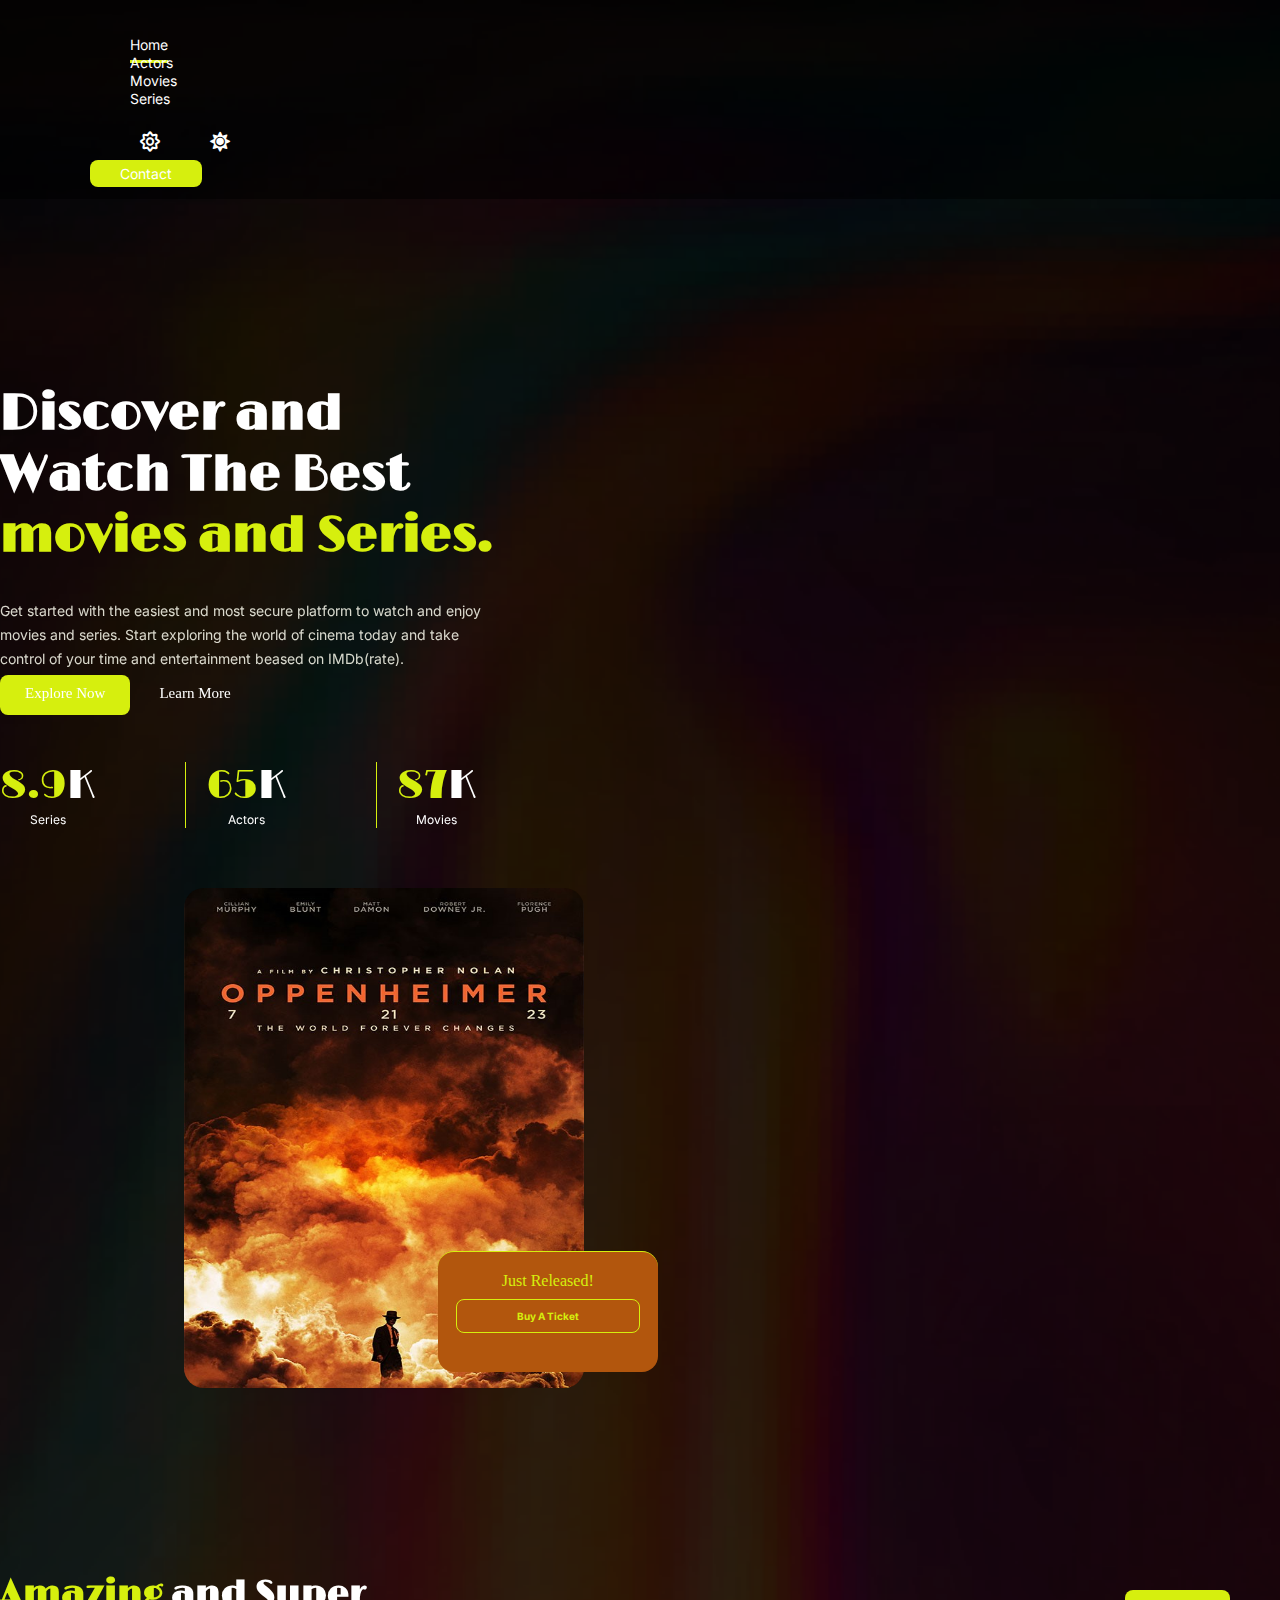
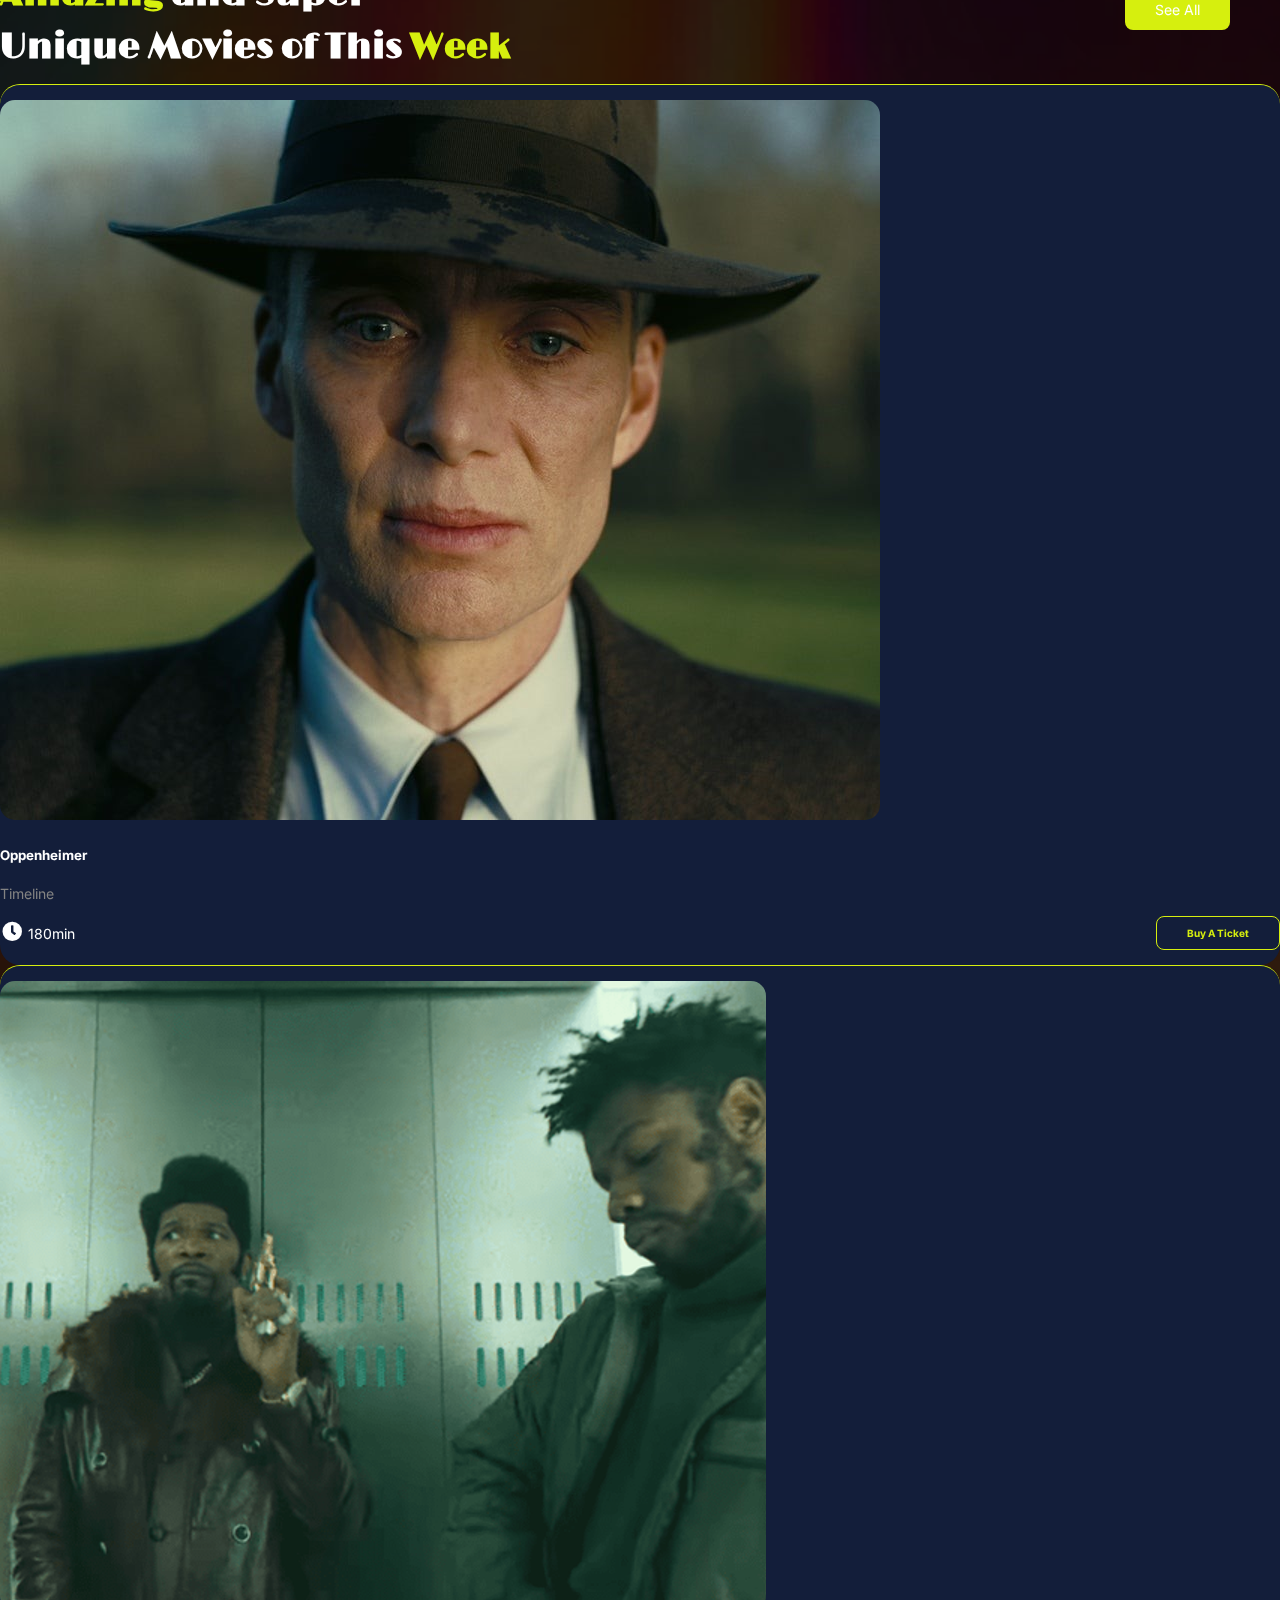
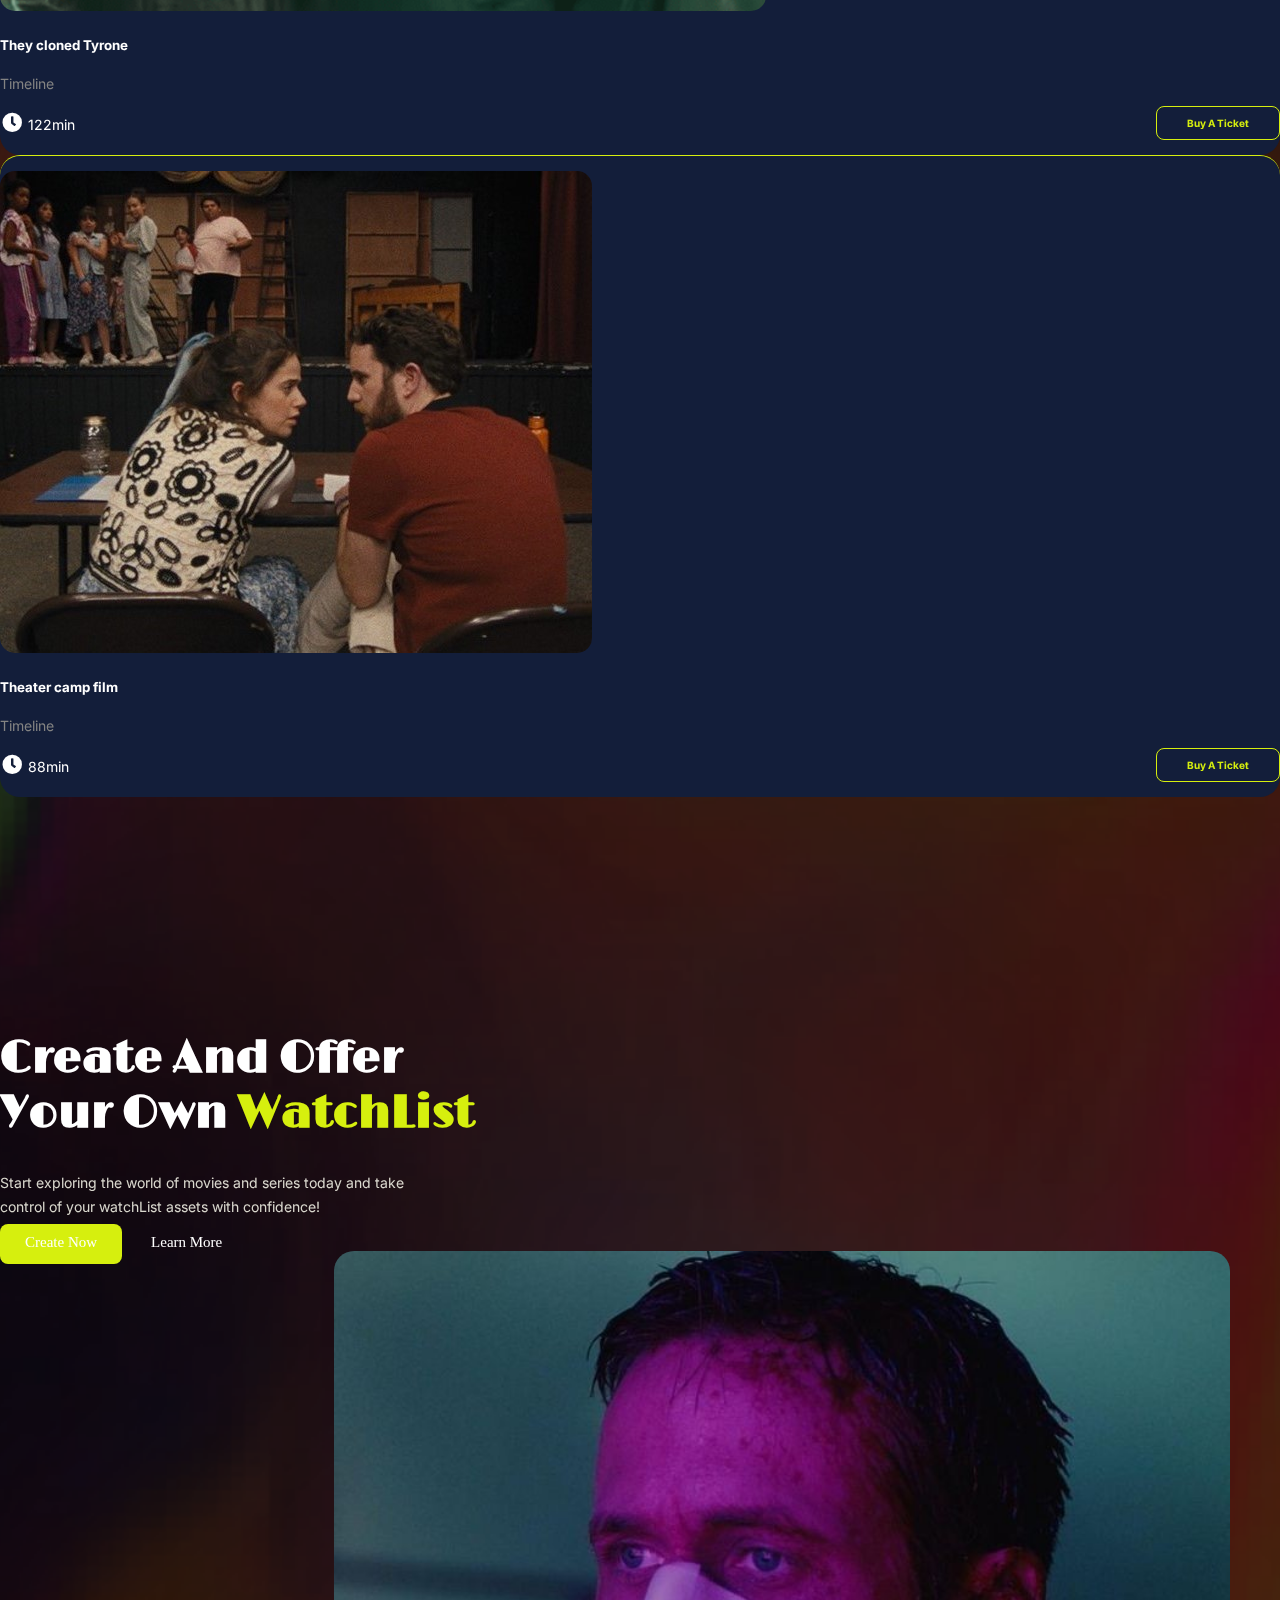
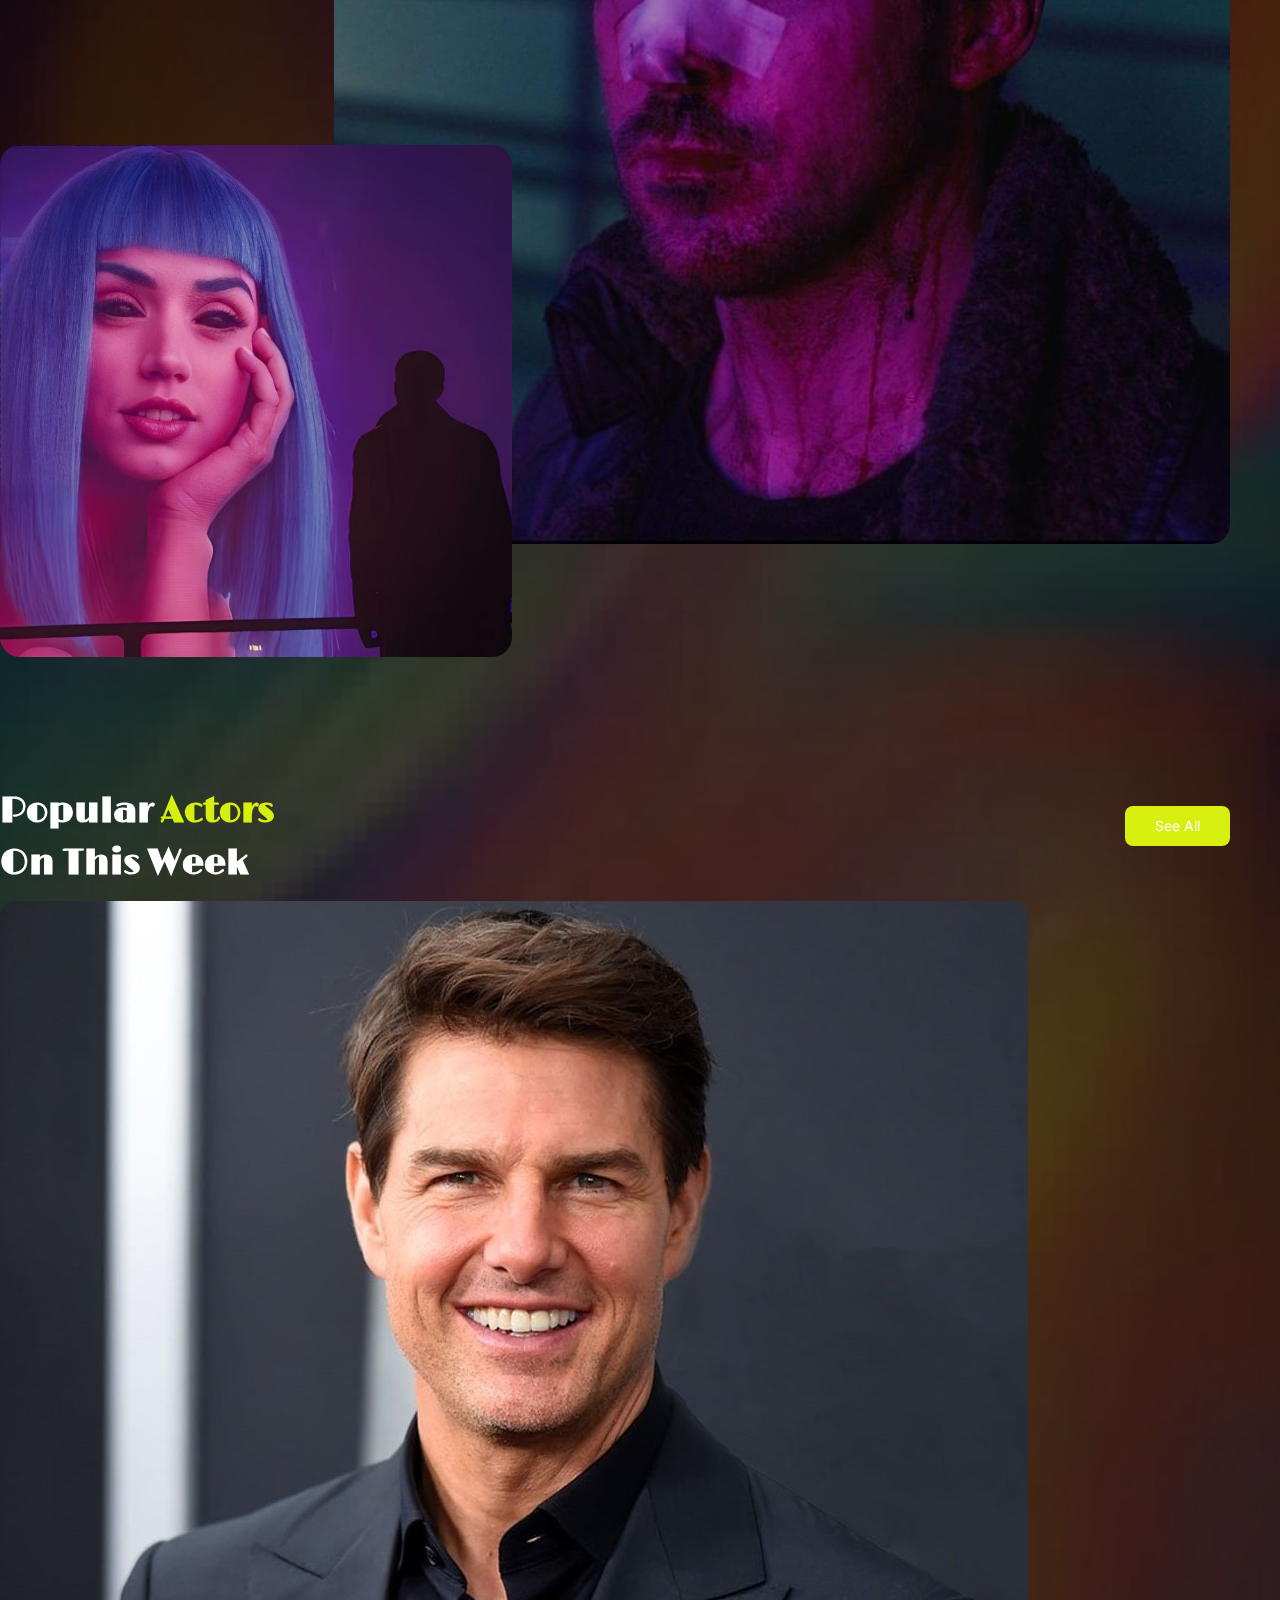
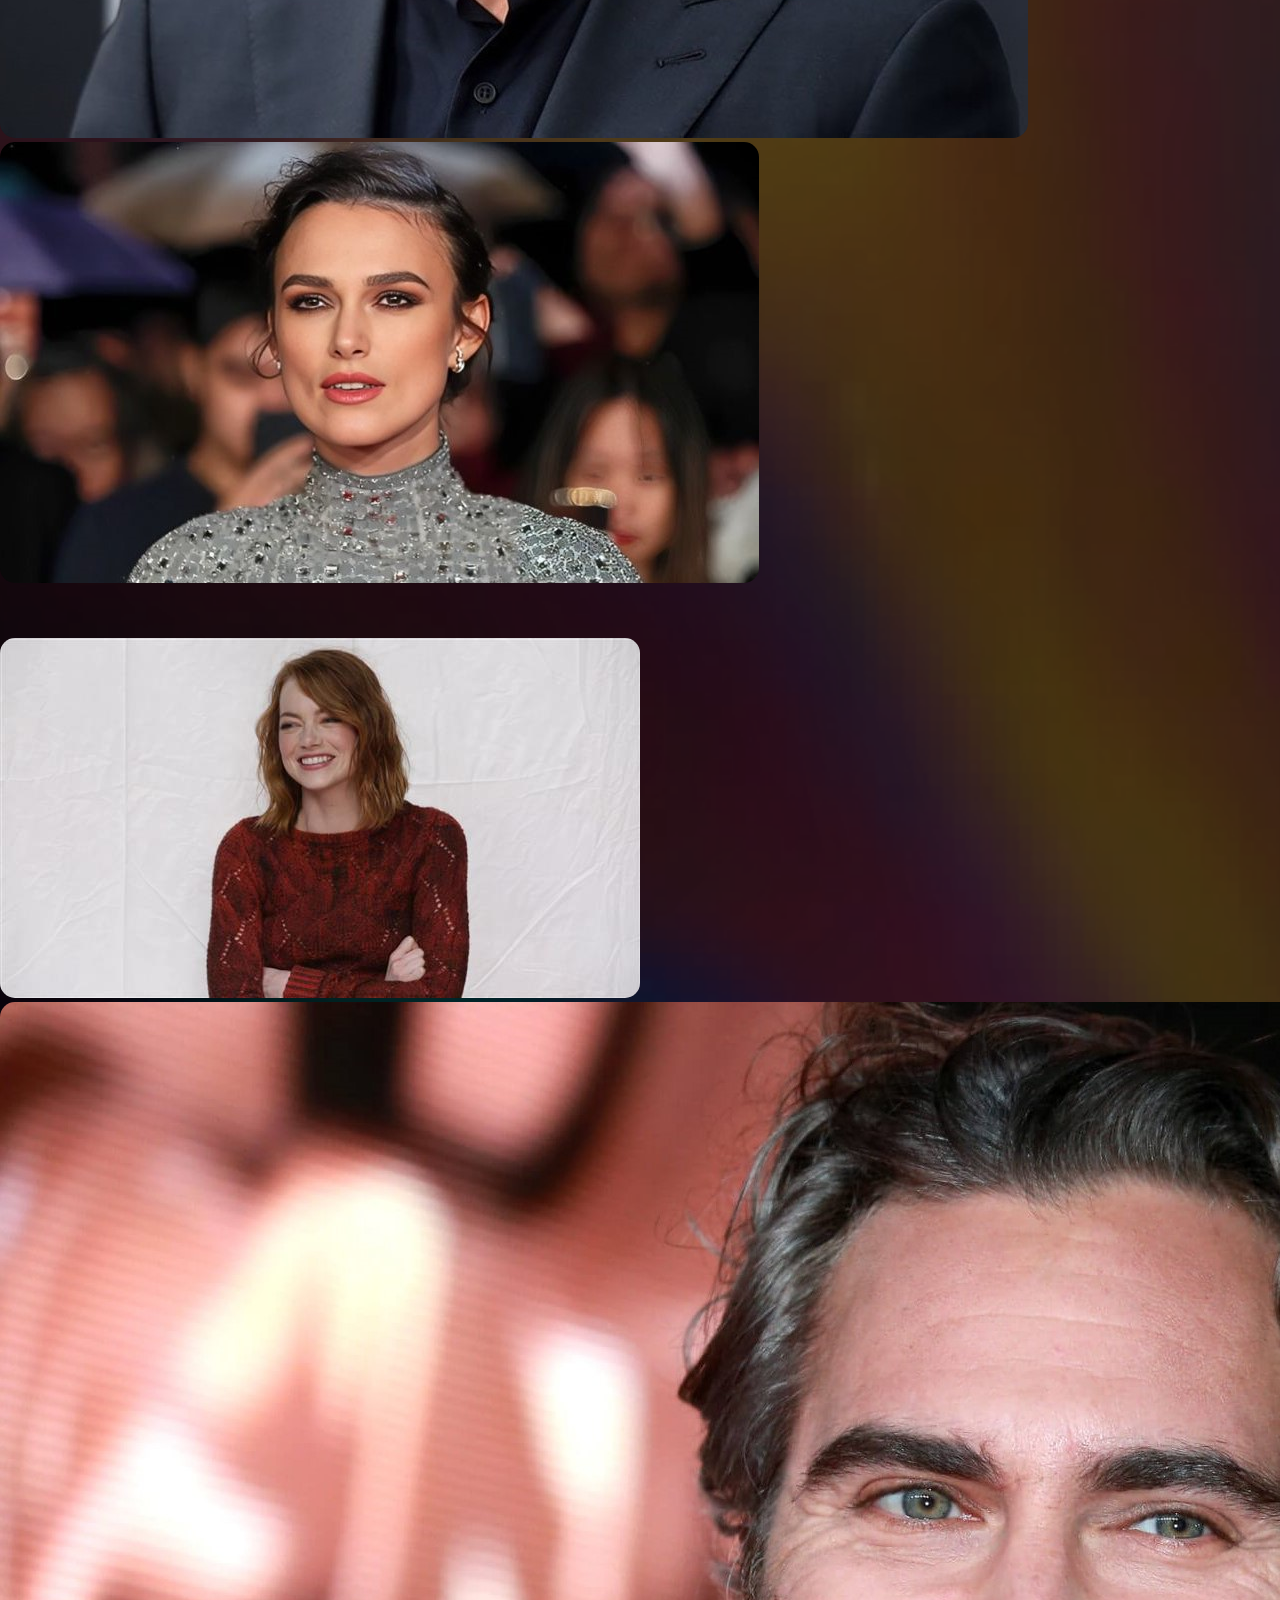
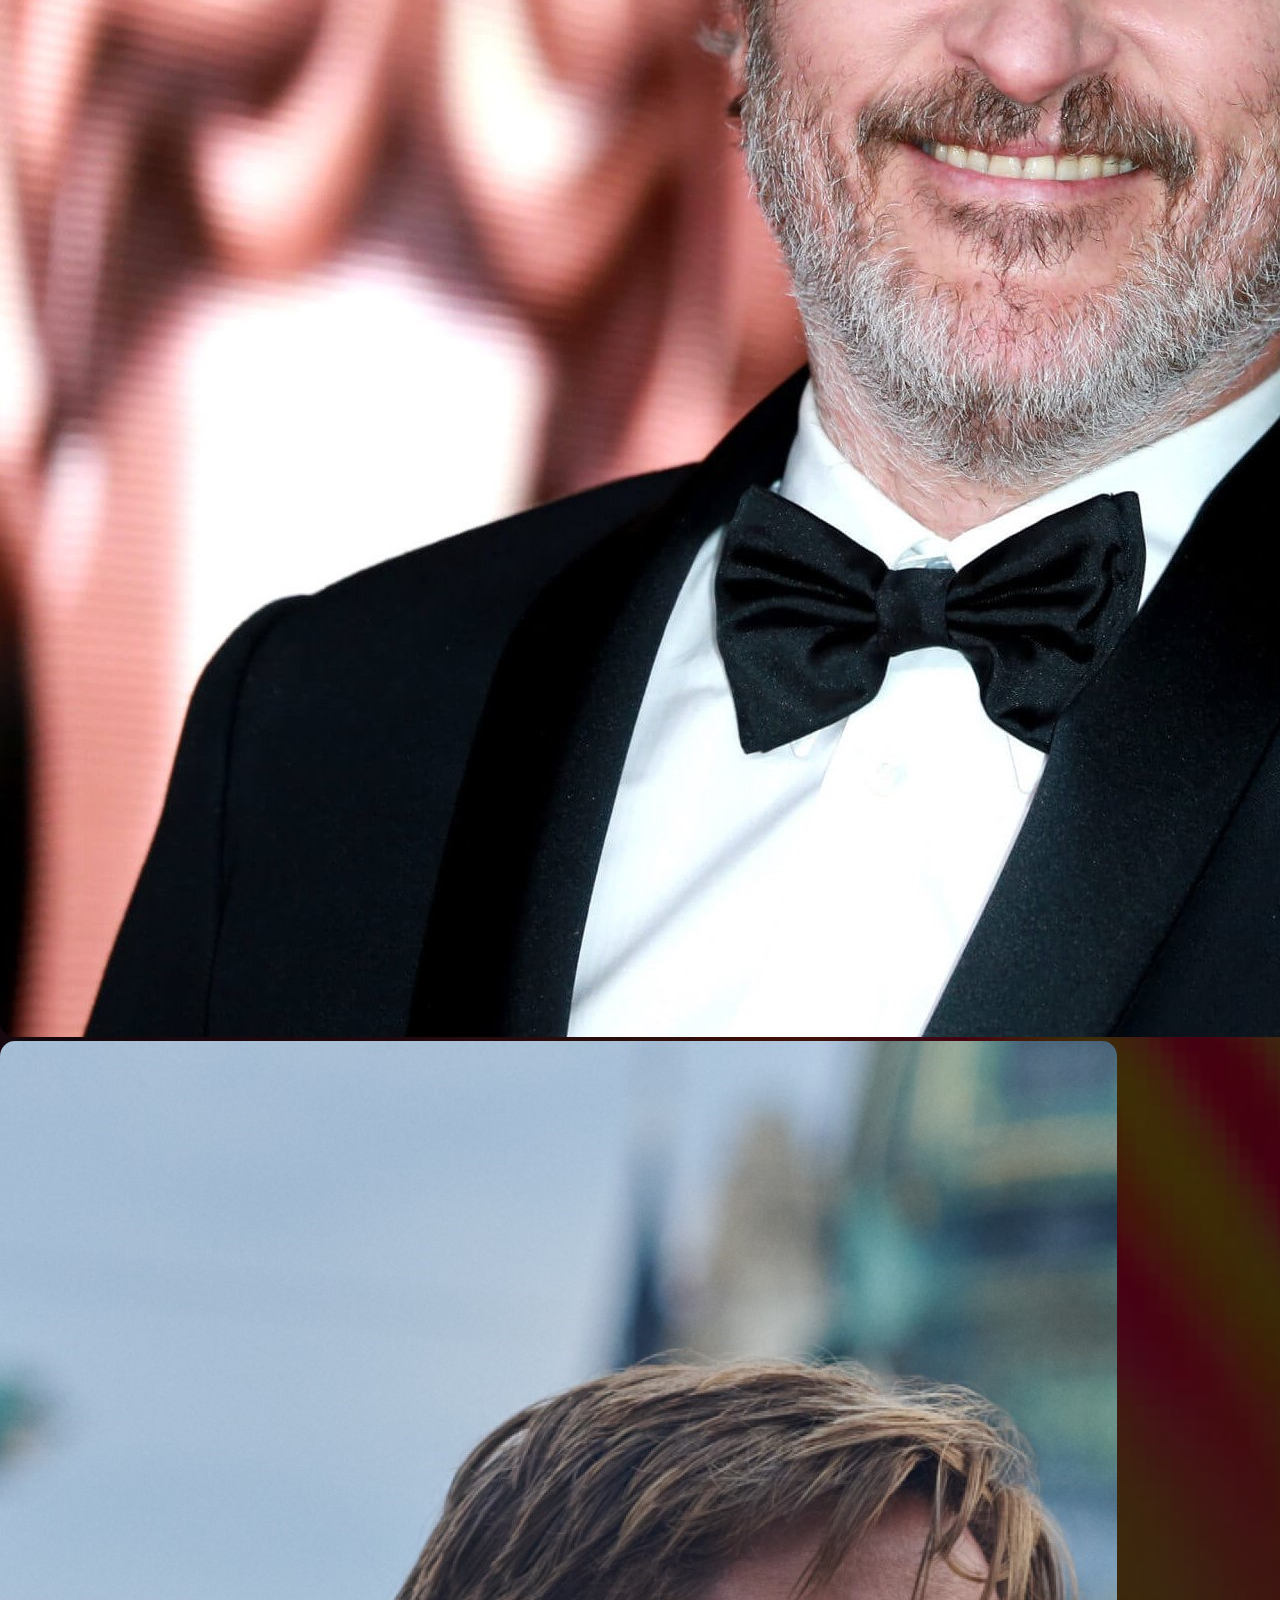
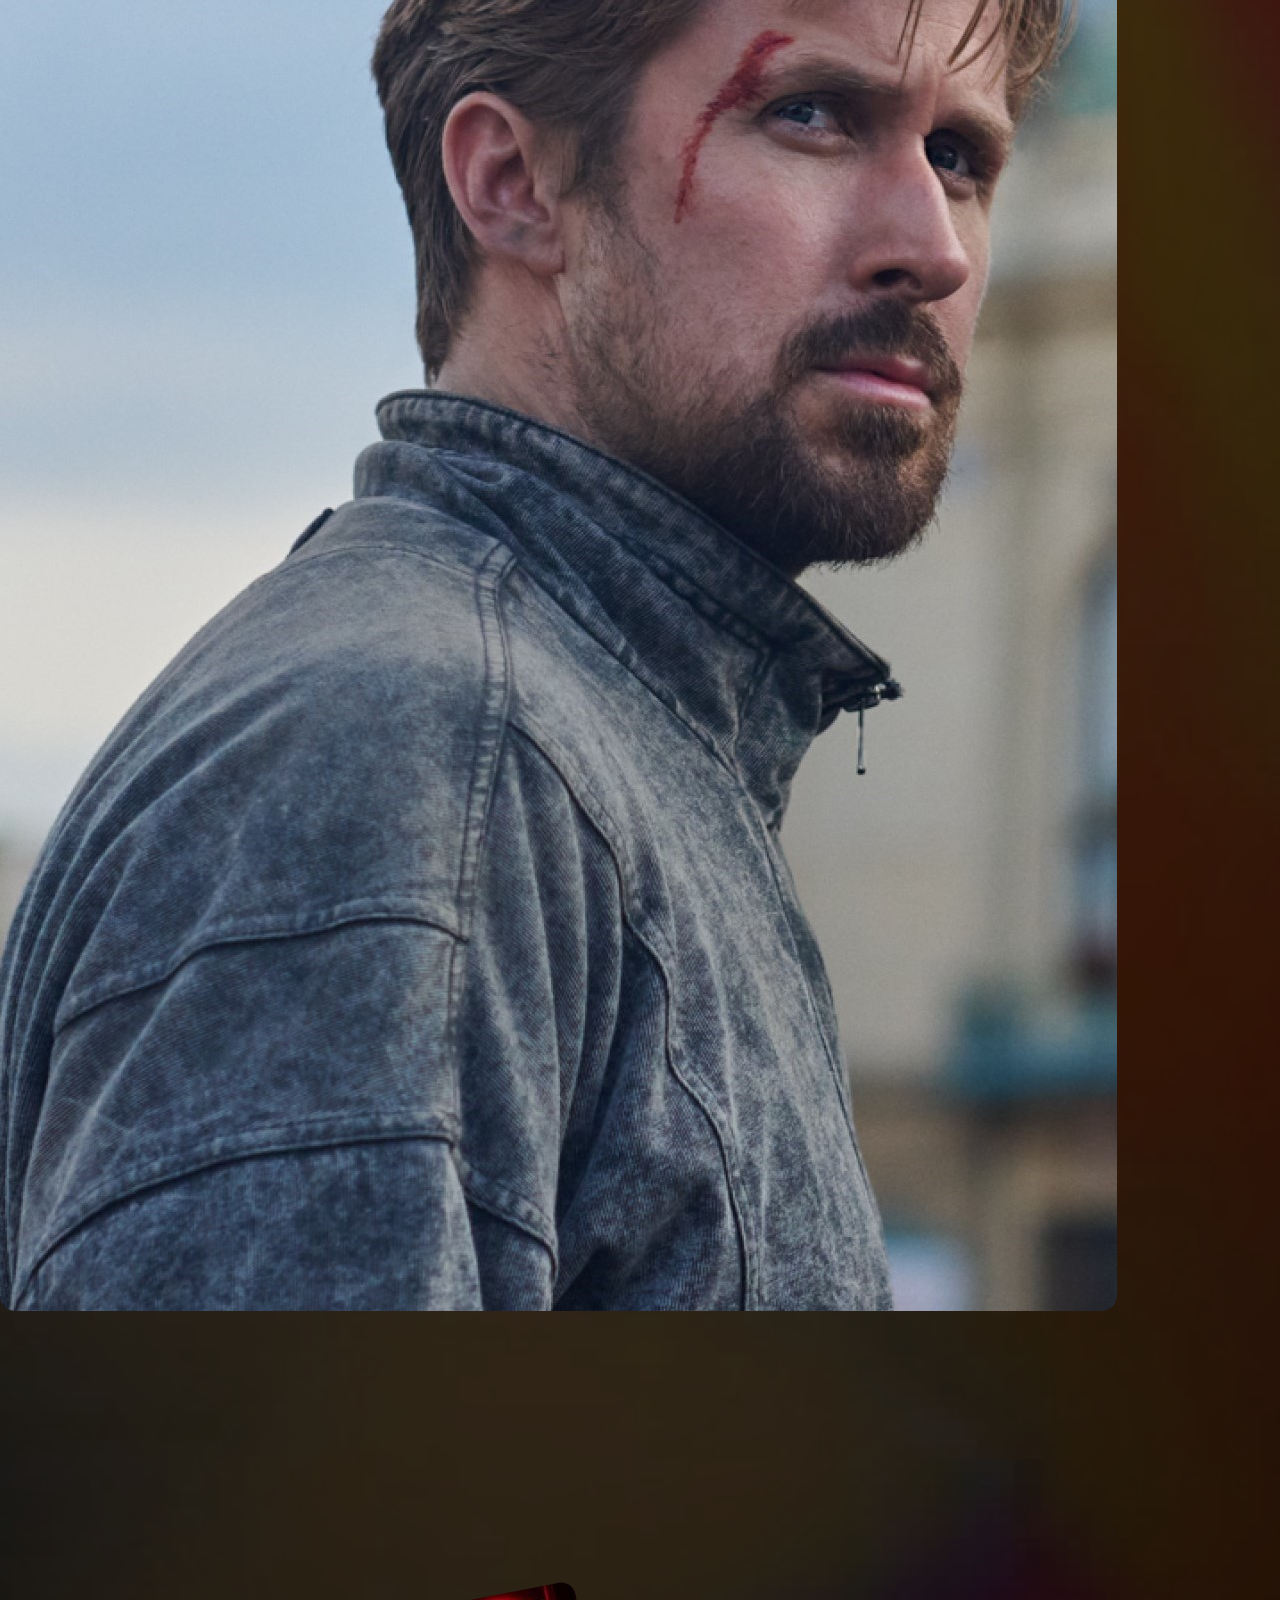
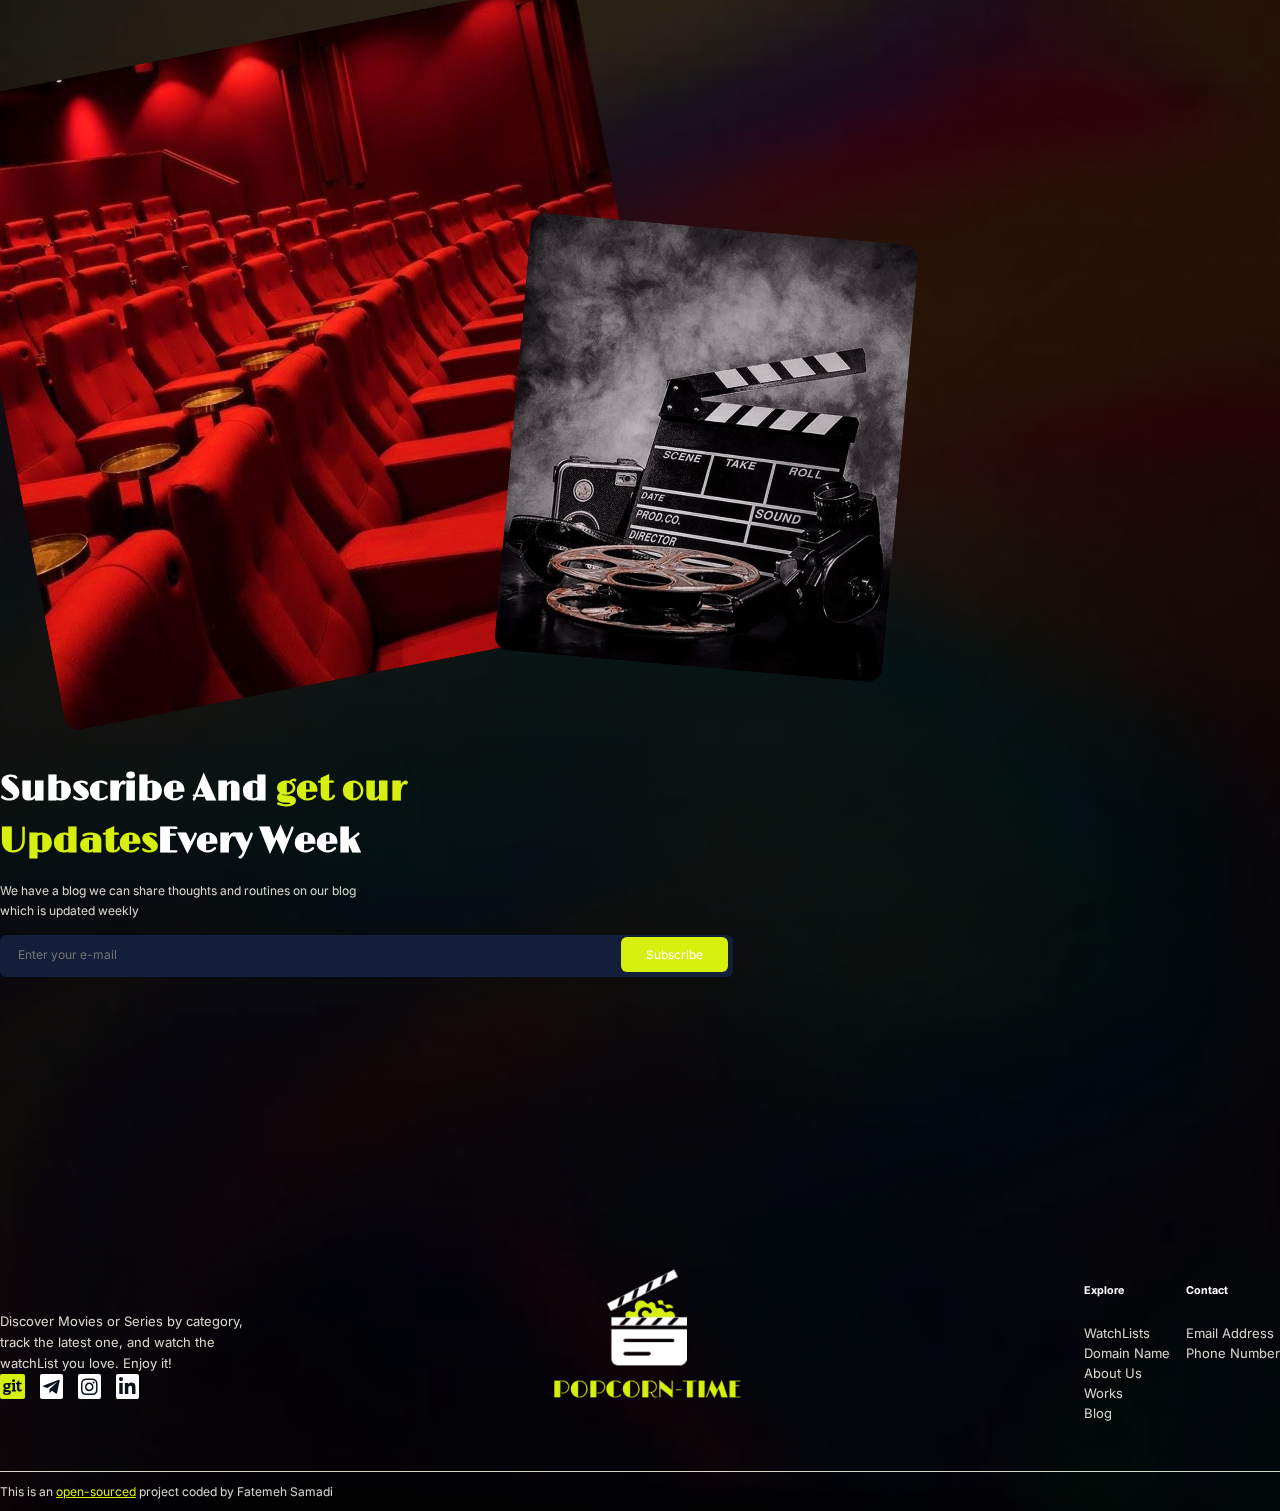
==== index.html @ fd4ba1c6 "actors page SEO" ====
<!DOCTYPE html>
<html lang="en">

<head>
    <meta charset="UTF-8">
    <meta http-equiv="X-UA-Compatible" content="IE=edge">
    <meta name="viewport" content="width=device-width, initial-scale=1.0">
    <meta name="description" content="this is a site, we can buy new movies ticket of and be aware of popular actors and new movies.">
    <title>Popcorn-time (Movies & Series)</title>
    <link rel="icon" href="/images/Popcorn-icon.png" type="">
    <link rel="stylesheet" href="/style.css">
    <link href="https://cdn.jsdelivr.net/npm/bootstrap@5.3.0/dist/css/bootstrap.min.css" rel="stylesheet"
        integrity="sha384-9ndCyUaIbzAi2FUVXJi0CjmCapSmO7SnpJef0486qhLnuZ2cdeRhO02iuK6FUUVM" crossorigin="anonymous">
    <script src="https://cdn.jsdelivr.net/npm/bootstrap@5.3.0/dist/js/bootstrap.bundle.min.js"
        integrity="sha384-geWF76RCwLtnZ8qwWowPQNguL3RmwHVBC9FhGdlKrxdiJJigb/j/68SIy3Te4Bkz"
        crossorigin="anonymous"></script>
    <link rel="preconnect" href="https://fonts.googleapis.com">
    <link rel="preconnect" href="https://fonts.gstatic.com" crossorigin>
    <link href="https://fonts.googleapis.com/css2?family=Inter&family=Limelight&display=swap" rel="stylesheet">
    <link rel="stylesheet" href="https://cdnjs.cloudflare.com/ajax/libs/font-awesome/4.7.0/css/font-awesome.min.css">
    <link rel="stylesheet" href="https://cdnjs.cloudflare.com/ajax/libs/font-awesome/5.10.2/css/all.min.css" />

</head>

<body>
    <nav class="d-flex justify-content-between fixed-top align-items-center">
        <ul class="d-flex mb-0" id="links">
            <li><a href="/" title="Home" class="active pb-1">Home</a></li>
            <li><a href="/actors.html" title="Actors">Actors</a></li>
            <li><a href="" title="Movies">Movies</a></li>
            <li><a href="" title="Series">Series</a></li>
        </ul>
        <!--  -->
        <div class="brightness-box d-none d-lg-flex">
            <i class="far fa-sun me-2 dark"></i>
            <input type="range" id="range" min="30" max="100" value="100">
            <i class="fas fa-sun ms-2 light"></i>
        </div>
        <!--  -->
        <a href="/index.html#contacts" class="btn-branding" title="Contact">Contact</a>
    </nav>
    <div class="brightnessFilter">
        <div class="container hero first-page-m">
            <div class="row">
                <div class="col-lg-6 hero-left">
                    <h1>Discover and<br>Watch The Best<br><span>movies and Series.</span></h1>
                    <p>Get started with the easiest and most secure platform to watch and enjoy movies and series. Start
                        exploring the world of cinema today and take control of your time and entertainment beased on
                        IMDb(rate).</p>
                    <div class="btns mt-4">
                        <a href="https://www.imdb.com/" title="Explore now" target="_blank">Explore Now</a>
                        <a href="https://en.wikipedia.org/wiki/IMDb" title="Learn more" target="_blank">Learn More</a>
                    </div>
                    <div class="count">
                        <div class="amount">
                            <span>8.9</span><span>K</span>
                            <br><span>Series</span>
                        </div>
                        <div class="amount">
                            <span>65</span><span>K</span>
                            <br><span>Actors</span>
                        </div>
                        <div class="amount">
                            <span>87</span><span>K</span>
                            <br><span>Movies</span>
                        </div>
                    </div>
                </div>
                <div class="col-lg-6 hero-right d-none d-lg-block">
                    <img src="/images/oppenheimer-movie-poster.jpg" alt="oppenheimer movie poster">
                    <div>
                        <div class="first-box shadow text-center">
                            <p>Just Released!</p>
                            <a href="https://www.oppenheimermovie.com/" title="Buy a ticket" target="_blank">Buy A
                                Ticket</a>
                        </div>
                    </div>
                </div>
            </div>
        </div>
        <div class="container second-layer mt-5 second-page-m">
            <div class="second-layer-title">
                <h1><span>Amazing</span> and Super <br> Unique Movies of This <span>Week</span></h1>
                <a href="https://www.movieinsider.com/movies/this-week" target="_blank"
                    class="btn-branding second-layer-btn" title="See all">See All</a>
            </div>
            <div class="row mt-5 amazing ">
                <div class="col-lg-3 movie-boxes shadow">
                    <img src="/images/morphy2.jpg" alt="Cillian Murphy" class="img-fluid" id="oppenheimer">
                    <h5 class="mt-3 fw-bold">Oppenheimer</h5>
                    <p class="mb-0">Timeline</p>
                    <div class="movie-details">
                        <div>
                            <i class="fa fa-clock-o"></i>
                            <span>180min</span>
                        </div>
                        <a href="https://www.oppenheimermovie.com/" title="Buy a ticket" target="_blank">Buy A
                            Ticket</a>
                    </div>
                </div>
                <div class="col-lg-3 movie-boxes shadow">
                    <img src="/images/cloned.png" alt="they cloned Tyrone scene" class="img-fluid" id="clone">
                    <h5 class="mt-3 fw-bold">They cloned Tyrone</h5>
                    <p class="mb-0">Timeline</p>
                    <div class="movie-details">
                        <div>
                            <i class="fa fa-clock-o"></i>
                            <span>122min</span>
                        </div>
                        <a href="https://www.theyclonedtyronemovie.com/" target="_blank" title="Buy a ticket">Buy A
                            Ticket</a>
                    </div>
                </div>
                <div class="col-lg-3 movie-boxes shadow">
                    <img src="/images/camp.jpg" alt="Theater camp film scene" class="img-fluid" id="camp">
                    <h5 class="mt-3 fw-bold">Theater camp film</h5>
                    <p class="mb-0">Timeline</p>
                    <div class="movie-details">
                        <div>
                            <i class="fa fa-clock-o"></i>
                            <span>88min</span>
                        </div>
                        <a href="https://www.theatercampthefilm.com/" title="Buy a ticket" target="_blank">Buy A
                            Ticket</a>
                    </div>
                </div>
            </div>
        </div>
        <div class="container third-page-m">
            <div class="row third-layer hero-left">
                <div class="col-md-6 third-layer-left">
                    <h1>Create And Offer <br>
                        Your Own <span>WatchList</span>
                    </h1>
                    <p>Start exploring the world of movies and series today and take <br> control of your watchList
                        assets
                        with
                        confidence!</p>
                    <div class="btns mt-4">
                        <a href="">Create Now</a>
                        <a href="">Learn More</a>
                    </div>
                </div>
                <div class="col-md-6 third-layer-right mt-5">
                    <img src="/images/rayan.jpg" alt="Ryan Gosling photo">
                    <div class="sec-img">
                        <img src="/images/anadarmas.jpg" alt="Ana de Armas photo">
                    </div>
                </div>
            </div>
        </div>
        <div class="actors second-layer-title container second-layer mb-3 mt-4">
            <h1>Popular <span>Actors</span><br>
                On This Week</h1>
            <a href="/actors.html" title="See all" class="btn-branding second-layer-btn">See All</a>
        </div>
        <div class="container fourth-page-m">
            <div class="row actors-images">
                <div class="col-7">
                    <div class="row first-row">
                        <div class="col-5 col-xs-6"><img src="/images/1.jpg" alt="Tom Cruise photo" class="img-fluid">
                        </div>
                        <div class="col-7 col-xs-6"><img src="/images/2.jpg" alt="keira knightley photo"
                                class="img-fluid">
                        </div>
                    </div>
                    <div class="row">
                        <div class="col-7"><img src="/images/4.jpg" alt="Emma Stone photo" class="img-fluid"></div>
                        <div class="col-5"><img src="/images/5.jpg" alt="Joaquin Phoenix photo" class="img-fluid"></div>
                    </div>
                </div>
                <div class="col-3"><img src="/images/3.jpg" alt="Ryan Gosling photo" class="img-fluid"></div>
            </div>
        </div>
        <div class="container">
            <div class="row fifth-layer">
                <div class="col fifth-layer-left d-none d-lg-block text-center">
                    <img src="/images/cinema.jpg" alt="cinema photo" class="fifth-first-img">
                    <div class="fifth-sec-img">
                        <img src="/images/cut.jpg" alt="camera photo">
                    </div>
                </div>
                <div class="col second-layer hero-left fifth-layer-right ">
                    <h1>Subscribe And <span>get our<br>
                            Updates</span>Every Week</h1>
                    <p class="mb-4">We have a blog we can share thoughts and routines on our blog which is updated
                        weekly</p>
                    <div class="email-input">
                        <input type="email" name="" id="Email" placeholder="Enter your e-mail" autocomplete="email">
                        <a href="" class="btn-branding" id="subBtn" title="Subscribe">Subscribe</a>
                    </div>
                </div>
            </div>
        </div>
        <footer>
            <div class="container mb-1 mt-5 ps-4 pe-4">
                <div class="footer-cols">
                    <div class="footer-left">
                        <div class="contact">
                            <p class="mb-3">Discover Movies or Series by category, <br>track the latest one, and watch
                                the
                                watchList
                                you love.
                                Enjoy it!</p>
                            <div class="icons" id="contacts">
                                <a href="https://github.com/missfatimaa" class="git" title="GitHub" target="_blank">
                                    <i class="fab fa-git"></i>
                                </a>
                                <a href="https://T.me/fatemsmd" title="Telegram" target="_blank">
                                    <i class="fab fa-telegram-plane"></i>
                                </a>
                                <a href="https://instagram.com/miss._.fatimaa" title="Instagram" target="_blank">
                                    <i class="fab fa-instagram"></i>
                                </a>
                                <a href="https://www.linkedin.com/in/fatemeh-samadi-b4b755273" target="_blank"
                                    title="Linkedin">
                                    <i class="fab fa-linkedin-in"></i>
                                </a>
                            </div>
                        </div>
                    </div>
                    <div class="footer-middle logo d-none d-md-block">
                        <a href="/" title="logo"><img src="/images/logo.png" alt="logo image"></a>
                    </div>
                    <div class="footer-right">
                        <div class="explore">
                            <h6 class="fw-bold">Explore</h6>
                            <ul>
                                <li><a href="" target="_blank" title="WatchLists">WatchLists</a></li>
                                <li><a href="https://www.netlify.com/" target="_blank" title="Domain Name">Domain
                                        Name</a></li>
                                <li><a href="https://candid-cendol-6470b0.netlify.app/about.html" target="_blank"
                                        title="About Us">About Us</a></li>
                                <li><a href="https://candid-cendol-6470b0.netlify.app/work.html" target="_blank"
                                        title="Works">Works</a></li>
                                <li><a href="https://candid-cendol-6470b0.netlify.app/" target="_blank"
                                        title="Blog">Blog</a></li>
                            </ul>
                        </div>
                        <div class="contact">
                            <h6 class="fw-bold">Contact</h6>
                            <ul>
                                <li><a href="mailto:fatemehjaafari3672@gmail.com" title="Email Address">Email
                                        Address</a></li>
                                <li><a href="tel:+989035300962" title="Phone Number">Phone Number</a></li>
                            </ul>
                        </div>
                    </div>
                </div>
                <p class="mt-4 source text-center">This is an <a
                        href="https://github.com/missfatimaa/digital-art">open-sourced</a> project coded by Fatemeh
                    Samadi
                </p>
            </div>
        </footer>
    </div>
    <script src="java.js"></script>
</body>

</html>
---- style.css ----
:root {
    --normal-font: 'Inter', sans-serif;
    --heading-font: 'Limelight', cursive;
    --first-color: #fff;
    --second-color: #D6EF0E;
    --box-color: #b2560d;
    --boxes-color: #131E3A;
}

body {
    padding: 0;
    margin: 0;
    box-sizing: border-box;
    background: url(/images/bg\ burn.png) no-repeat;
    background-position: top;
    background-size: cover;
}

.brightnessFilter {
    filter: brightness(100%);
}

nav {
    background-color: rgba(0, 0, 0, 0.534);
    width: 100%;
    padding: 20px 160px 10px 90px;
}

nav ul {
    list-style-type: none;
}

nav li {
    margin-right: 50px;
}

nav li a {
    transition: all .17s ease-in-out;
    position: relative;
    padding-bottom: 7px;
}

nav li a::after {
    position: absolute;
    content: '';
    width: 100%;
    height: 2px;
    background-color: var(--second-color);
    bottom: 0;
    right: 0;
    transform: scaleX(0);
    transition: transform 0.25s ease-in-out;
}

nav li a:hover::after {
    transform: scaleX(1);
}

nav li a:hover {
    color: var(--second-color);
}

.btn-branding {
    background-color: var(--second-color);
    border-radius: 8px;
    padding: 5px 30px;
    line-height: 30px;
    transition: all .17s ease-in-out;

}

.btn-branding:hover {
    background-color: #8d9f0b;
}

.btn-branding,
nav a {
    color: var(--first-color);
    text-decoration: none;
    font-family: var(--normal-font);
    font-size: 14px;
}

.active {
    border-bottom: 3px solid var(--second-color);
    pointer-events: none;
}

.hero {
    margin-top: 90px;
}

.hero-left {
    padding-top: 60px;
    margin-bottom: 60px;
}

.hero-right {
    text-align: center;
    position: relative;
    width: 60%;
    height: auto;
}

.hero-right img {
    border-radius: 20px;
    width: 400px;
    height: 500px;
}

.first-box {
    position: absolute;
    background-color: var(--box-color);
    /* transform: translate(20px, -78px); */
    width: 220px;
    height: 120px;
    border-radius: 16px;
    border-top: 1px solid var(--second-color);
    top: 72%;
    left: 57%;
}

.first-box p {
    color: var(--second-color);
    margin-top: 20px;
}

.first-box a,
.movie-details a {
    text-decoration: none;
    padding: 10px 60px;
    font-size: 10px;
    font-weight: bold;
    border-radius: 8px;
    font-family: var(--normal-font);
    color: var(--second-color);
    border: 1px solid var(--second-color);
    margin-top: 10px;
    transition: all .17s ease-in-out;
}

.first-box a:hover {
    background-color: var(--second-color);
    color: var(--box-color);
}

.hero-left h1,
.actorsPageTitle {
    font-size: 50px;
    color: var(--first-color);
    font-family: var(--heading-font);
}

.actorsPageTitle {
    font-size: 30px;
    text-shadow: 8px 5px 8px var(--second-color);
    text-align: center;
}

.hero-left h1 span,
.actorsPageTitle span {
    color: var(--second-color);
}

.hero-left p {
    color: #fefef1d7;
    font-family: var(--normal-font);
    width: 500px;
    font-size: 14px;
    line-height: 1.7;
}

.btns a {
    color: var(--first-color);
    text-decoration: none;
    font-size: 15px;
    transition: all .17s ease-in-out;

}

.btns :first-child {
    background-color: var(--second-color);
    padding: 10px 25px 14px 25px;
    border-radius: 8px;
    margin-right: 25px;
}

.btns :hover:first-child {
    background-color: #8d9f0b;
}

.btns :hover:last-child {
    color: var(--second-color);
}

.count {
    margin-top: 60px;
    display: flex;
    gap: 90px;
    text-align: center;
}

.count div:nth-child(2),
.count div:nth-child(3) {
    border-left: 1px solid var(--second-color);
    padding-left: 20px;
}

.amount span:nth-of-type(1) {
    font-size: 40px;
    color: var(--second-color);
    font-family: var(--heading-font);
}

.amount span:nth-of-type(2) {
    font-size: 40px;
    font-family: var(--heading-font);
    color: var(--first-color);
}

.amount span:nth-of-type(3) {
    font-family: var(--normal-font);
    color: var(--first-color);
    font-size: 12px;
}

/* second layer */
.first-page-m,
.second-page-m,
.third-page-m,
.fourth-page-m {
    margin-bottom: 12%;
}

.second-layer h1 {
    font-family: var(--heading-font);
    font-size: 35px;
    color: var(--first-color);
    margin-bottom: 0;
    line-height: 1.5;
}

.second-layer h1 span {
    color: var(--second-color);
}

.second-layer-btn {
    padding: 5px 30px;
    margin-right: 50px;
}

.second-layer-title {
    display: flex;
    justify-content: space-between;
    align-items: center;
    margin-bottom: 10px;
}

.amazing {
    justify-content: center;
    gap: 45px;
}

.movie-boxes {
    background-color: var(--boxes-color);
    border-radius: 20px;
    color: var(--first-color);
    font-family: var(--normal-font);
    border-top: 1px solid var(--second-color);
    padding: 15px 0px;
}

.movie-boxes img {
    border-radius: 15px;
    transition: all .2s ease-in-out;
}

.movie-boxes img:hover {
    transform: scale(1.01);
}

.movie-details {
    display: flex;
    align-items: center;
    justify-content: space-between;
}

.movie-boxes p {
    font-size: 14px;
    color: #838382;
}

.movie-details i {
    font-size: 20px;
    margin-left: 2px;
}

.movie-details span {
    font-size: 14px;
    margin-left: 2px;
}

.movie-details a {
    padding: 10px 30px;
    margin-top: 0;
}

.movie-details a:hover {
    background-color: var(--second-color);
    color: var(--boxes-color);
}

/* third layer */

.third-layer {
    align-items: center;
    padding: 50px 0 60px 0;
}

.third-layer-left h1 {
    font-size: 45px;
}

.third-layer-right img {
    width: 70%;
    height: auto;
    margin-right: 50px;
    border-radius: 20px;
}

.third-layer-right {
    text-align: end;
    position: relative;
}

.sec-img {
    position: absolute;
    top: 55%;
    right: 60%;
}

.sec-img img {
    width: 100%;
    height: auto;
}

/* fourth layer */

.actors-images img {
    border-radius: 15px;
}

.actors-images {
    justify-content: center;
}

.first-row {
    margin-bottom: 4%;
}

/* fifth layer */

.fifth-layer {
    padding: 13% 0 15% 0;
}

.fifth-layer-left {
    position: relative;
}

.fifth-sec-img {
    position: absolute;
    top: 30%;
    left: 40%;
}

.fifth-layer-left img {
    border-radius: 15px;
}

.fifth-first-img {
    width: 50%;
    transform: rotate(-11deg);
}

.fifth-sec-img img {
    width: 60%;
    transform: rotate(5deg);
}

.email-input {
    align-items: center;
    background-color: var(--boxes-color);
    border-radius: 6px;
    display: inline;
    padding: 10px 5px 15px 5px;
    width: 100%;
}

.email-input a {
    font-size: 12px;
    border-radius: 6px;
    padding: 10px 25px;
    margin-left: 10px;
}

.fifth-layer-right p {
    font-size: 12px;
    color: #fefef1d7;
    width: 370px;
}

input[type=email] {
    background-color: transparent;
    border: none;
    font-size: 12px;
    font-family: var(--normal-font);
    padding: 13px;
    outline: none;
    color: #fff;
    width: 45%;
}

.box-shadow {
    transition: all .15s ease-in-out;
    box-shadow: 0px 0px 5px var(--second-color);
}

.warning-shadow {
    animation: Warning 2s ease-in-out infinite;
}

@keyframes Warning {
    0% {
        box-shadow: 0px 0px 10px red;
    }

    50% {
        box-shadow: 0px 0px 20px red;
    }

    70% {
        box-shadow: 0px 0px 10px red;

    }

    100% {
        box-shadow: 0px 0px 20px red;
    }
}

footer {
    font-family: var(--normal-font);
    color: var(--first-color);
}


.contact p {
    width: 270px;
    font-size: 13px;
    line-height: 1.6;
    margin-bottom: 0;
    color: #fefef1d7;
}

.icons {
    display: flex;
    gap: 15px;
}

.icons i {
    text-decoration: none;
    padding: 3px;
    font-size: 19px;
    background-color: var(--first-color);
    color: #090F1D;
    border-radius: 2px;
    transition: all .15s ease-in-out;
}

.icons i:hover {
    background-color: var(--second-color);
    transform: scale(1.1);
}

.git i {
    background-color: var(--second-color);
}

.git i:hover {
    background-color: var(--first-color);
}

.footer-right ul {
    list-style-type: none;
    padding-left: 0;
}

.footer-right {
    display: flex;
    gap: 1rem;
}

.footer-right a {
    text-decoration: none;
    color: var(--first-color);
    font-size: 13px;
    color: #fefef1d7;
    transition: all .17s ease-in-out;
}

.footer-right a:hover {
    color: var(--second-color);
}

.logo img {
    width: 80%;
    height: auto;
}

.logo {
    justify-content: left;
}

.footer-cols {
    display: flex;
    align-items: center;
    justify-content: space-between;
    border-bottom: 1px solid #fefef1d7;
}

footer .source {
    font-size: 12px;
    color: #fefef1d7;
}

footer .source a {
    color: var(--second-color);
}

/* //////////////// */
.brightness-box {
    transform: translateX(-70px);
    width: 350px;
    height: 35px;
    background-color: transparent;
    border-radius: 8px;
    padding: 0 20px;
    display: flex;
    align-items: center;
    justify-content: space-between;
}

#range {
    appearance: none;
    cursor: pointer;
    width: 100%;
    height: 5px;
    background: var(--second-color);
    outline: none;
    transition: all .5s ease-in-out;
    color: var(--second-color);
}

.dark,
.light {
    font-size: 20px;
    cursor: pointer;
    color: var(--first-color);
    transition: all .7s ease-in-out;
}

.scaled {
    transform: scaleX(1);
}

.unscaled {
    transform: scaleX(0);
}

.dark {
    transform: translateX(100px);
}

.light {
    transform: translateX(-160px);
}

/* | */
/* /////////////actors.html */
.slider {
    margin: 0 auto;
    width: 60%;
    height: 30rem;
    display: flex;
    position: relative;
    z-index: 3;
    box-shadow: 0 0 30px 10px var(--second-color);
    border-radius: 10px;
    outline: 5px solid var(--boxes-color);
    overflow: hidden;
}

.slider-item,
.slider-item img {
    width: 100%;
    height: 100%;
    border-radius: 5px;
    border: none;
}

.slider-item {
    display: block;
    position: relative;
}

.txt {
    text-align: center;
    position: absolute;
    width: 100%;
    height: 15%;
    bottom: 0;
    color: var(--first-color);
    font-size: 23px;
    background-color: rgba(0, 0, 0, 0.716);
}

.txt p {
    margin-top: 1rem;
}

.prev,
.next {
    position: absolute;
    z-index: 10;
    height: 100%;
    width: 50px;
    background-color: transparent;
    font-size: 23px;
    color: var(--second-color);
    border: none;
    outline: none;
    transition: all 230ms ease;
    cursor: pointer;
}

.prev:hover {
    background-color: rgba(255, 255, 255, 0.150);
}

.next:hover {
    background-color: rgba(255, 255, 255, 0.150);
}

.prev {
    left: 0px;
}

.next {
    right: 0;
}


@keyframes fade {
    0% {
        opacity: 0;
        transform: scale(1.5, 1.5);
    }

    100% {
        opacity: 1;
        transform: scale(1);
    }
}

.actorsLandpage {
    margin: 100px 0;
}

.actors-info {
    gap: 20px;
}

.actors-info h4 {
    color: var(--first-color);
    font-family: var(--heading-font);
}

.actors-info span {
    color: var(--second-color);
}

.actors-info p {
    margin-bottom: 0;
    text-align: justify;
    font-size: 14px;
    line-height: 1.5;
    text-justify: inter-word;
    font-family: var(--normal-font);
    color: var(--first-color);
}
.actors-info a{
    color: var(--second-color);
    font-family: var(--normal-font);
    font-size: 13px;
}
.actors-infos {
    margin-bottom: 80px;
}

@media (max-width: 995px) {
    .slider {
        height: 15rem;
    }
    
    .txt p {
        font-family: var(--normal-font);
        margin-top: .5rem;
        font-size: 14px;
    }
}
@media (max-width: 600px) {

    nav {
        padding-left: 0;
        padding-right: 20px;
    }

    nav ul li {
        margin-right: 15px;
    }

    .btn-branding {
        padding: 2px 12px;
        line-height: 35px;
    }

    .hero-left {
        padding-top: 10px;
        text-align: center;
        margin-bottom: 20px;
    }

    .hero-left h1 {
        font-size: 35px;
    }

    .hero-left p {
        width: 280px;
        margin: 0 auto;
        font-size: 12px;
    }

    .btns :first-child {
        padding: 8px 15px;
        margin-right: 5px;
    }

    .hero-left a {
        font-size: 14px;
    }

    .hero-right {
        align-items: center;
        margin-bottom: 50px;
    }

    .hero-right img {
        width: 250px;
        height: 300px;
    }

    .first-box {
        width: 220px;
        height: 100px;
        font-size: 14px;
    }

    .first-box p {
        margin: 15px 10px 15px 10px;
    }

    .first-box a {
        font-size: 10px;
        padding: 10px 15px;
    }

    .count div:nth-child(2),
    .count div:nth-child(3) {
        padding-left: 10px;
    }

    .count {
        gap: 40px;
        justify-content: center;
    }

    .second-layer-title h1 {
        font-size: 20px;
    }

    .second-layer-title a {
        margin-right: 10px;
        padding: 5px 14px;
    }

    .third-layer-right img {
        margin-right: 0;
        margin-left: 10PX;
    }

    .third-layer-left h1 {
        font-size: 25px;
    }

    .actors-images {
        align-items: center;
    }

    .fifth-layer {
        padding: 30px 0;
    }

    .fifth-layer-right h1 {
        font-size: 22px;
    }

    .fifth-layer-right p {
        font-size: 11px;
    }

    .email-input {
        padding: 8px 5px 12px 5px;
    }

    .email-input a {
        padding: 7px 10px;
        font-size: 11px;
        margin-left: 0px;

    }

    .contact i {
        font-size: 16px;
    }

    .contact p {
        font-size: 10px;
        width: 200px;
    }

    .footer-right h6 {
        font-size: 12px;
    }

    .footer-right a {
        font-size: 10px;
    }

    footer .source {
        font-size: 10px;
    }

    /* /// */
    .actorsPageTitle {
        font-size: 17px;
    }

    .slider {
        height: 10rem;
    }

    .txt p {
        font-family: var(--normal-font);
        margin-top: .2rem;
        font-size: 12px;
    }

    .first-page-m,
    .second-page-m,
    .third-page-m,
    .fourth-page-m {
        margin-bottom: 22%;
    }
    .actors-info h4 {
        font-size: 16px;
    }
    .actors-info p{
        font-size: 11px;
    }
    .actors-info a{
        font-size: 10px;
    }
    .actors-infos{
        margin-bottom: 0;
    }
    .actorsLandpage{
        margin-bottom: 70px;
    }
}

@media (max-width: 400px) {

    .second-layer-title a {
        font-size: 12px;
        margin-right: 10px;
        padding: 5px 14px;
    }

    .second-layer-title h1 {
        font-size: 18px;
    }

    .contact i {
        font-size: 10px;
    }

    .contact p {
        font-size: 9px;
        width: 180px;
    }

    .footer-right h6 {
        font-size: 9px;
    }

    .footer-right a {
        font-size: 8px;
    }
}
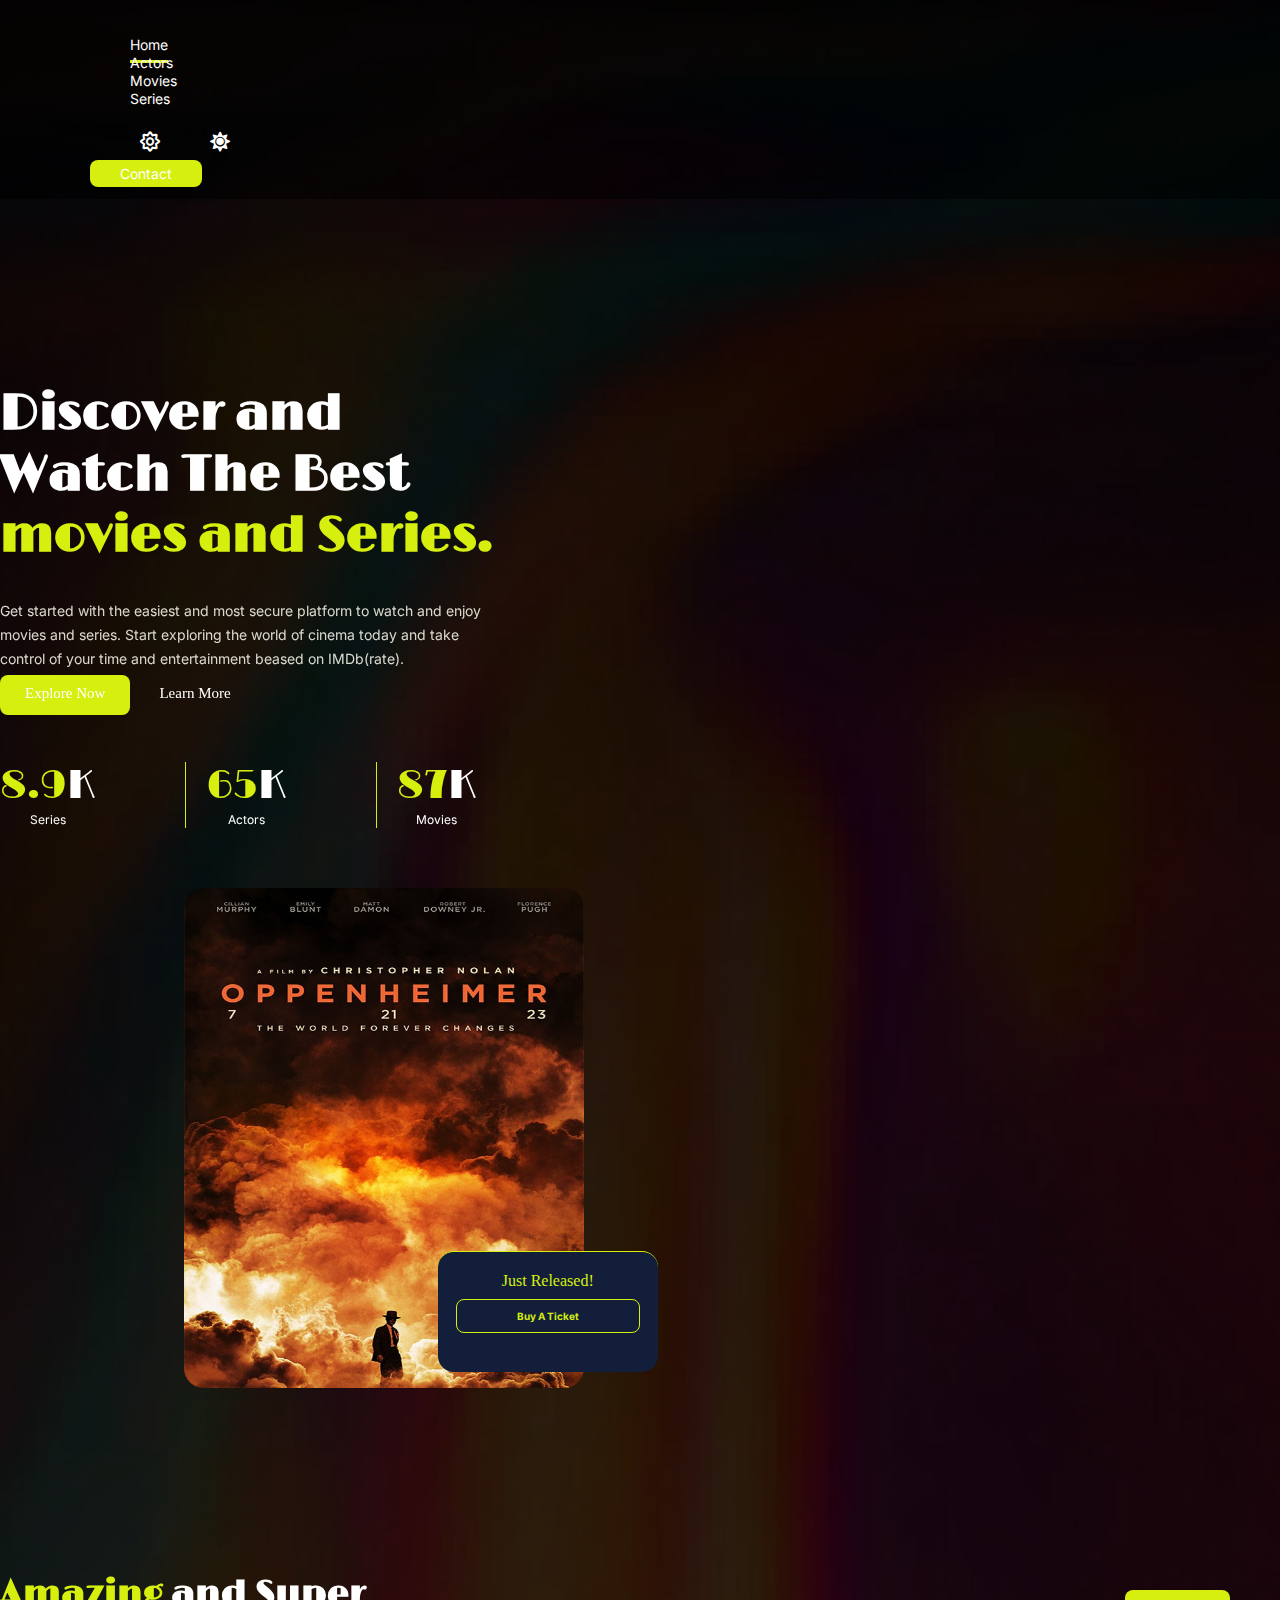
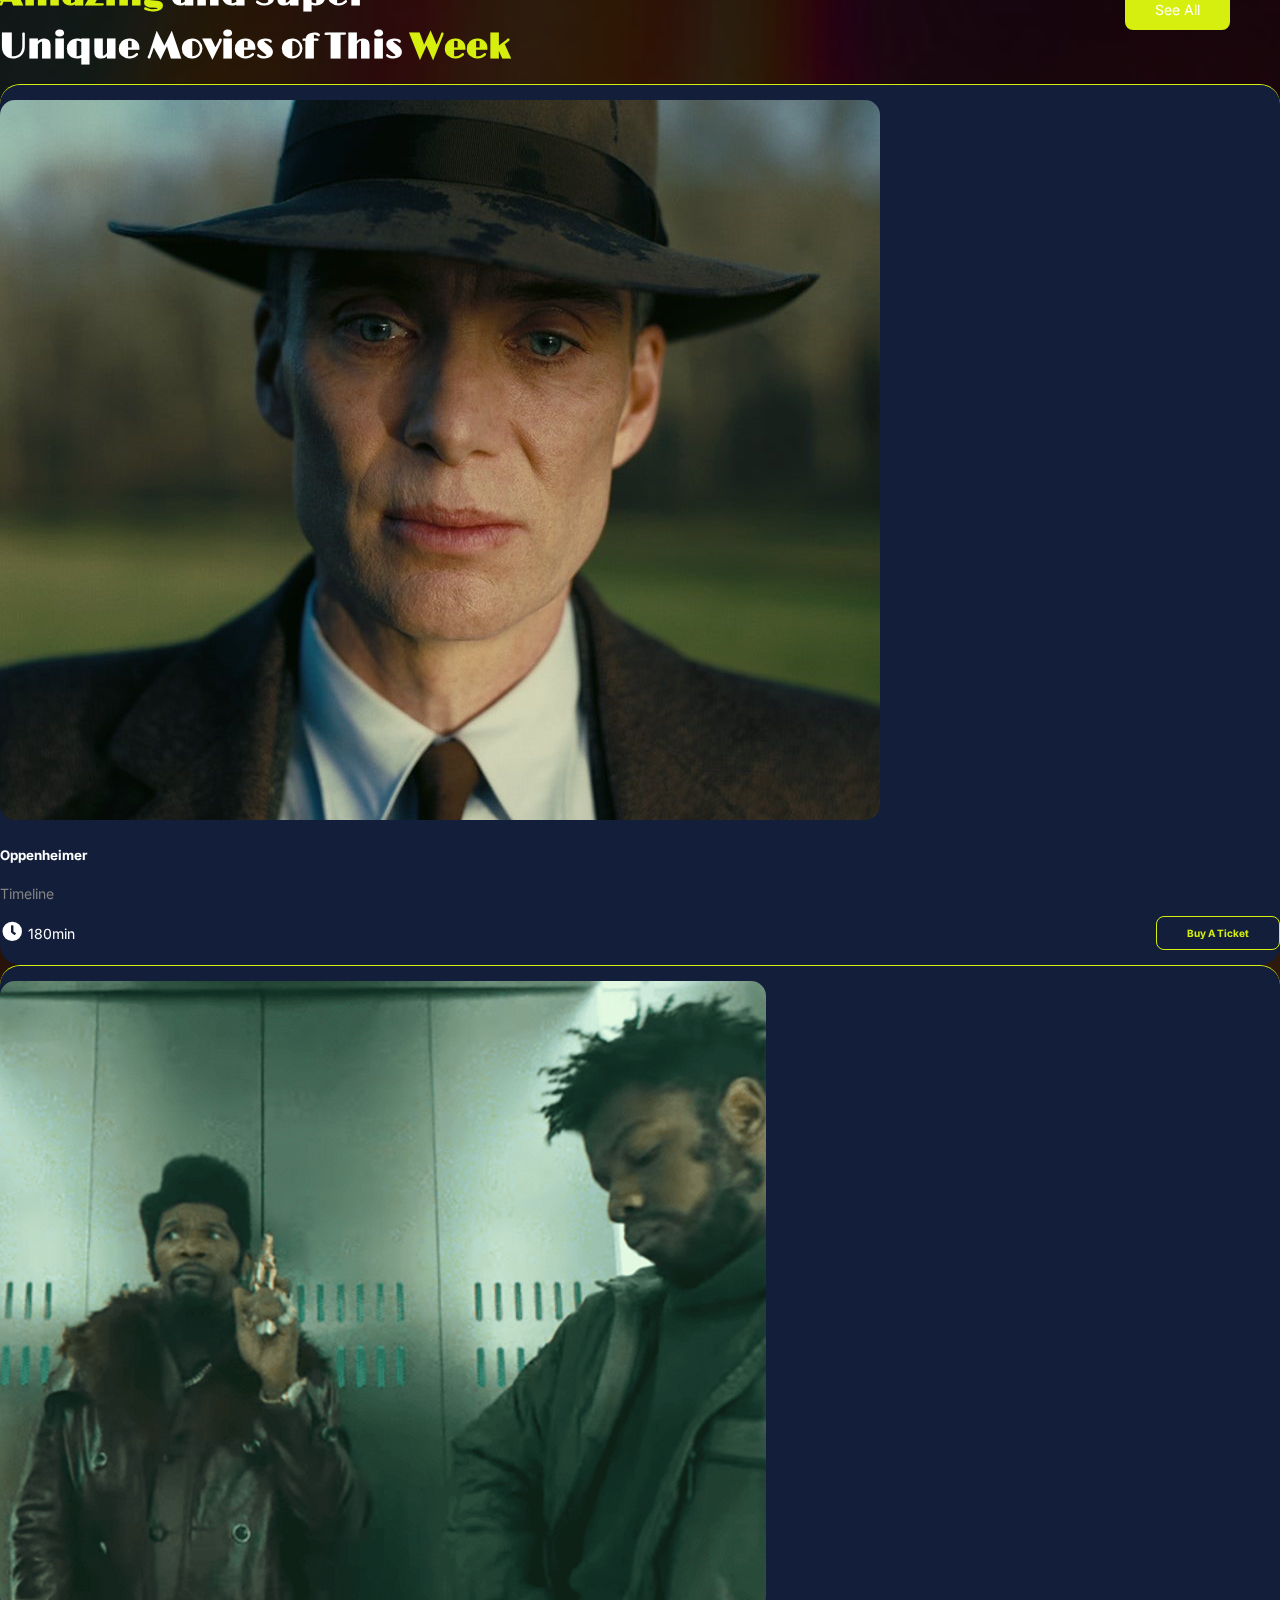
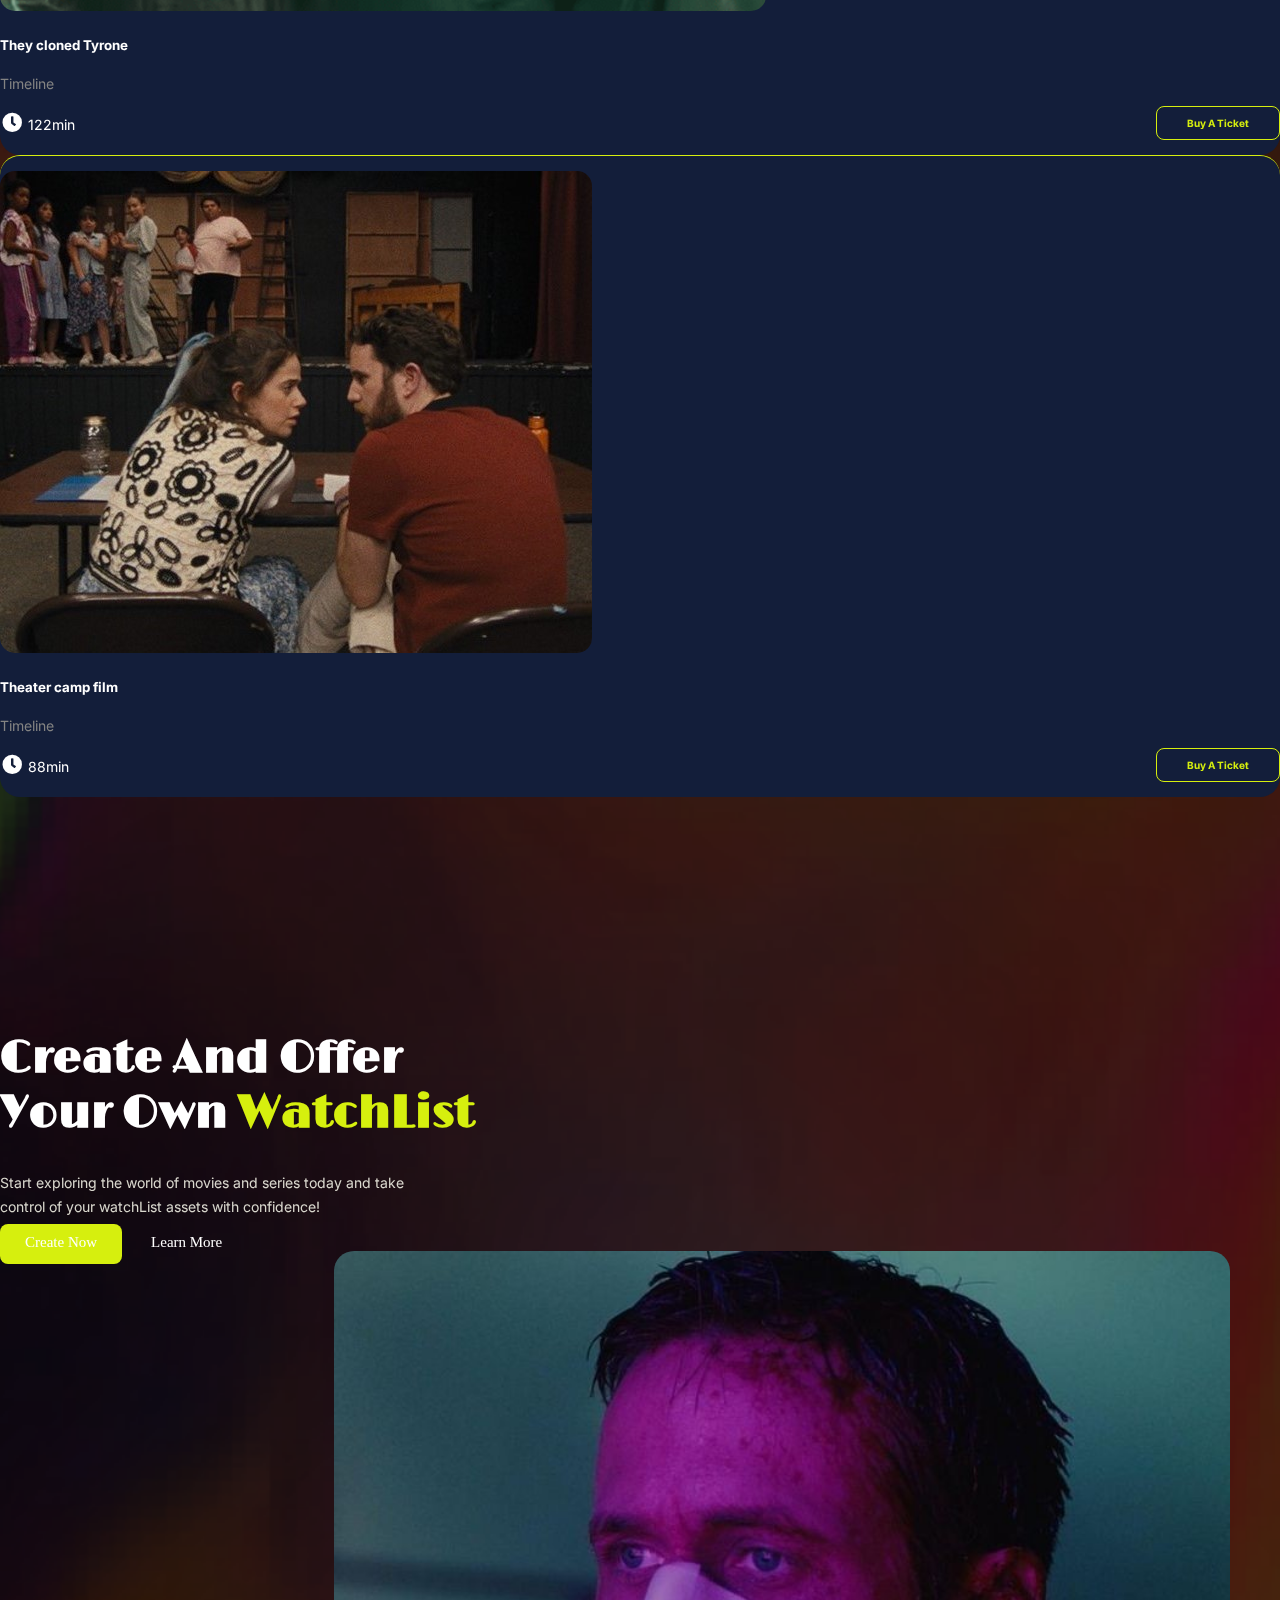
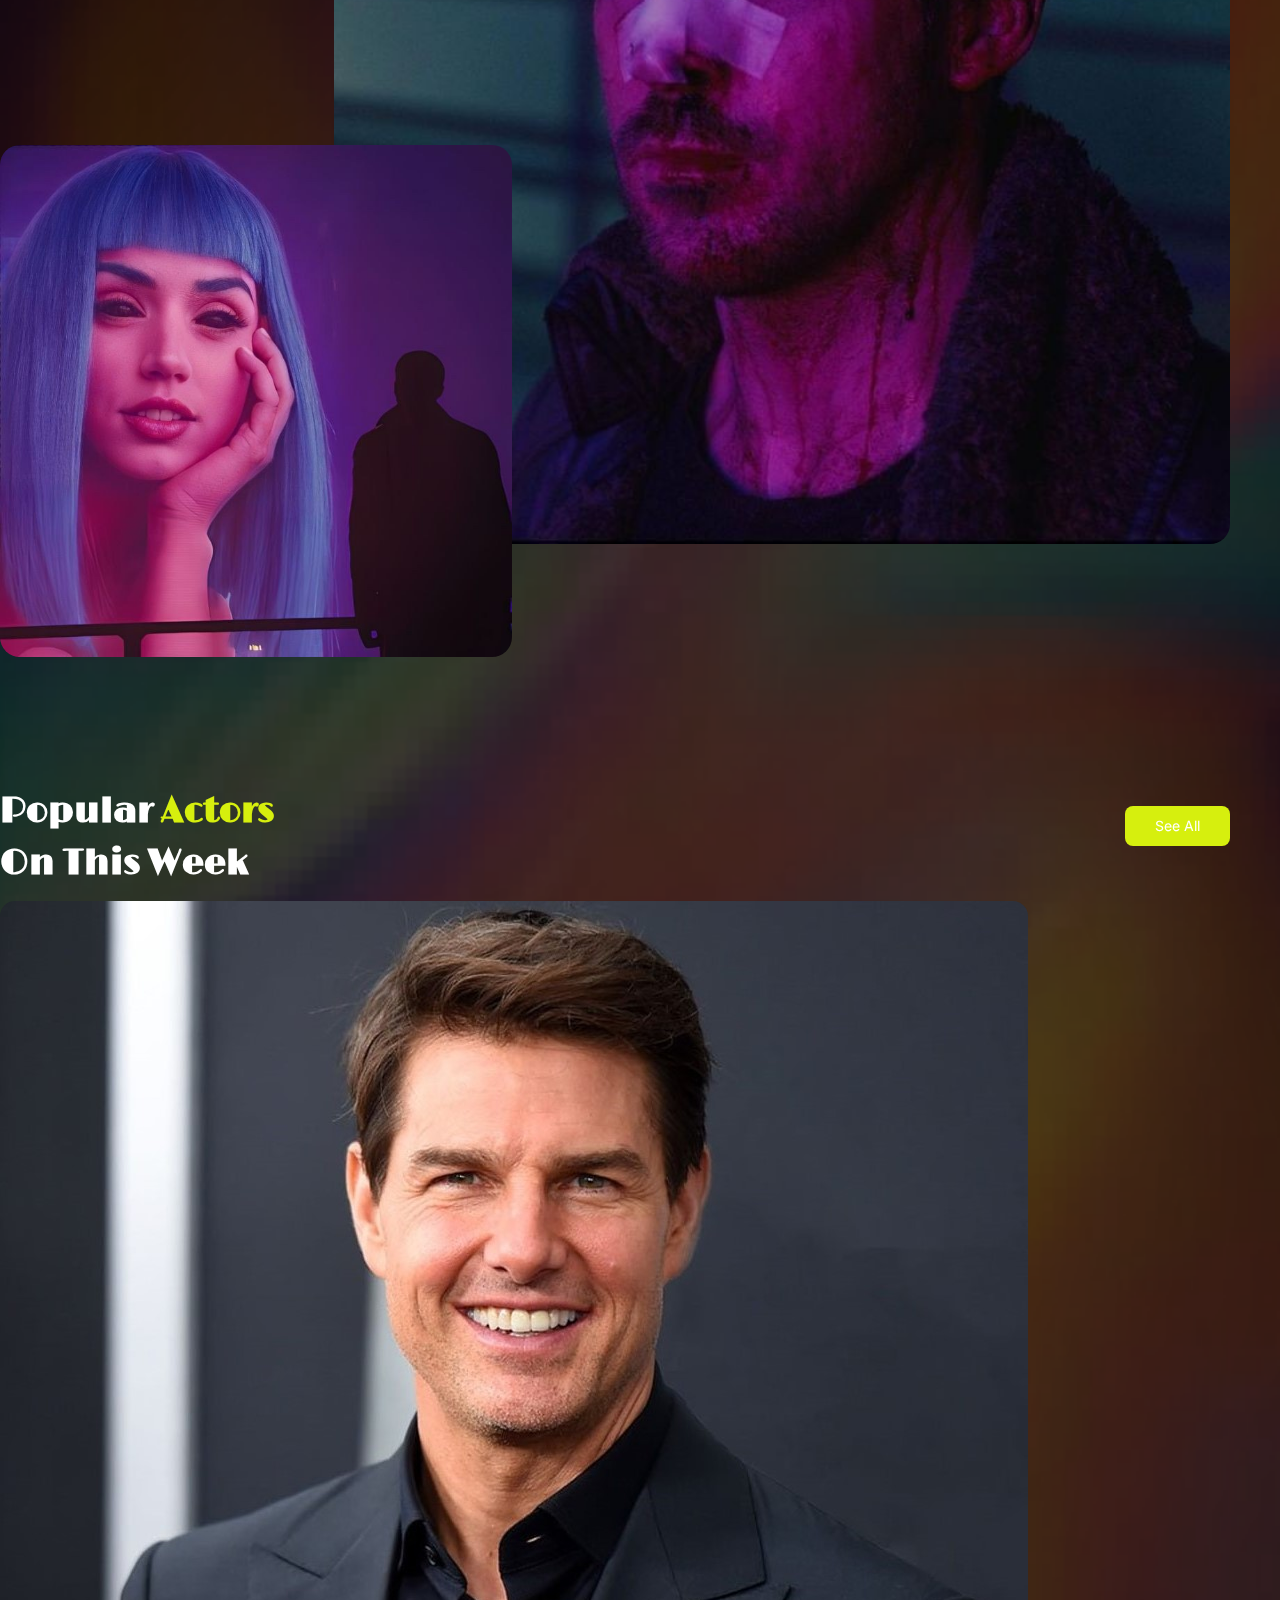
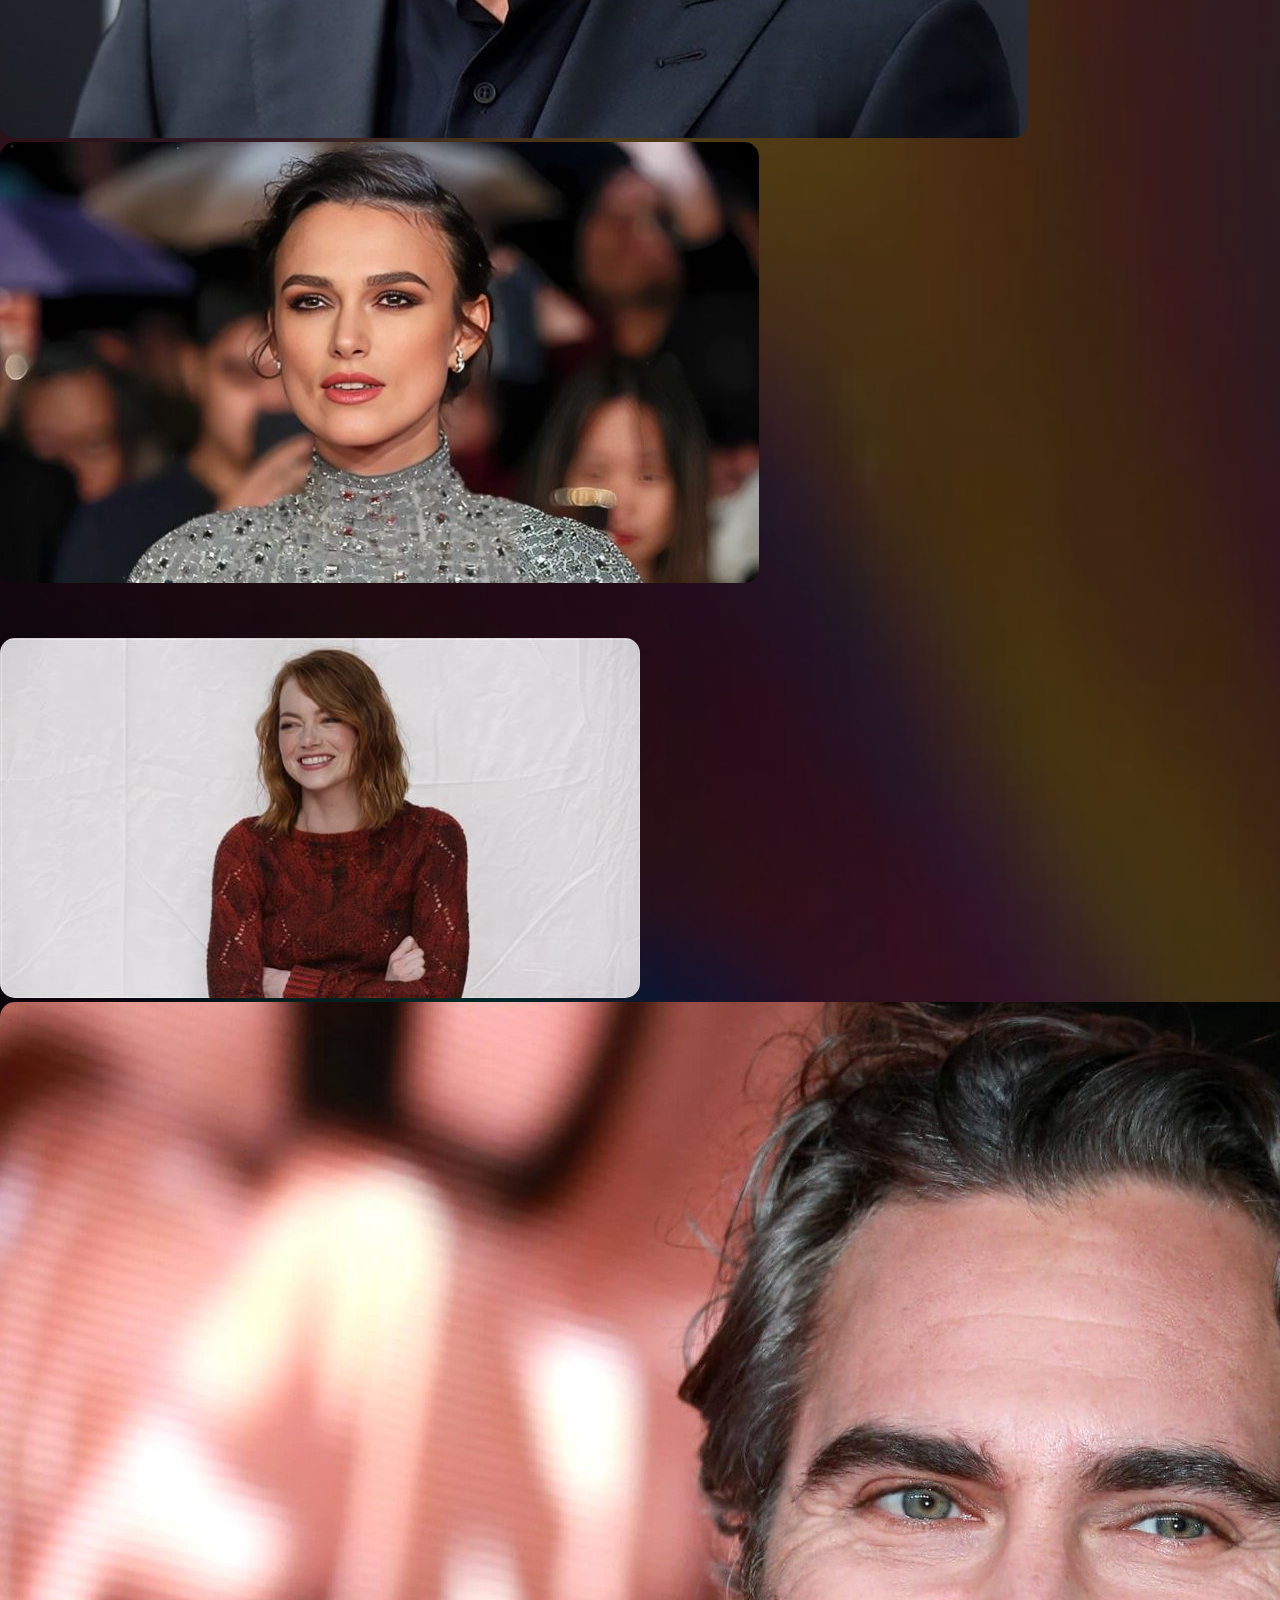
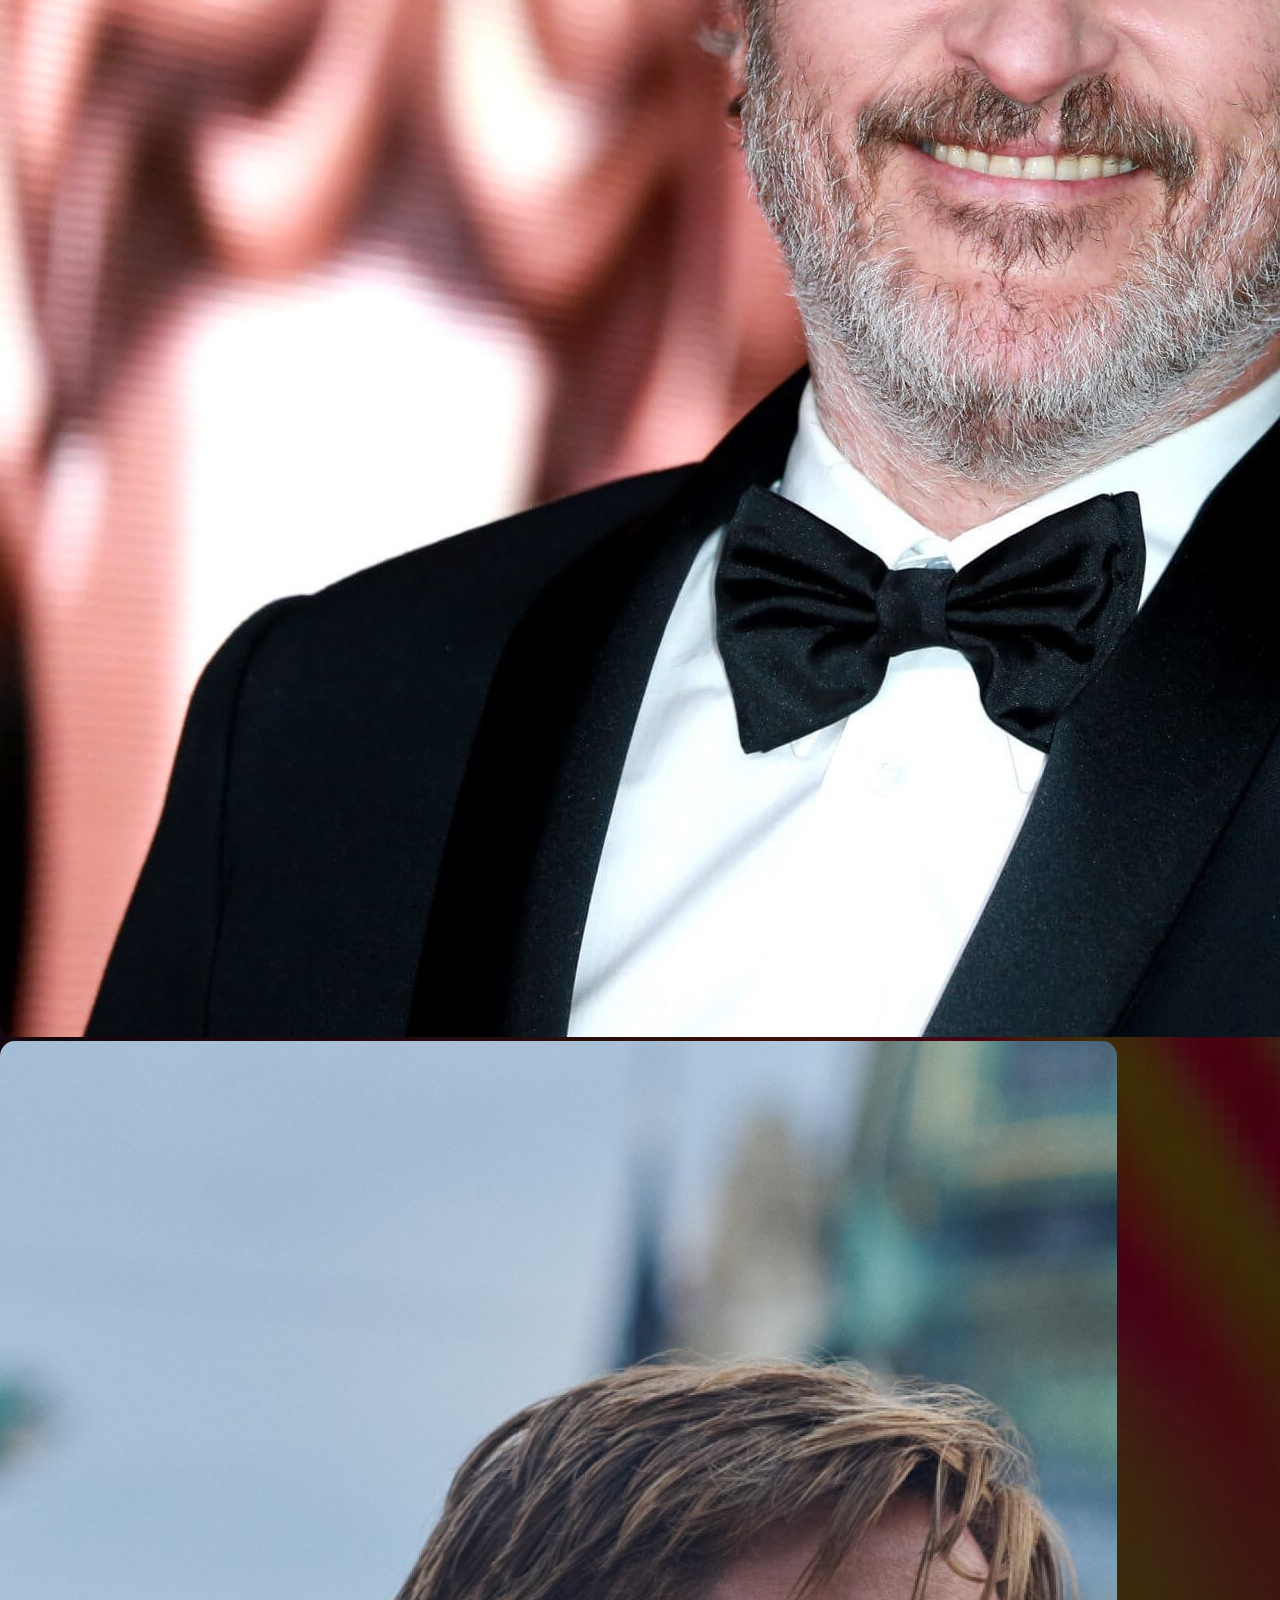
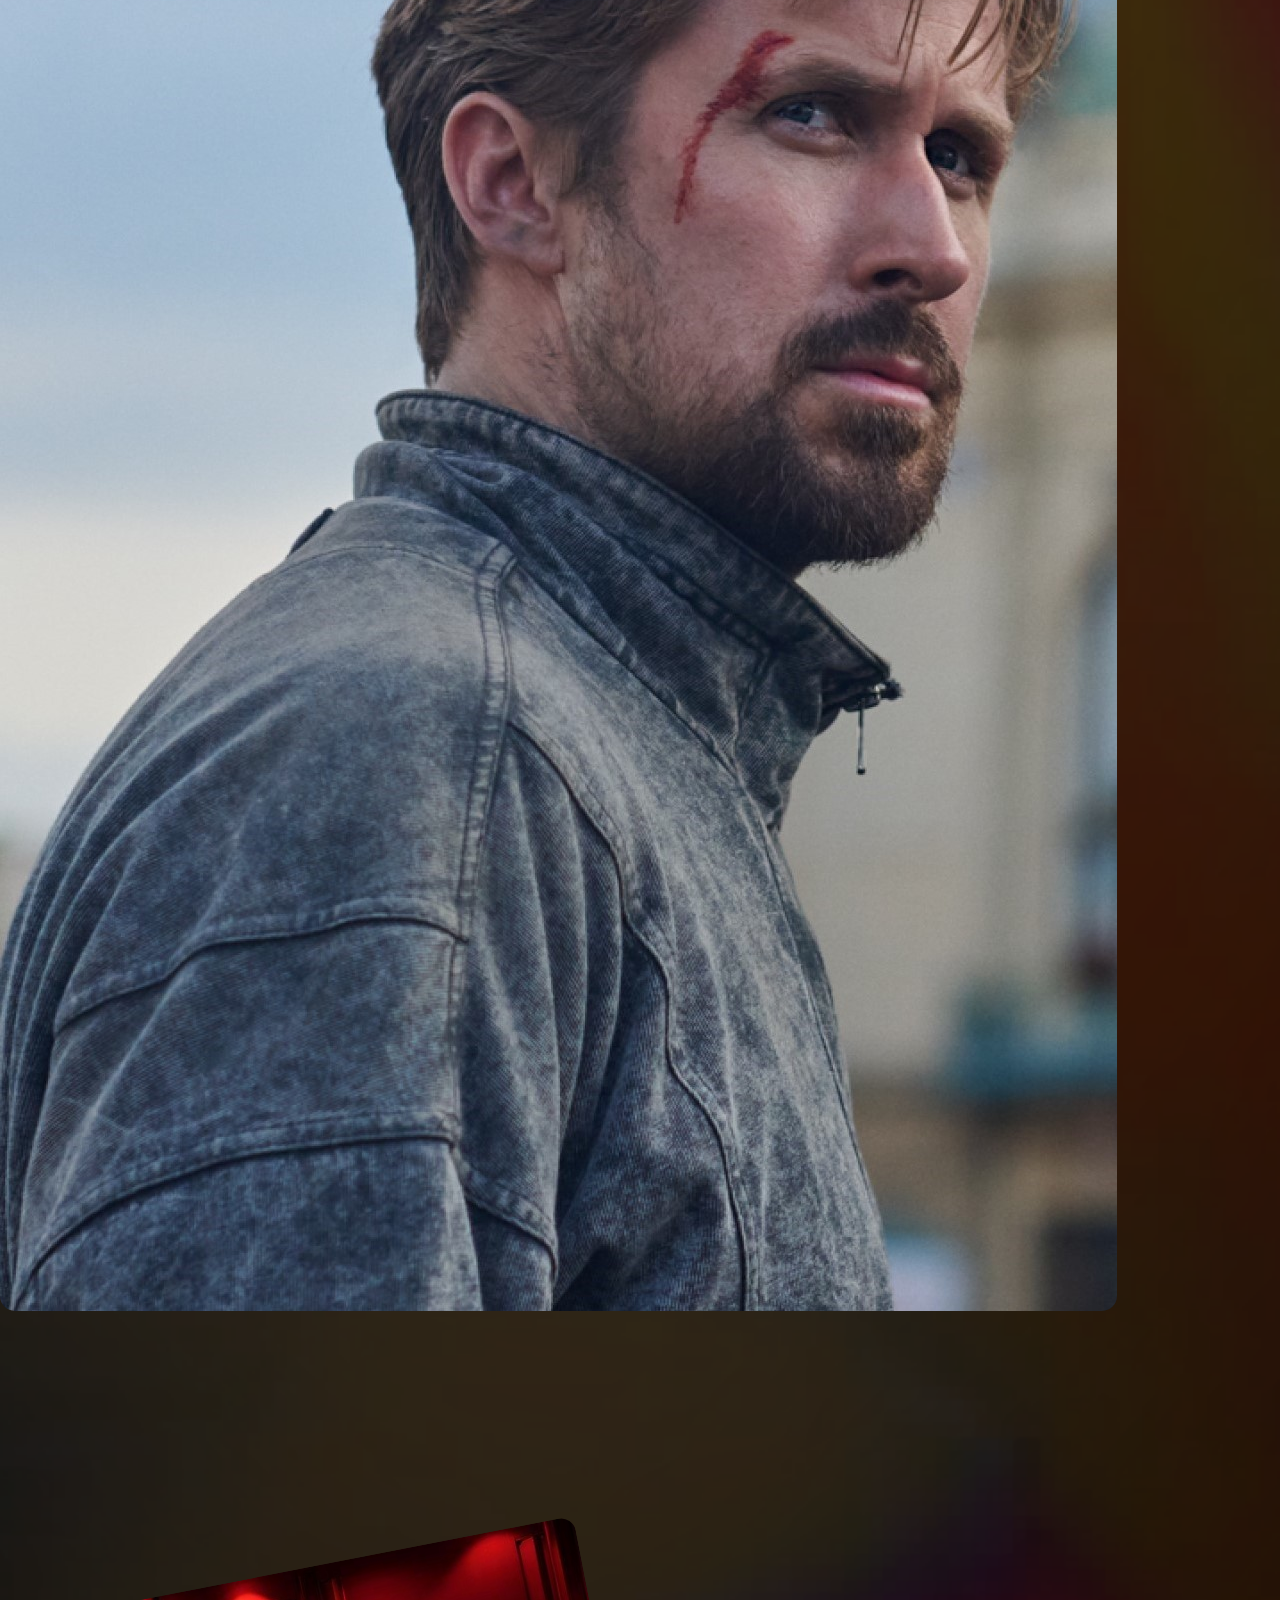
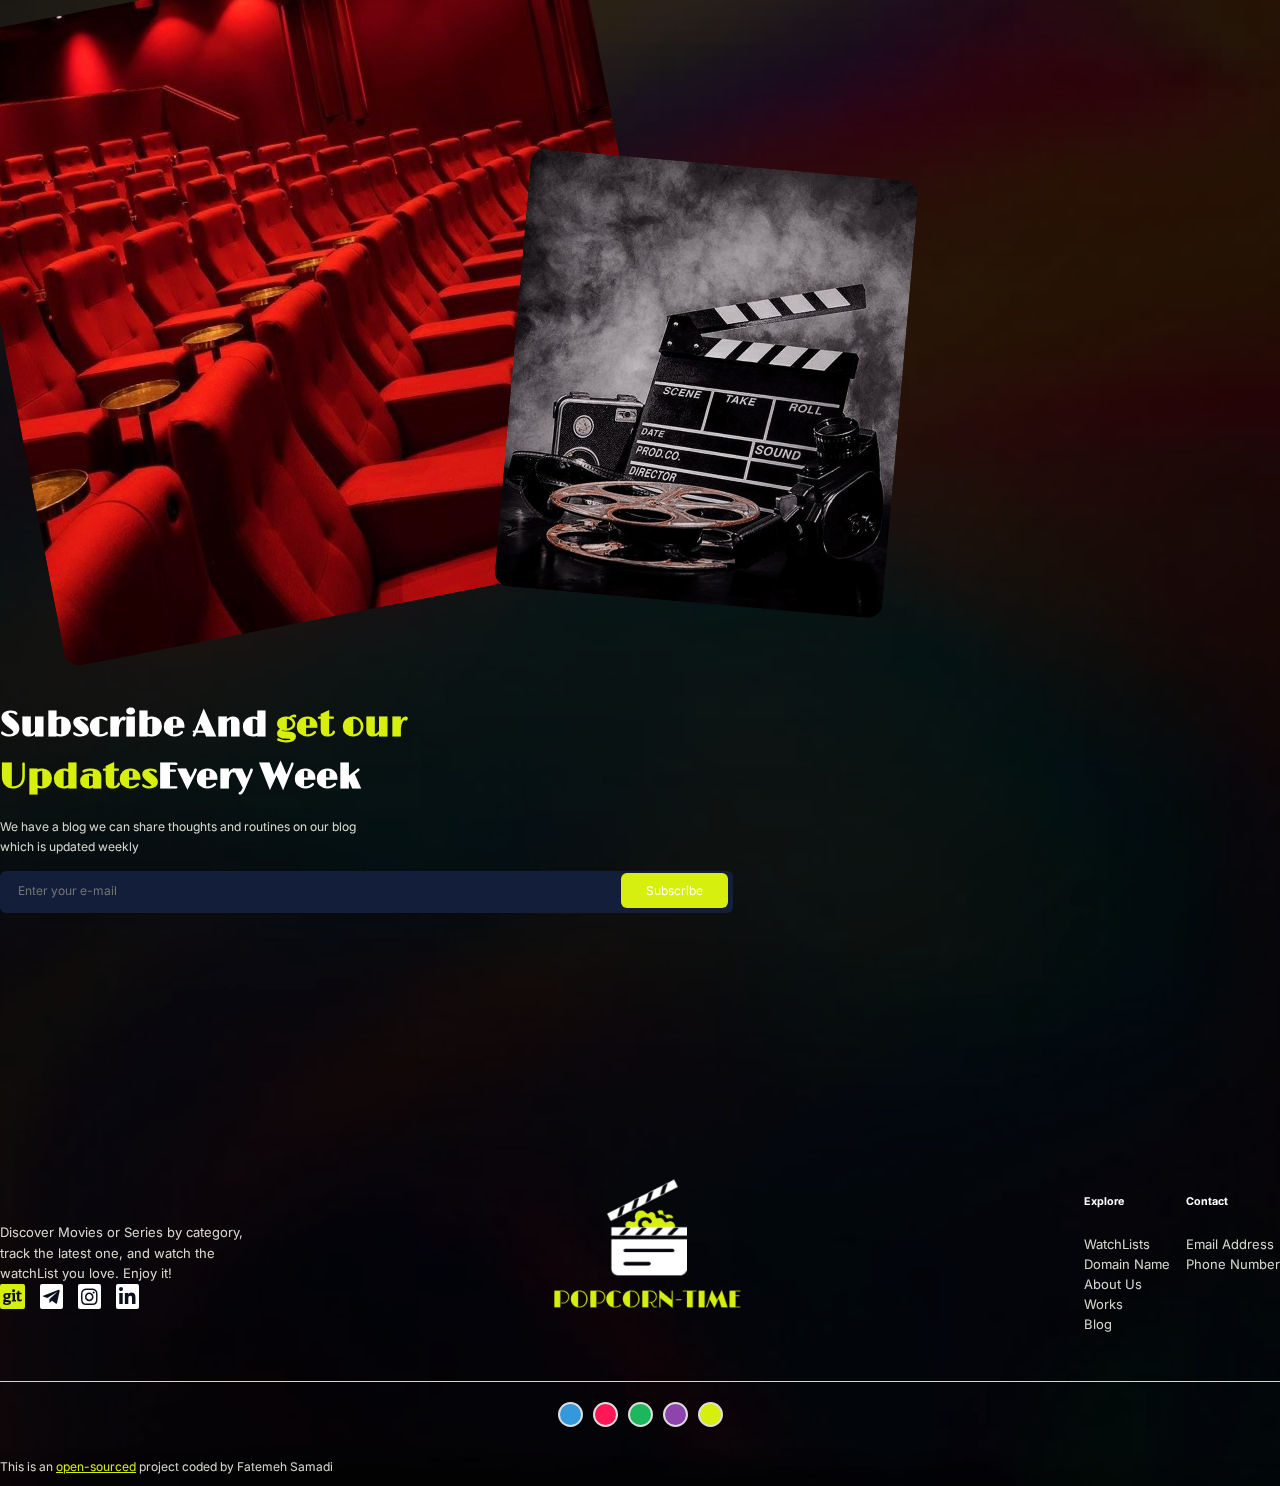
==== commit b00c52df: "themes color" ====
--- a/index.html
+++ b/index.html
@@ -5,7 +5,8 @@
     <meta charset="UTF-8">
     <meta http-equiv="X-UA-Compatible" content="IE=edge">
     <meta name="viewport" content="width=device-width, initial-scale=1.0">
-    <meta name="description" content="this is a site, we can buy new movies ticket of and be aware of popular actors and new movies.">
+    <meta name="description"
+        content="this is a site, we can buy new movies ticket of and be aware of popular actors and new movies.">
     <title>Popcorn-time (Movies & Series)</title>
     <link rel="icon" href="/images/Popcorn-icon.png" type="">
     <link rel="stylesheet" href="/style.css">
@@ -247,6 +248,13 @@
                         </div>
                     </div>
                 </div>
+                <div class="themes">
+                    <button class="themes-btn btn1" data-color="#3498db"></button>
+                    <button class="themes-btn btn2" data-color="#ff1756"></button>
+                    <button class="themes-btn btn3" data-color="#1cb65d"></button>
+                    <button class="themes-btn btn4" data-color="#8e44ad"></button>
+                    <button class="themes-btn btn5" data-color="#D6EF0E"></button>
+                </div>
                 <p class="mt-4 source text-center">This is an <a
                         href="https://github.com/missfatimaa/digital-art">open-sourced</a> project coded by Fatemeh
                     Samadi
--- a/style.css
+++ b/style.css
@@ -3,7 +3,6 @@
     --heading-font: 'Limelight', cursive;
     --first-color: #fff;
     --second-color: #D6EF0E;
-    --box-color: #b2560d;
     --boxes-color: #131E3A;
 }
 
@@ -31,7 +30,7 @@
 }
 
 nav li {
-    margin-right: 50px;
+    margin-right: 35px;
 }
 
 nav li a {
@@ -70,7 +69,8 @@
 }
 
 .btn-branding:hover {
-    background-color: #8d9f0b;
+    background-color: var(--first-color);
+    color: var(--second-color);
 }
 
 .btn-branding,
@@ -110,8 +110,7 @@
 
 .first-box {
     position: absolute;
-    background-color: var(--box-color);
-    /* transform: translate(20px, -78px); */
+    background-color:var(--boxes-color);
     width: 220px;
     height: 120px;
     border-radius: 16px;
@@ -186,7 +185,8 @@
 }
 
 .btns :hover:first-child {
-    background-color: #8d9f0b;
+    background-color: var(--first-color);
+    color: var(--second-color);
 }
 
 .btns :hover:last-child {
@@ -361,7 +361,7 @@
 /* fifth layer */
 
 .fifth-layer {
-    padding: 13% 0 15% 0;
+    padding: 8% 0 13% 0;
 }
 
 .fifth-layer-left {
@@ -699,26 +699,72 @@
     font-family: var(--normal-font);
     color: var(--first-color);
 }
-.actors-info a{
+
+.actors-info a {
     color: var(--second-color);
     font-family: var(--normal-font);
     font-size: 13px;
 }
+
 .actors-infos {
     margin-bottom: 80px;
 }
+
+/* ////////themes colors */
+.themes {
+    padding: 20px;
+    display: flex;
+    justify-content: center;
+    gap: 10px;
+}
+.themes button:hover{
+transform: scale(1.1);
+}
+.themes button {
+    transition: all .1s ease-in-out;
+    height: 25px;
+    width: 25px;
+    border: 2px solid #dddddd;
+    outline: none;
+    border-radius: 50%;
+    cursor: pointer;
+}
+
+.btn1 {
+    background-color: #3498db;
+}
+
+.btn2 {
+    background-color: #ff1756;
+}
+
+.btn3 {
+    background-color: #1cb65d;
+}
+
+.btn4 {
+    background-color: #8e44ad;
+}
+
+.btn5 {
+    background-color: #D6EF0E;
+}
+
+
+
 
 @media (max-width: 995px) {
     .slider {
         height: 15rem;
     }
-    
+
     .txt p {
         font-family: var(--normal-font);
         margin-top: .5rem;
         font-size: 14px;
     }
 }
+
 @media (max-width: 600px) {
 
     nav {
@@ -882,19 +928,24 @@
     .fourth-page-m {
         margin-bottom: 22%;
     }
+
     .actors-info h4 {
         font-size: 16px;
     }
-    .actors-info p{
+
+    .actors-info p {
         font-size: 11px;
     }
-    .actors-info a{
+
+    .actors-info a {
         font-size: 10px;
     }
-    .actors-infos{
+
+    .actors-infos {
         margin-bottom: 0;
     }
-    .actorsLandpage{
+
+    .actorsLandpage {
         margin-bottom: 70px;
     }
 }
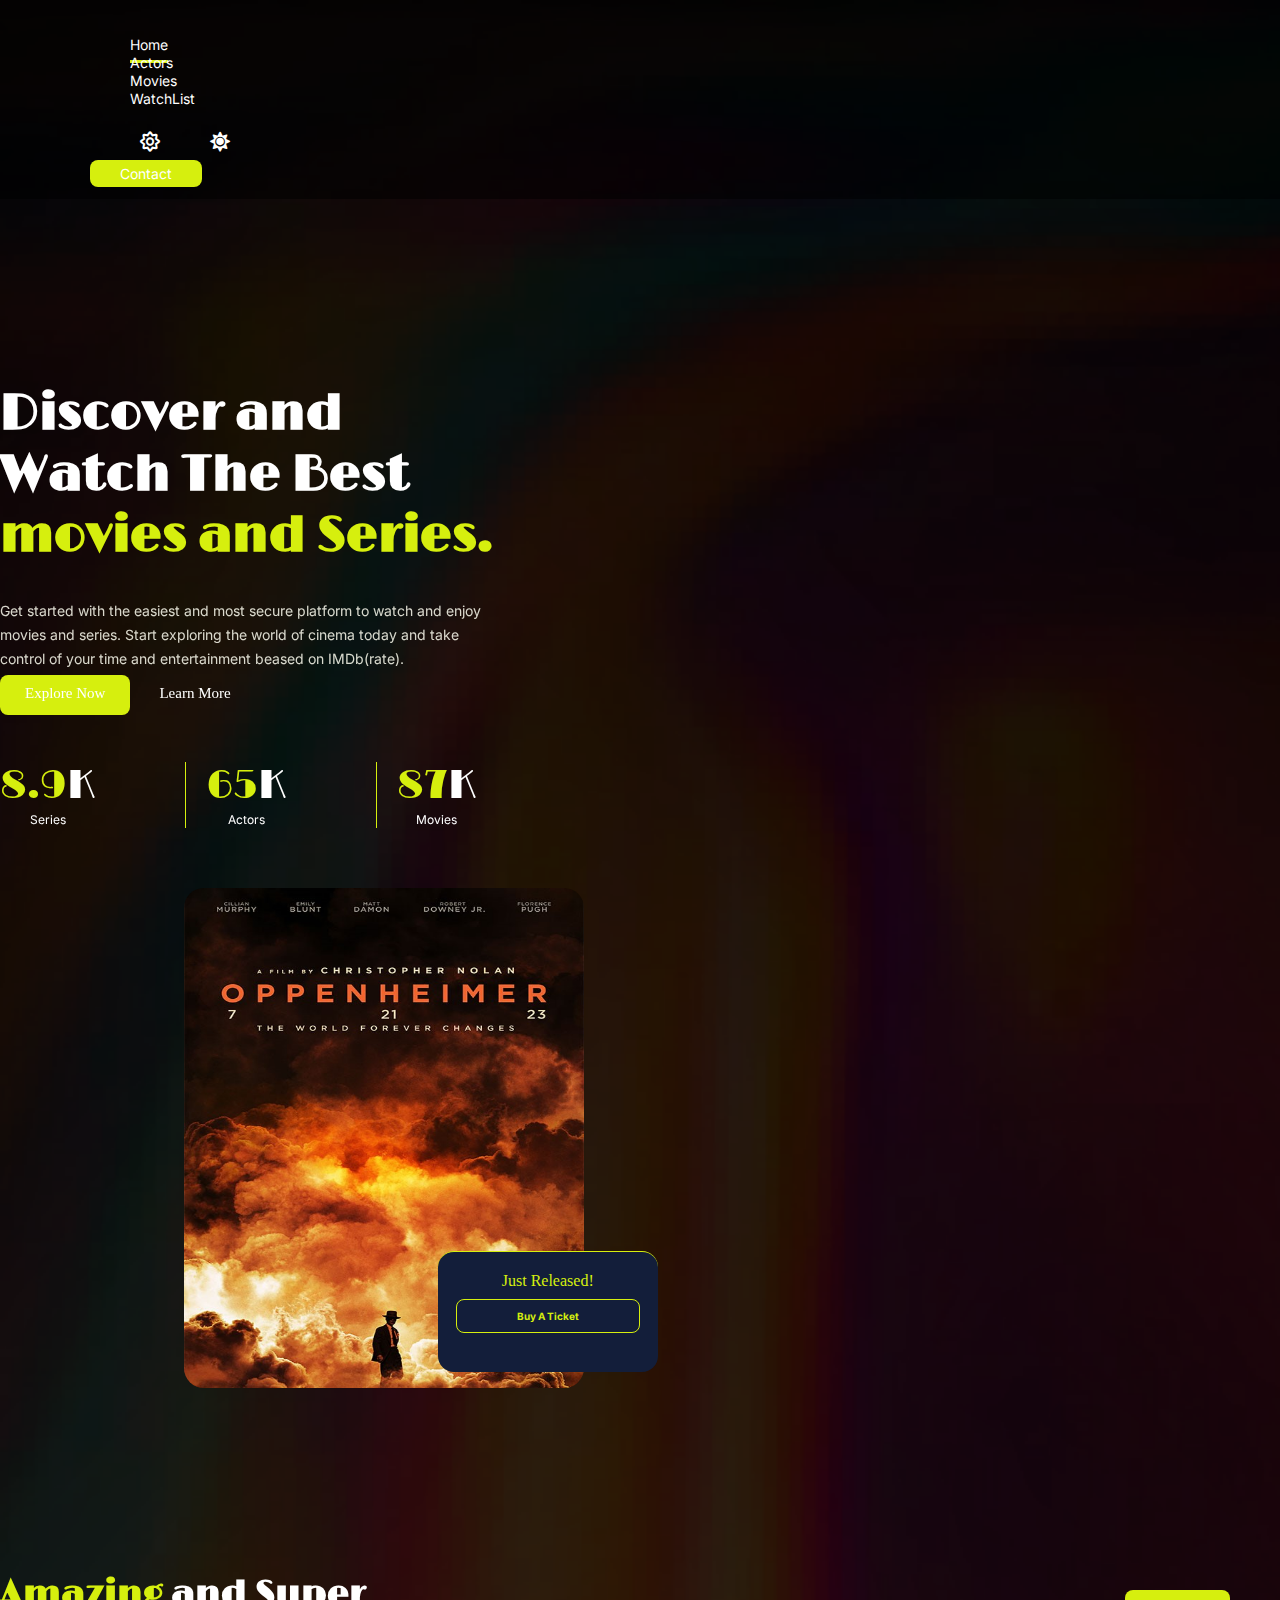
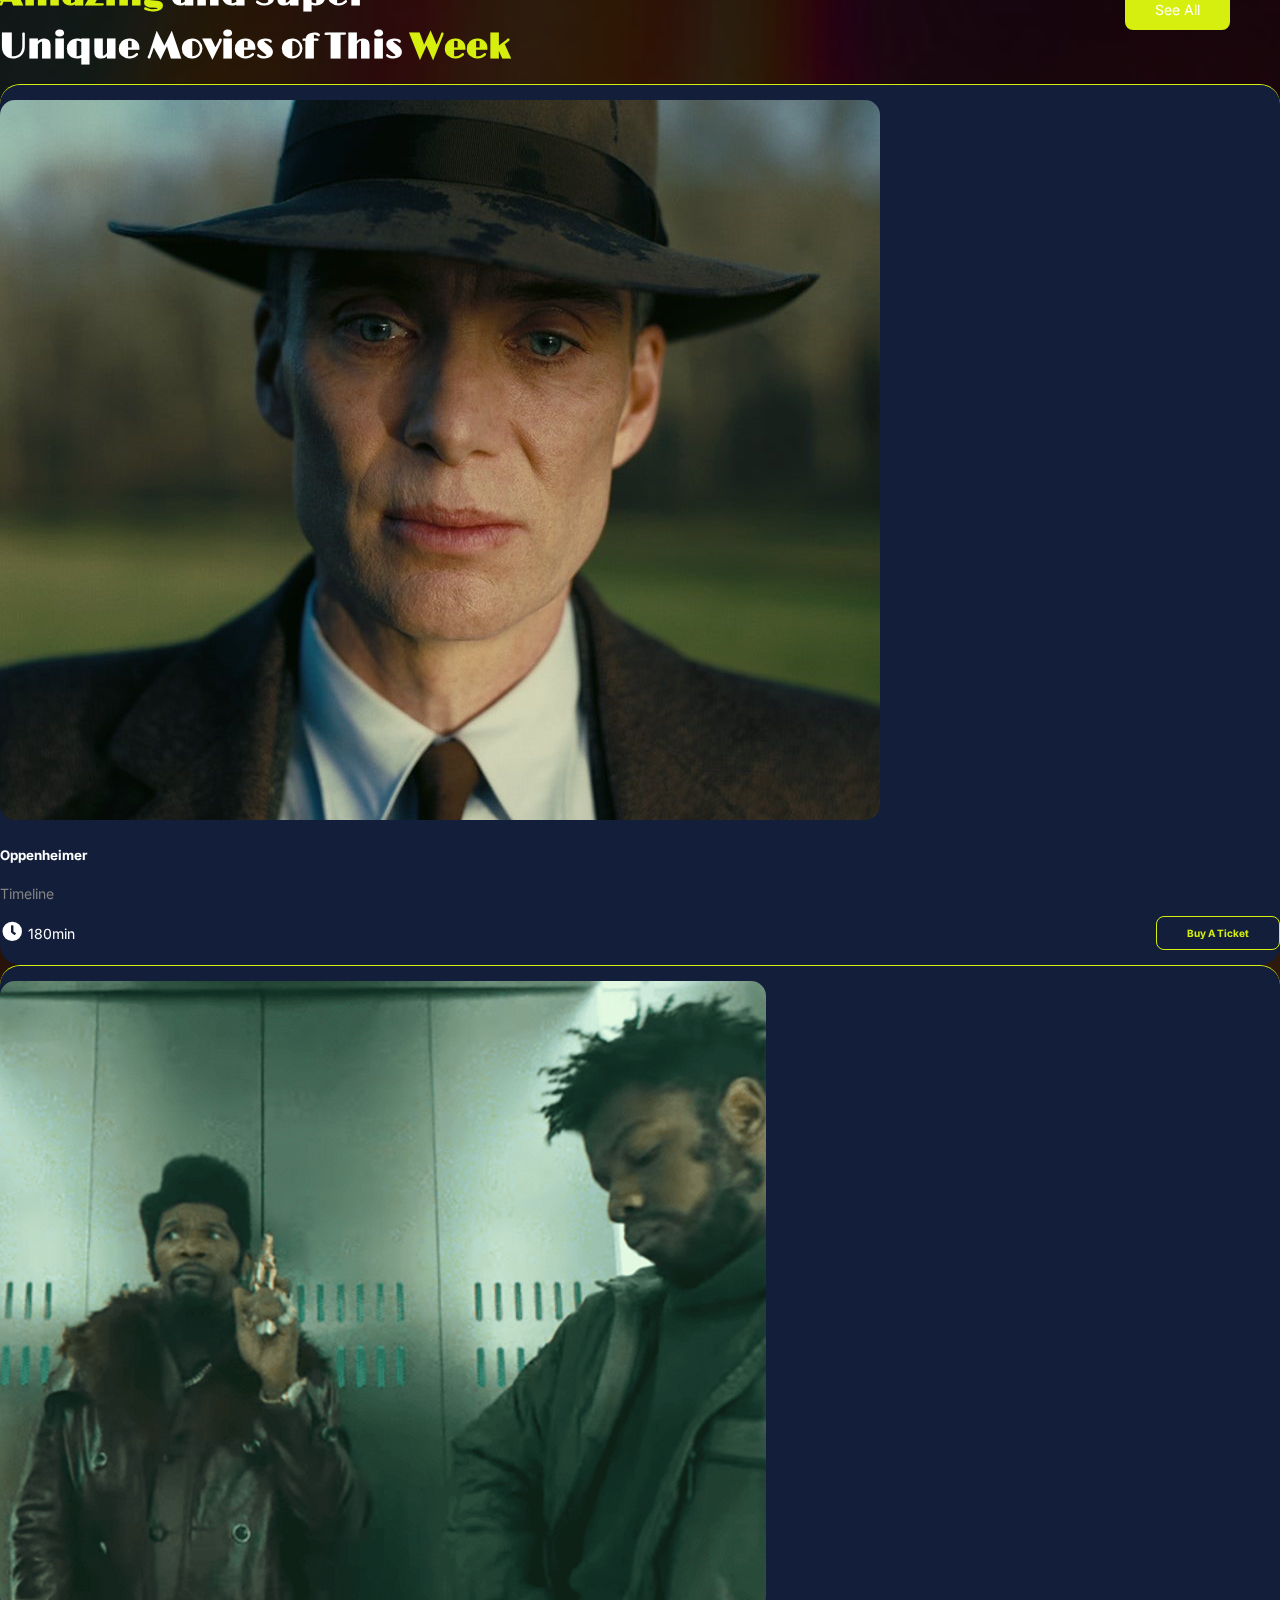
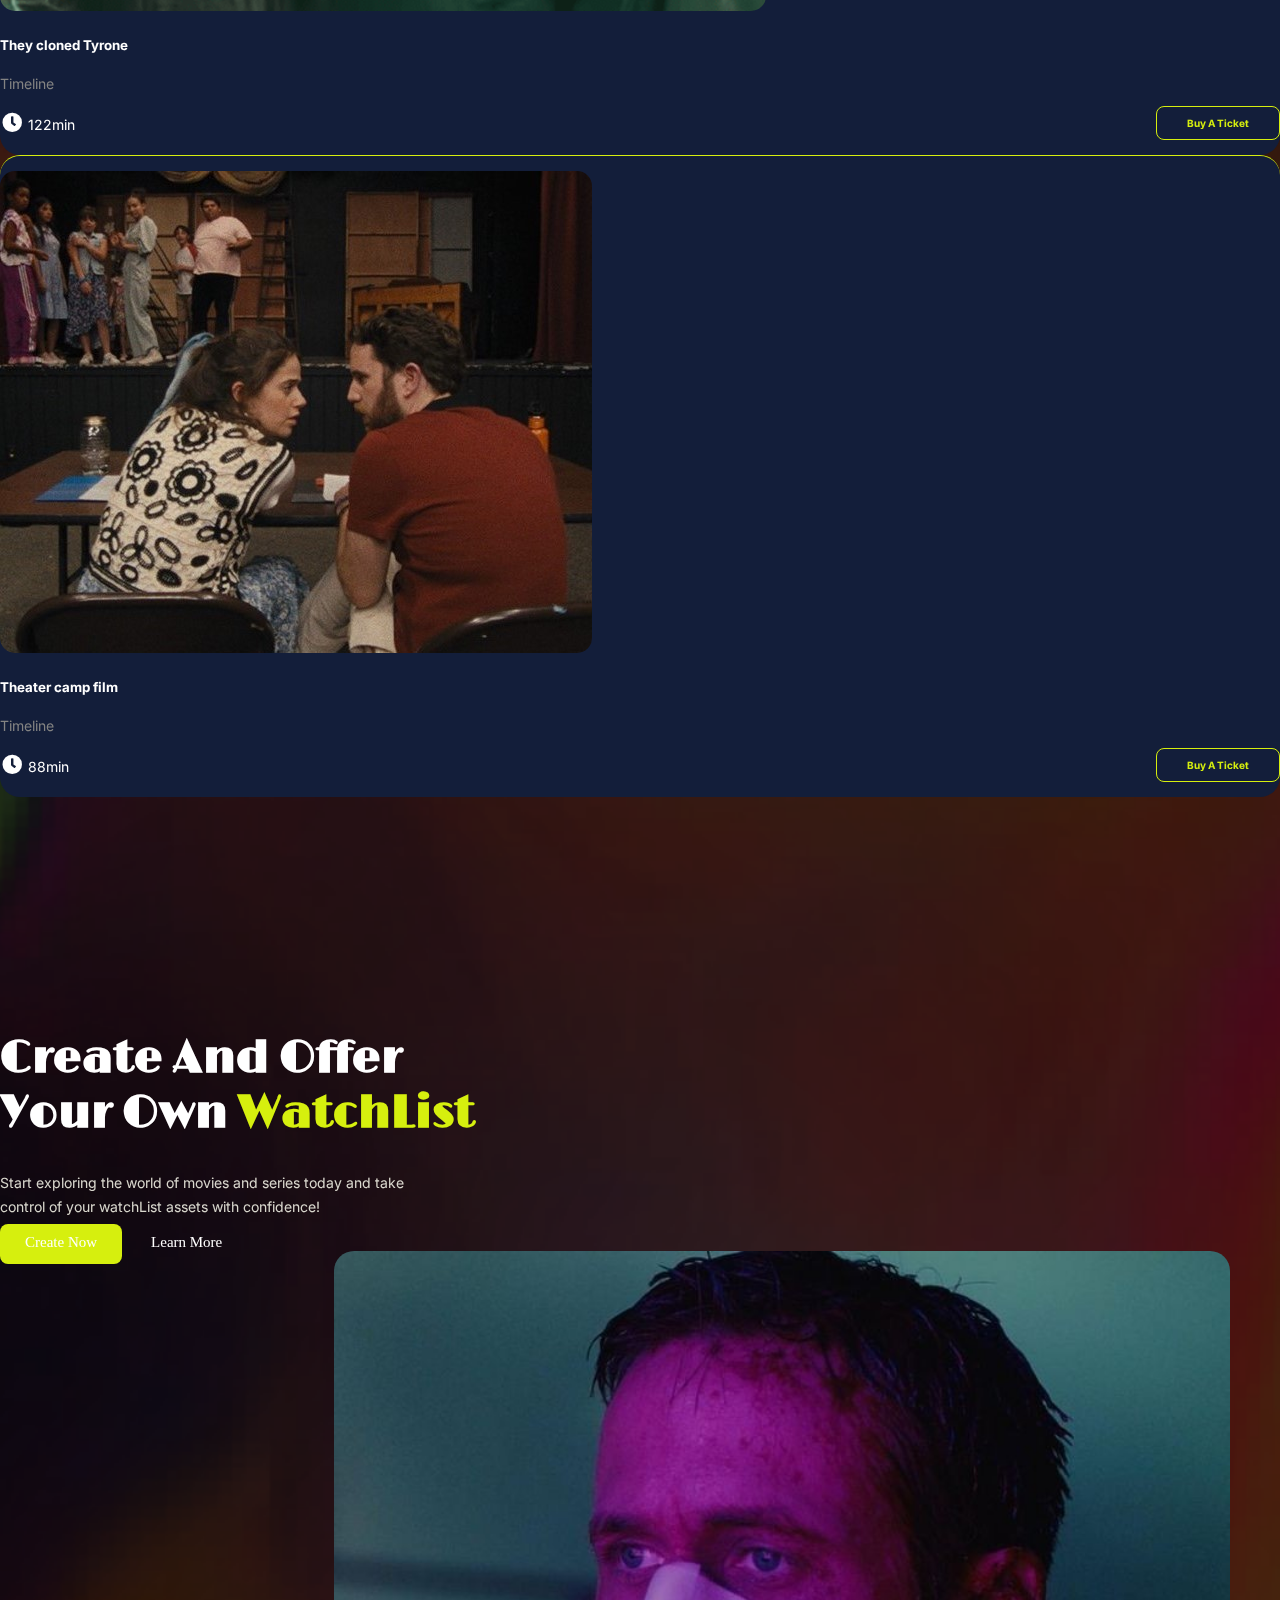
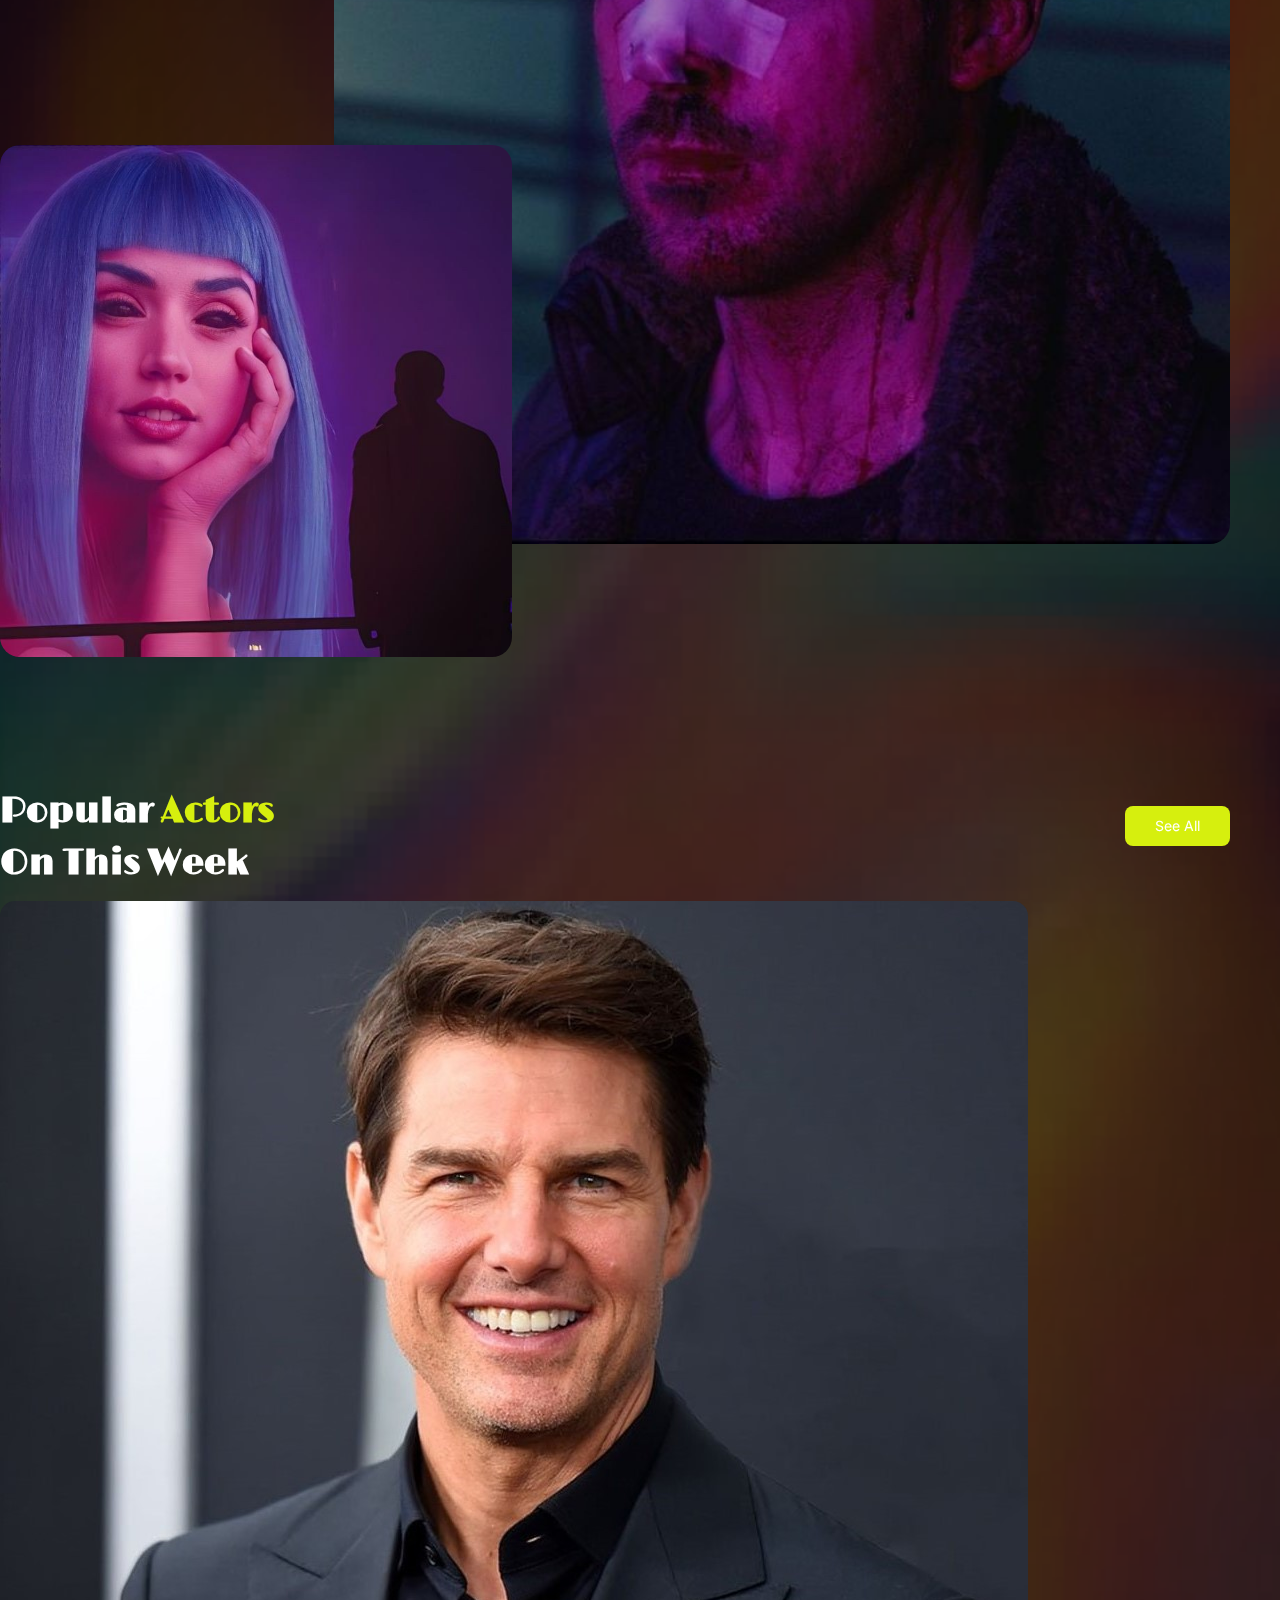
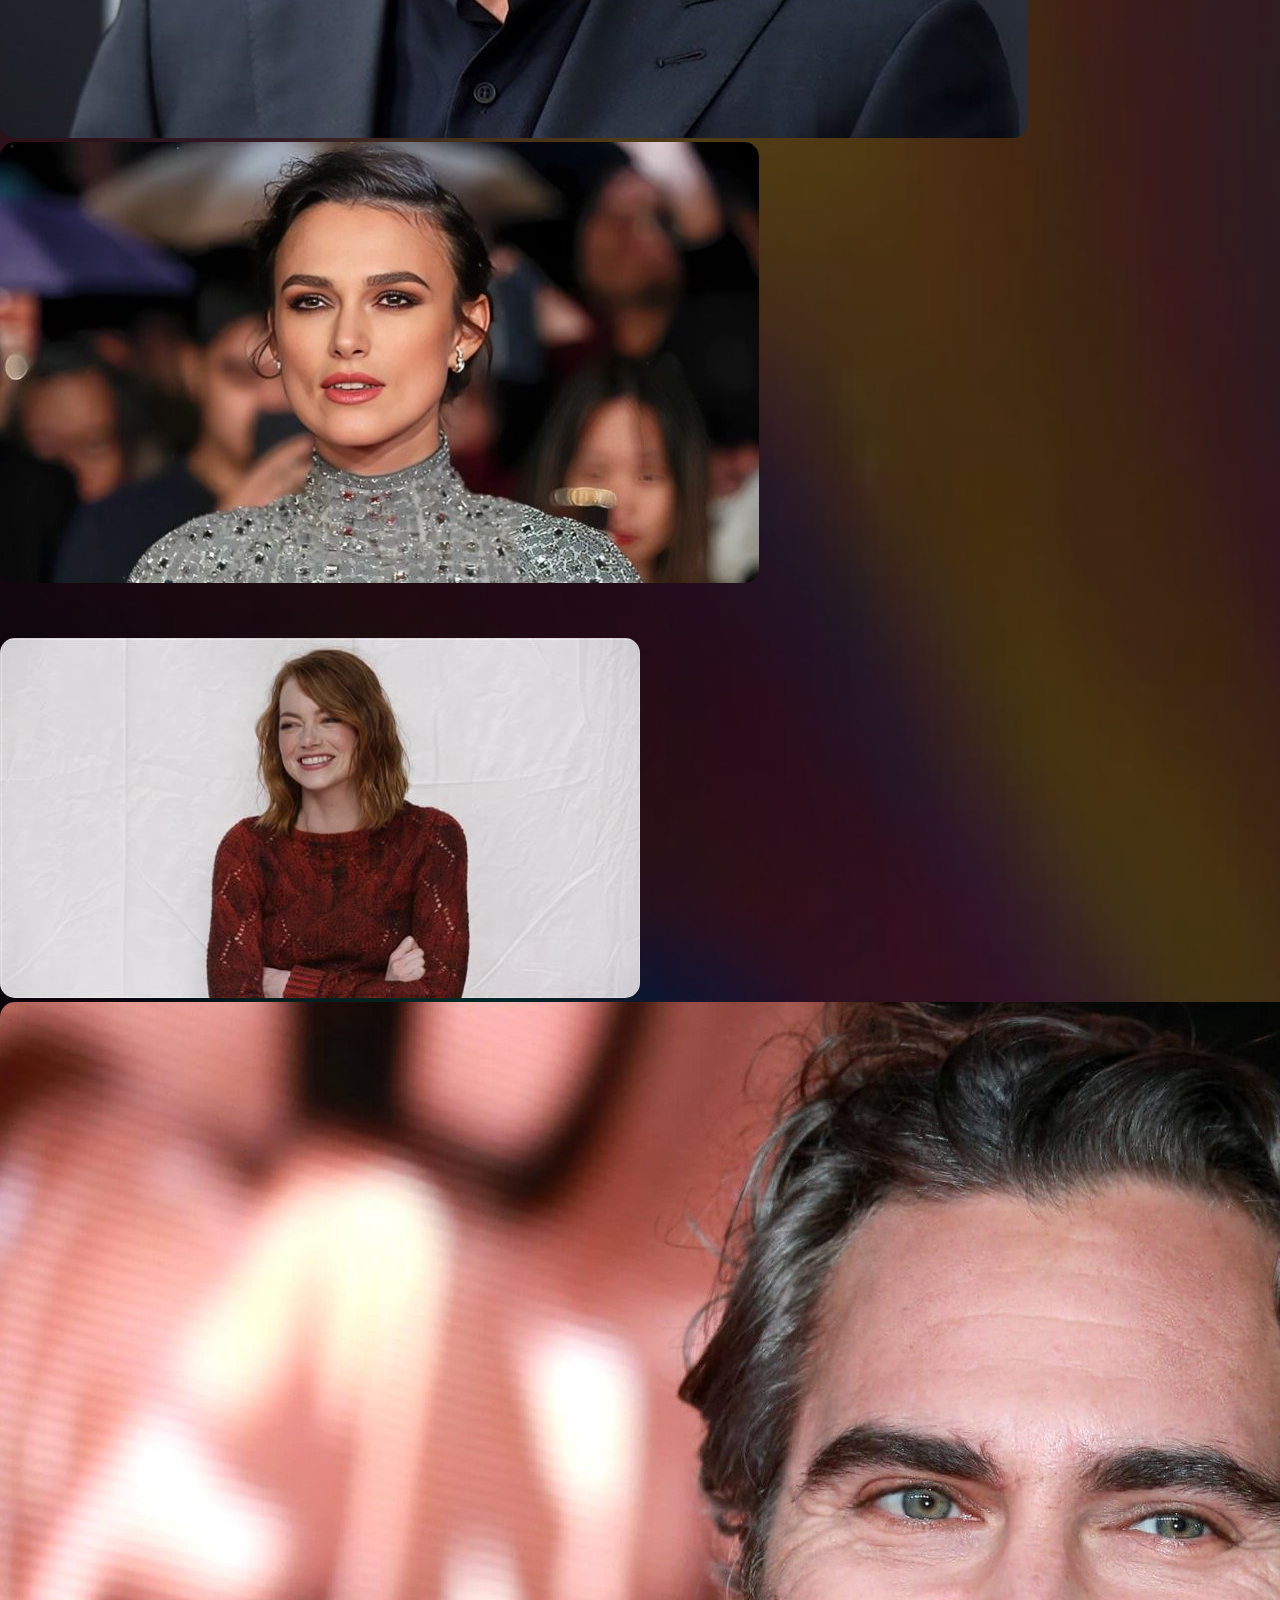
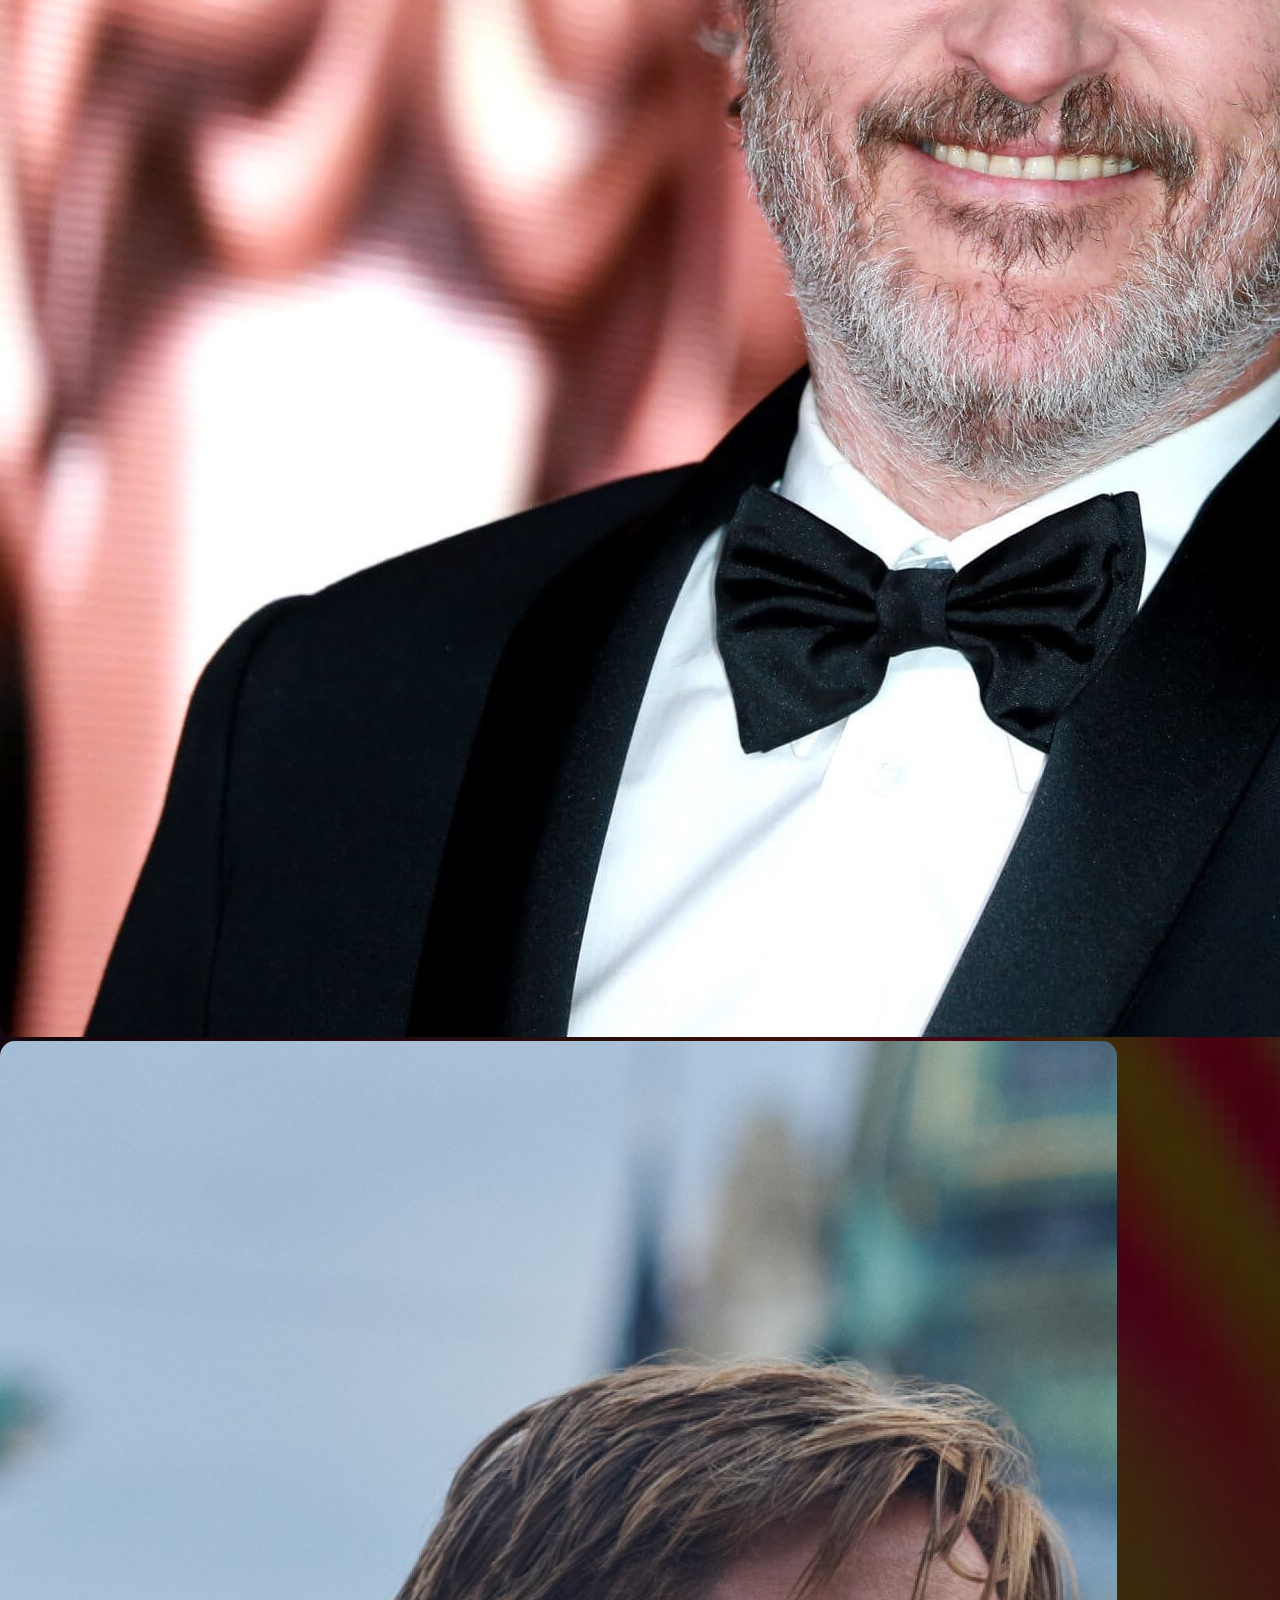
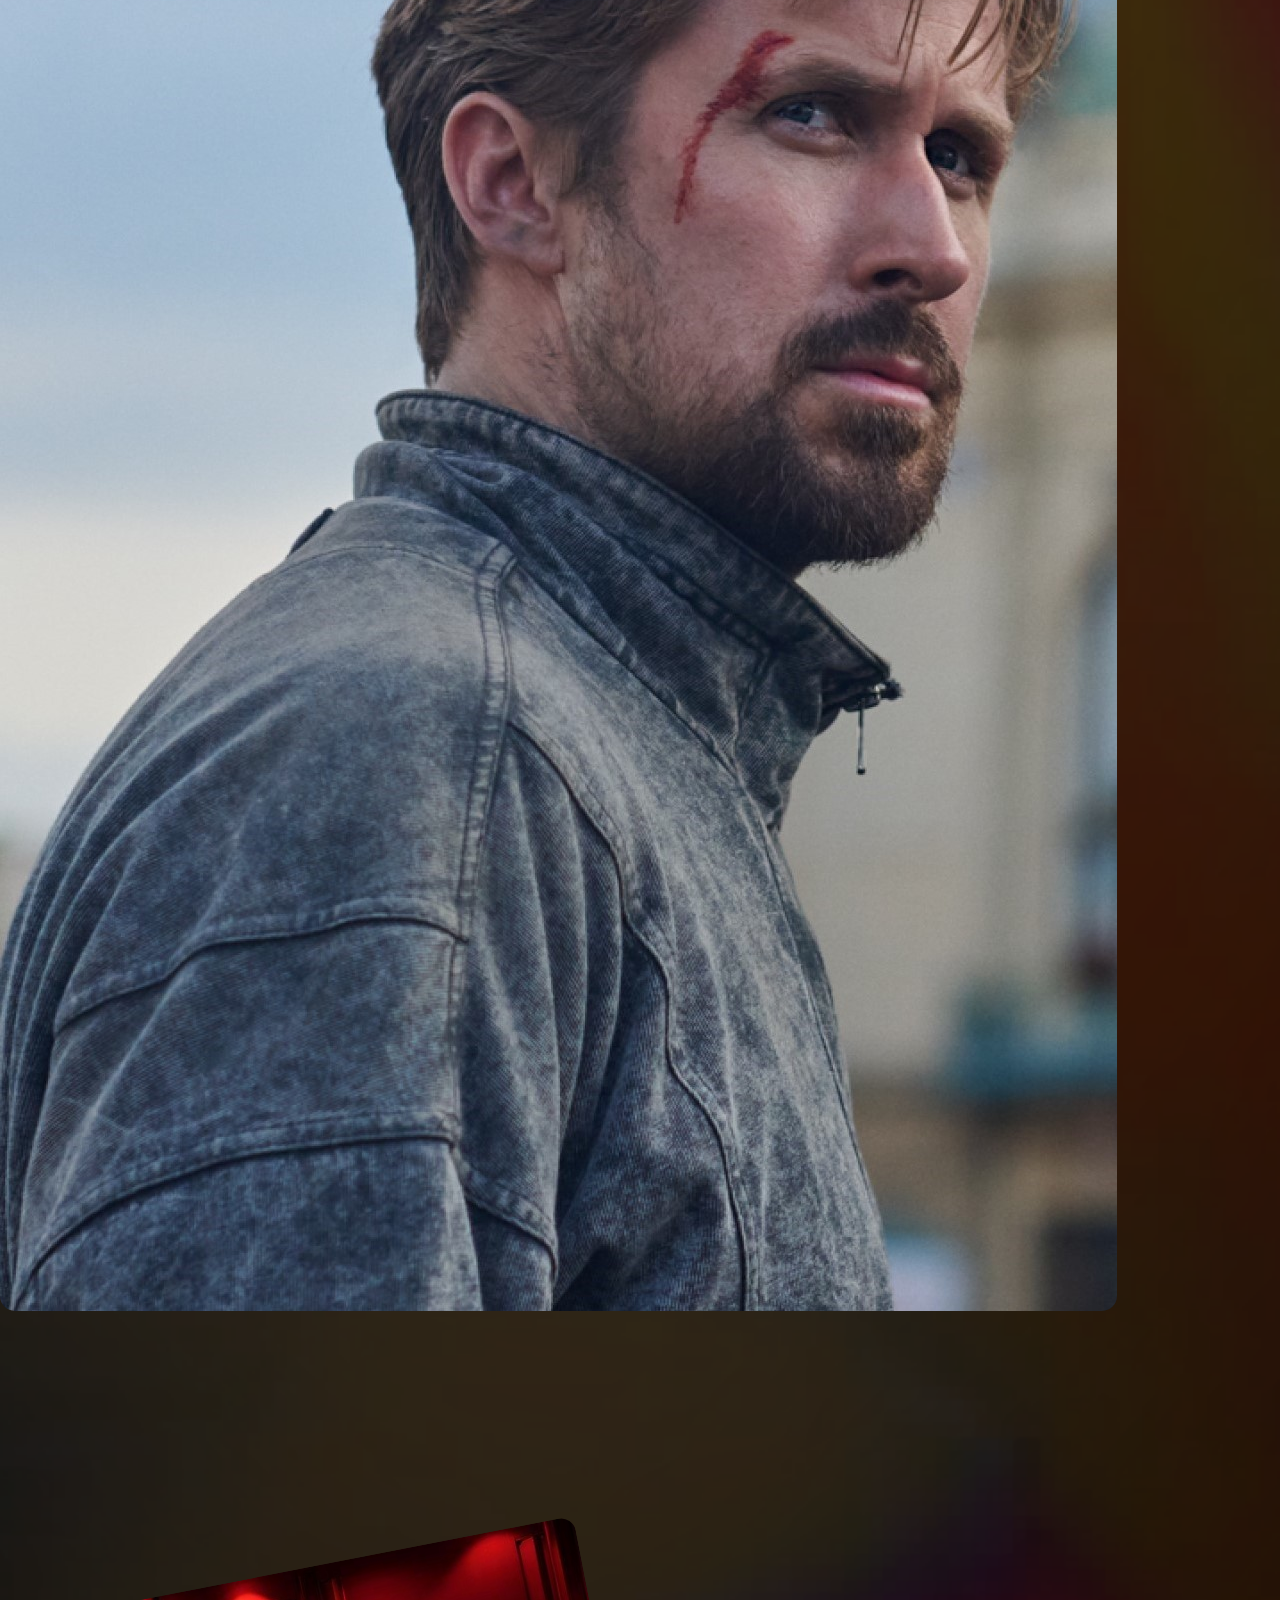
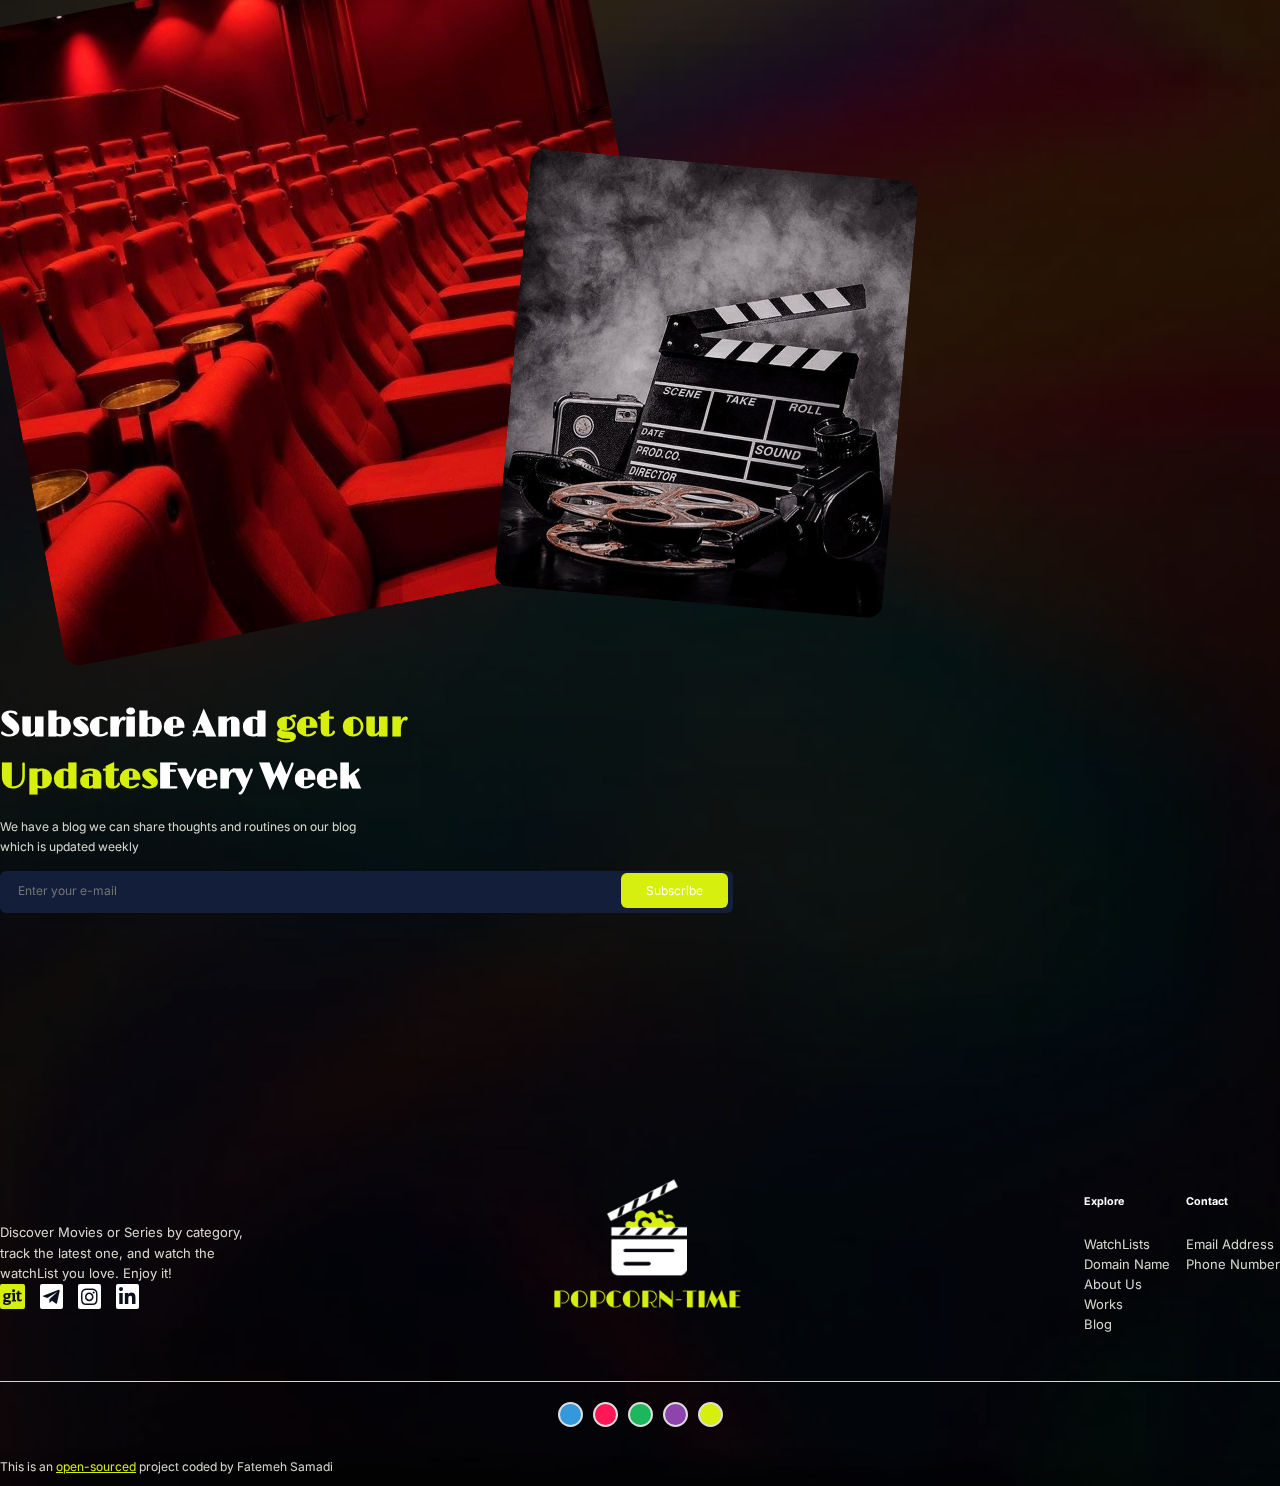
==== commit 00659c30: "starting movies page" ====
--- a/index.html
+++ b/index.html
@@ -7,7 +7,7 @@
     <meta name="viewport" content="width=device-width, initial-scale=1.0">
     <meta name="description"
         content="this is a site, we can buy new movies ticket of and be aware of popular actors and new movies.">
-    <title>Popcorn-time (Movies & Series)</title>
+    <title>Popcorn-time</title>
     <link rel="icon" href="/images/Popcorn-icon.png" type="">
     <link rel="stylesheet" href="/style.css">
     <link href="https://cdn.jsdelivr.net/npm/bootstrap@5.3.0/dist/css/bootstrap.min.css" rel="stylesheet"
@@ -28,8 +28,8 @@
         <ul class="d-flex mb-0" id="links">
             <li><a href="/" title="Home" class="active pb-1">Home</a></li>
             <li><a href="/actors.html" title="Actors">Actors</a></li>
-            <li><a href="" title="Movies">Movies</a></li>
-            <li><a href="" title="Series">Series</a></li>
+            <li><a href="/movies.html" title="Movies">Movies</a></li>
+            <li><a href="" title="WatchList">WatchList</a></li>
         </ul>
         <!--  -->
         <div class="brightness-box d-none d-lg-flex">
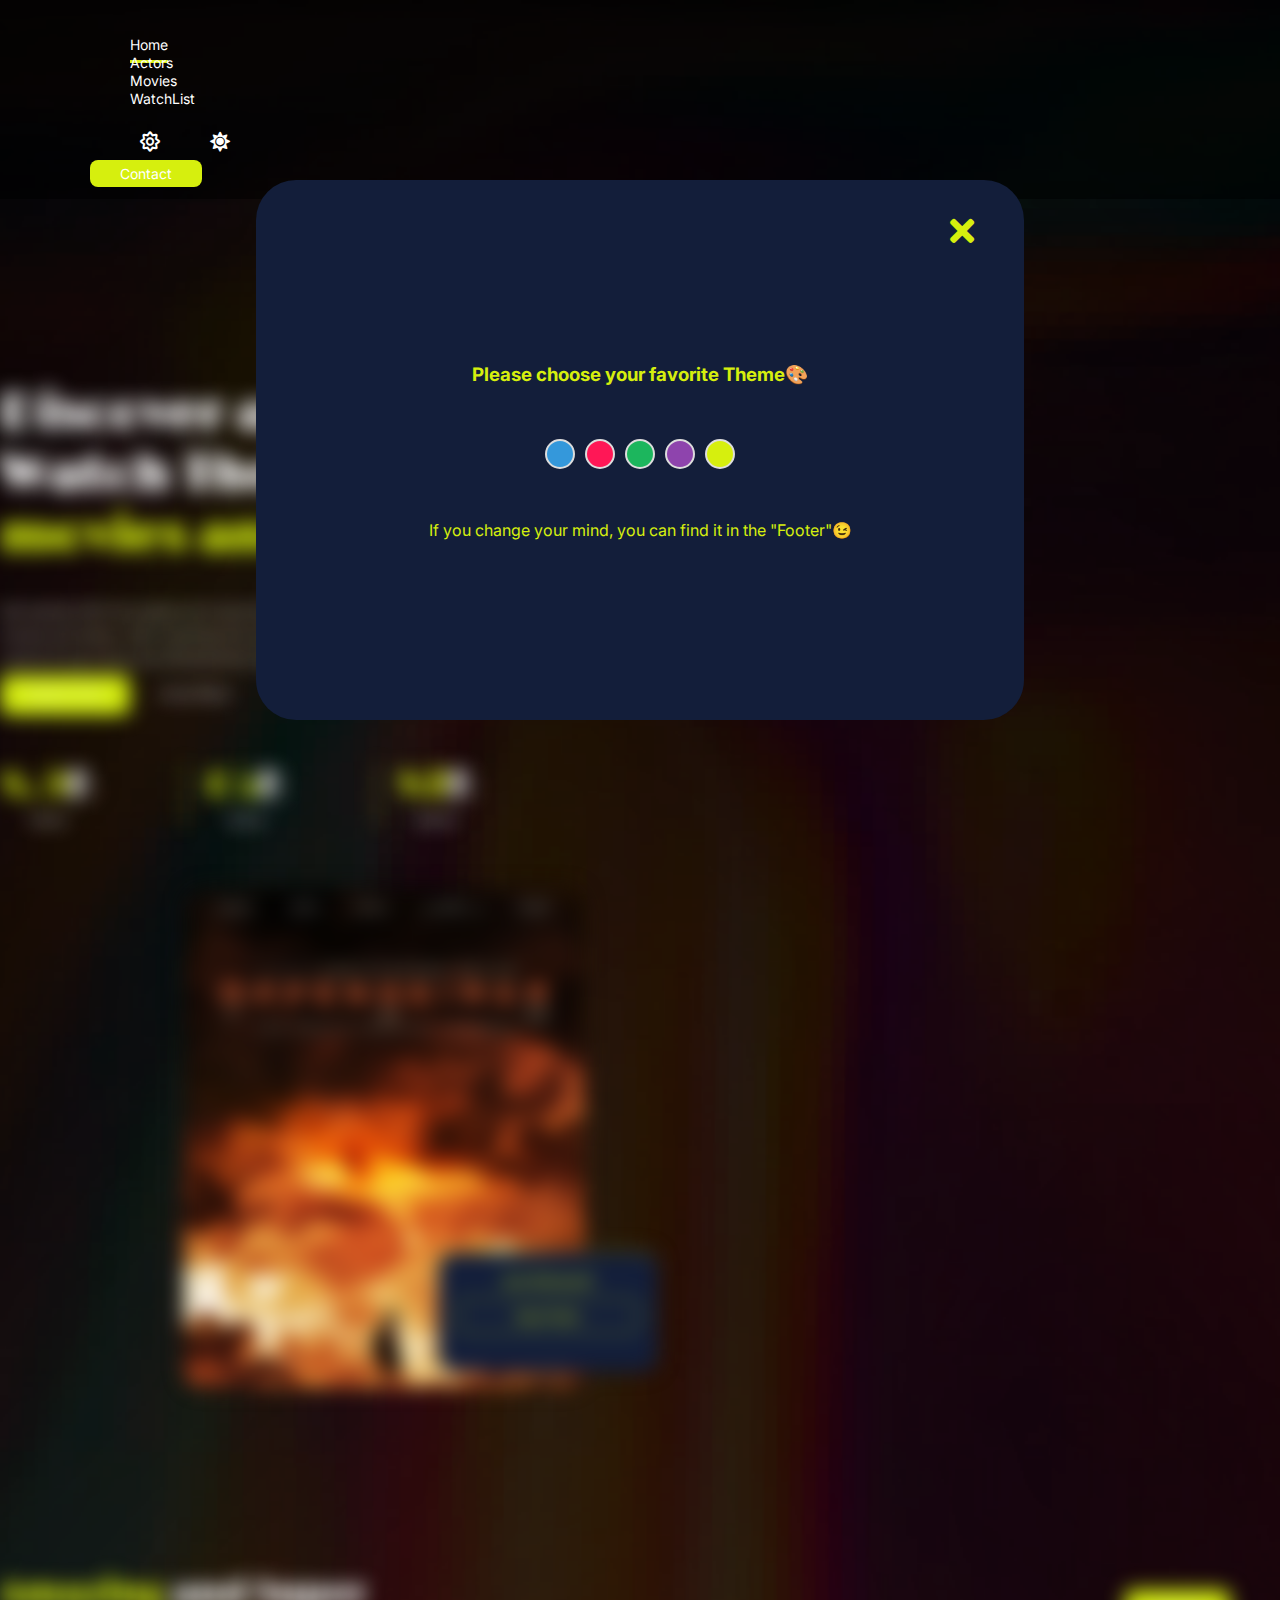
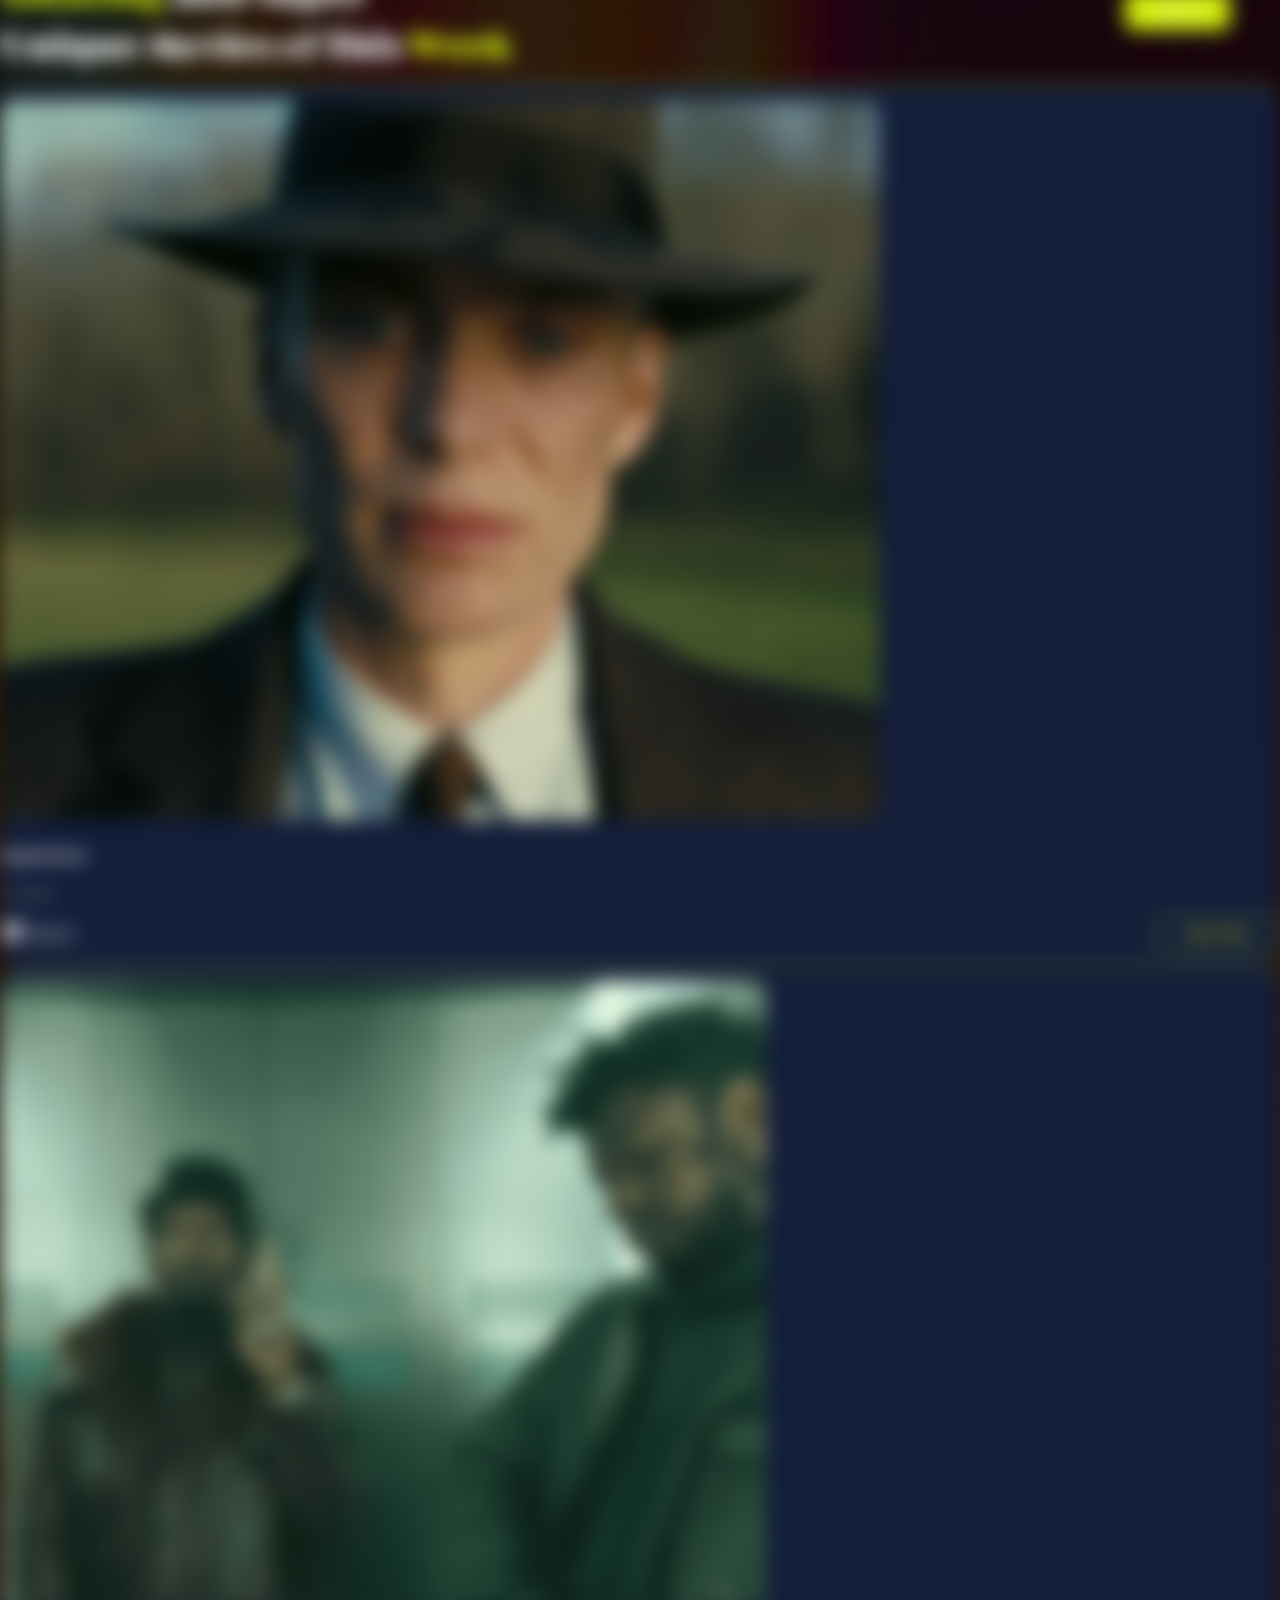
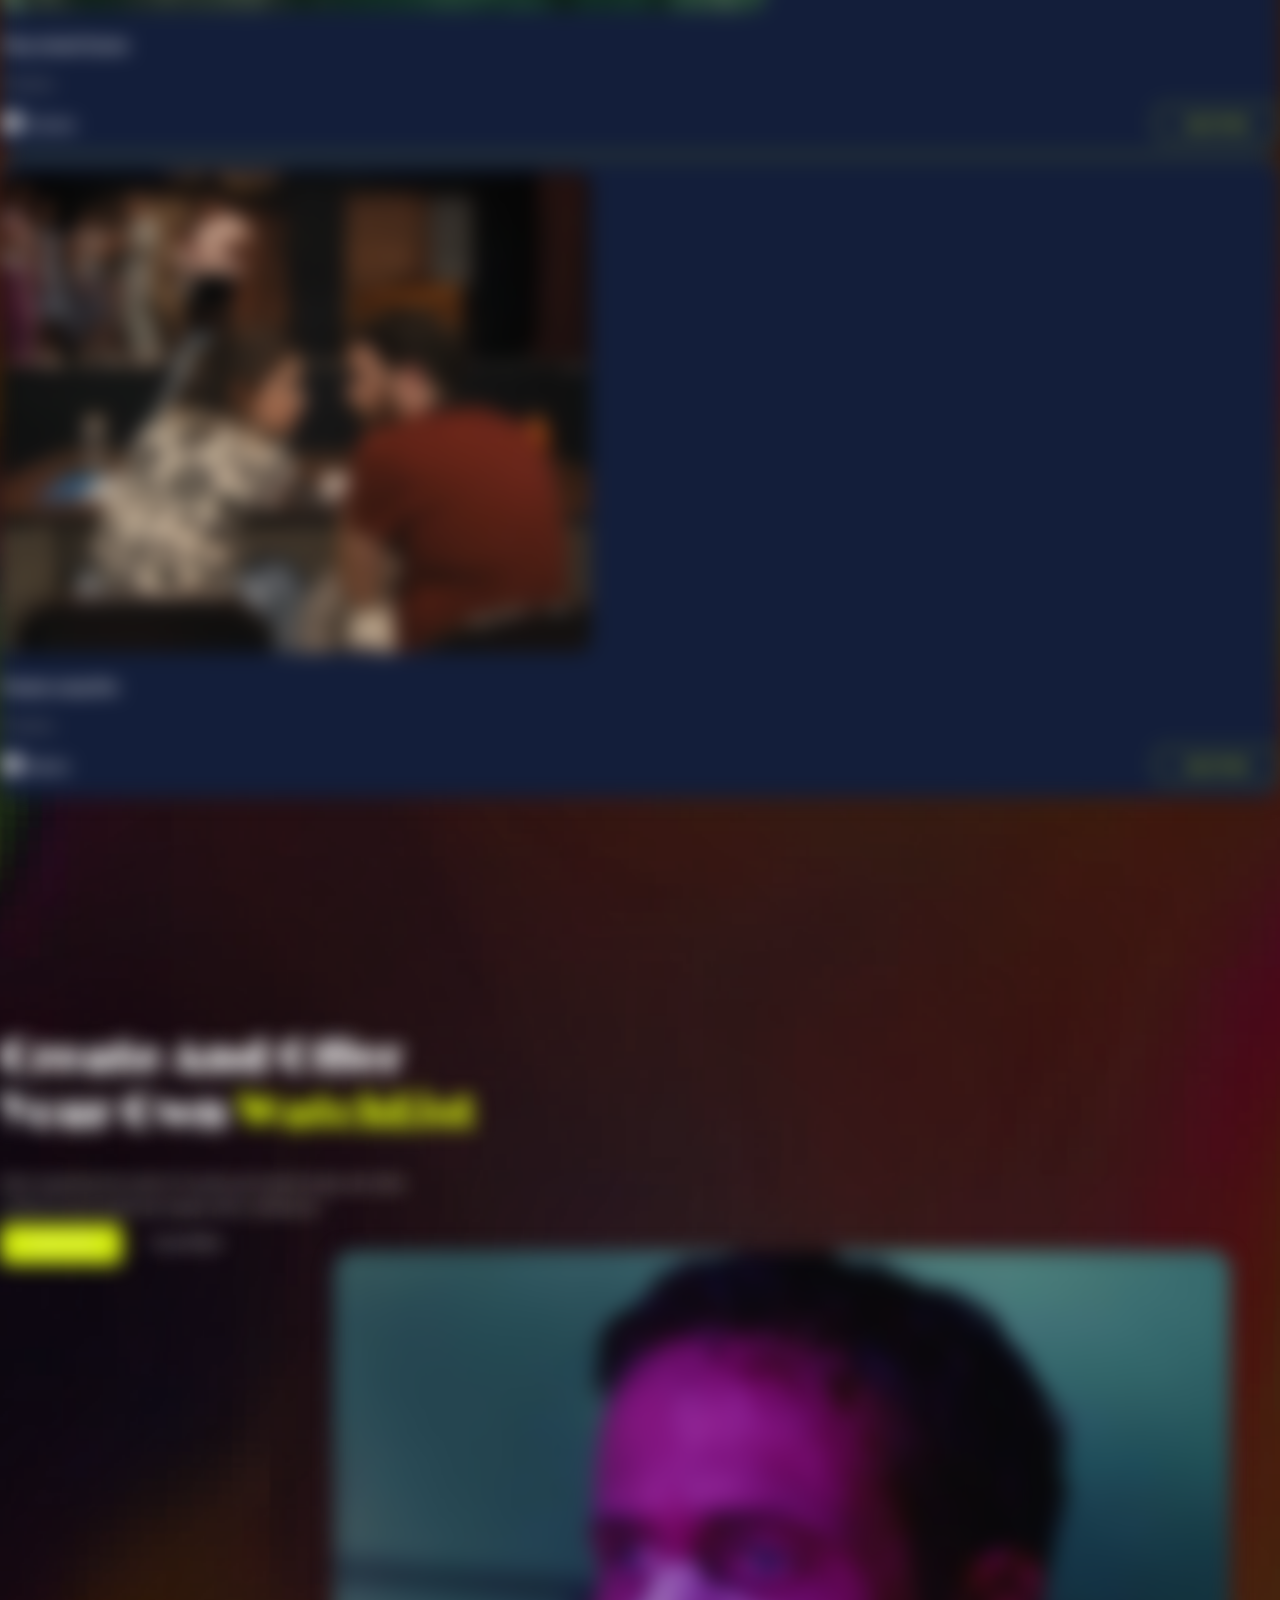
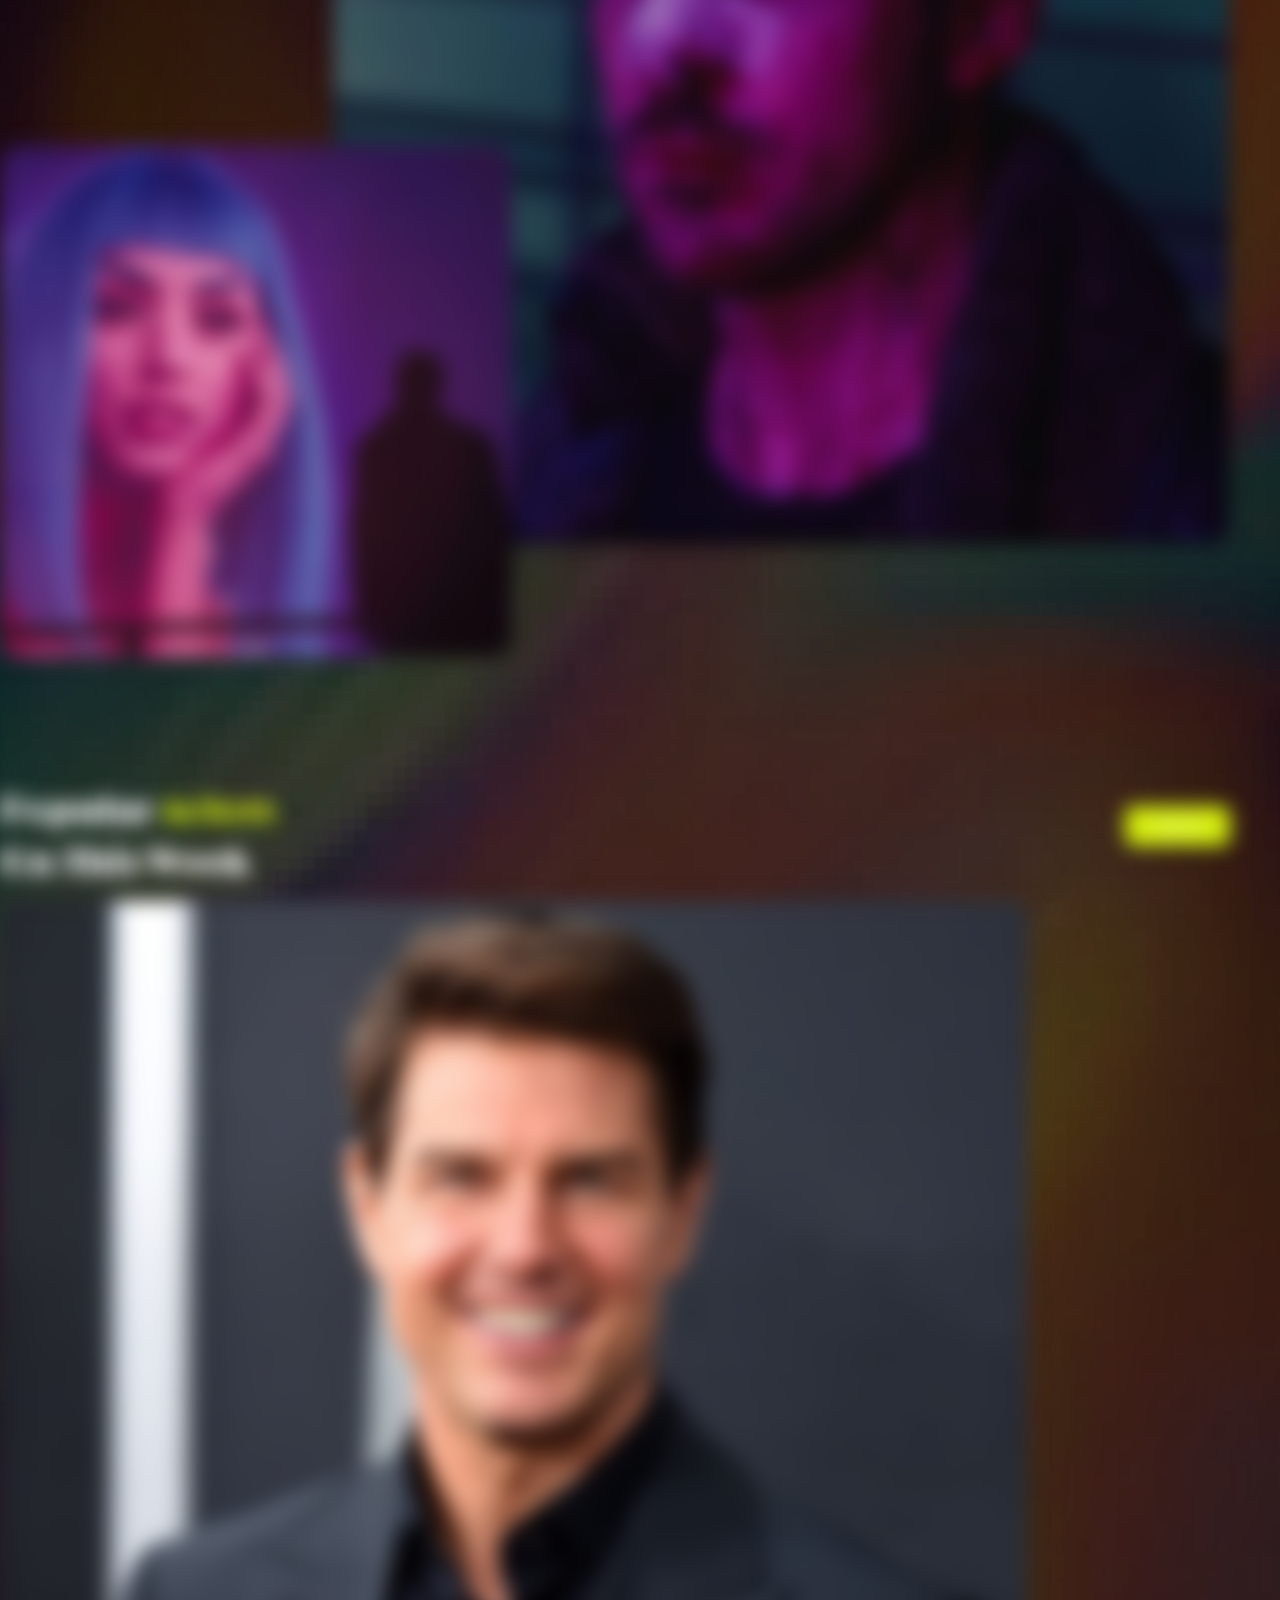
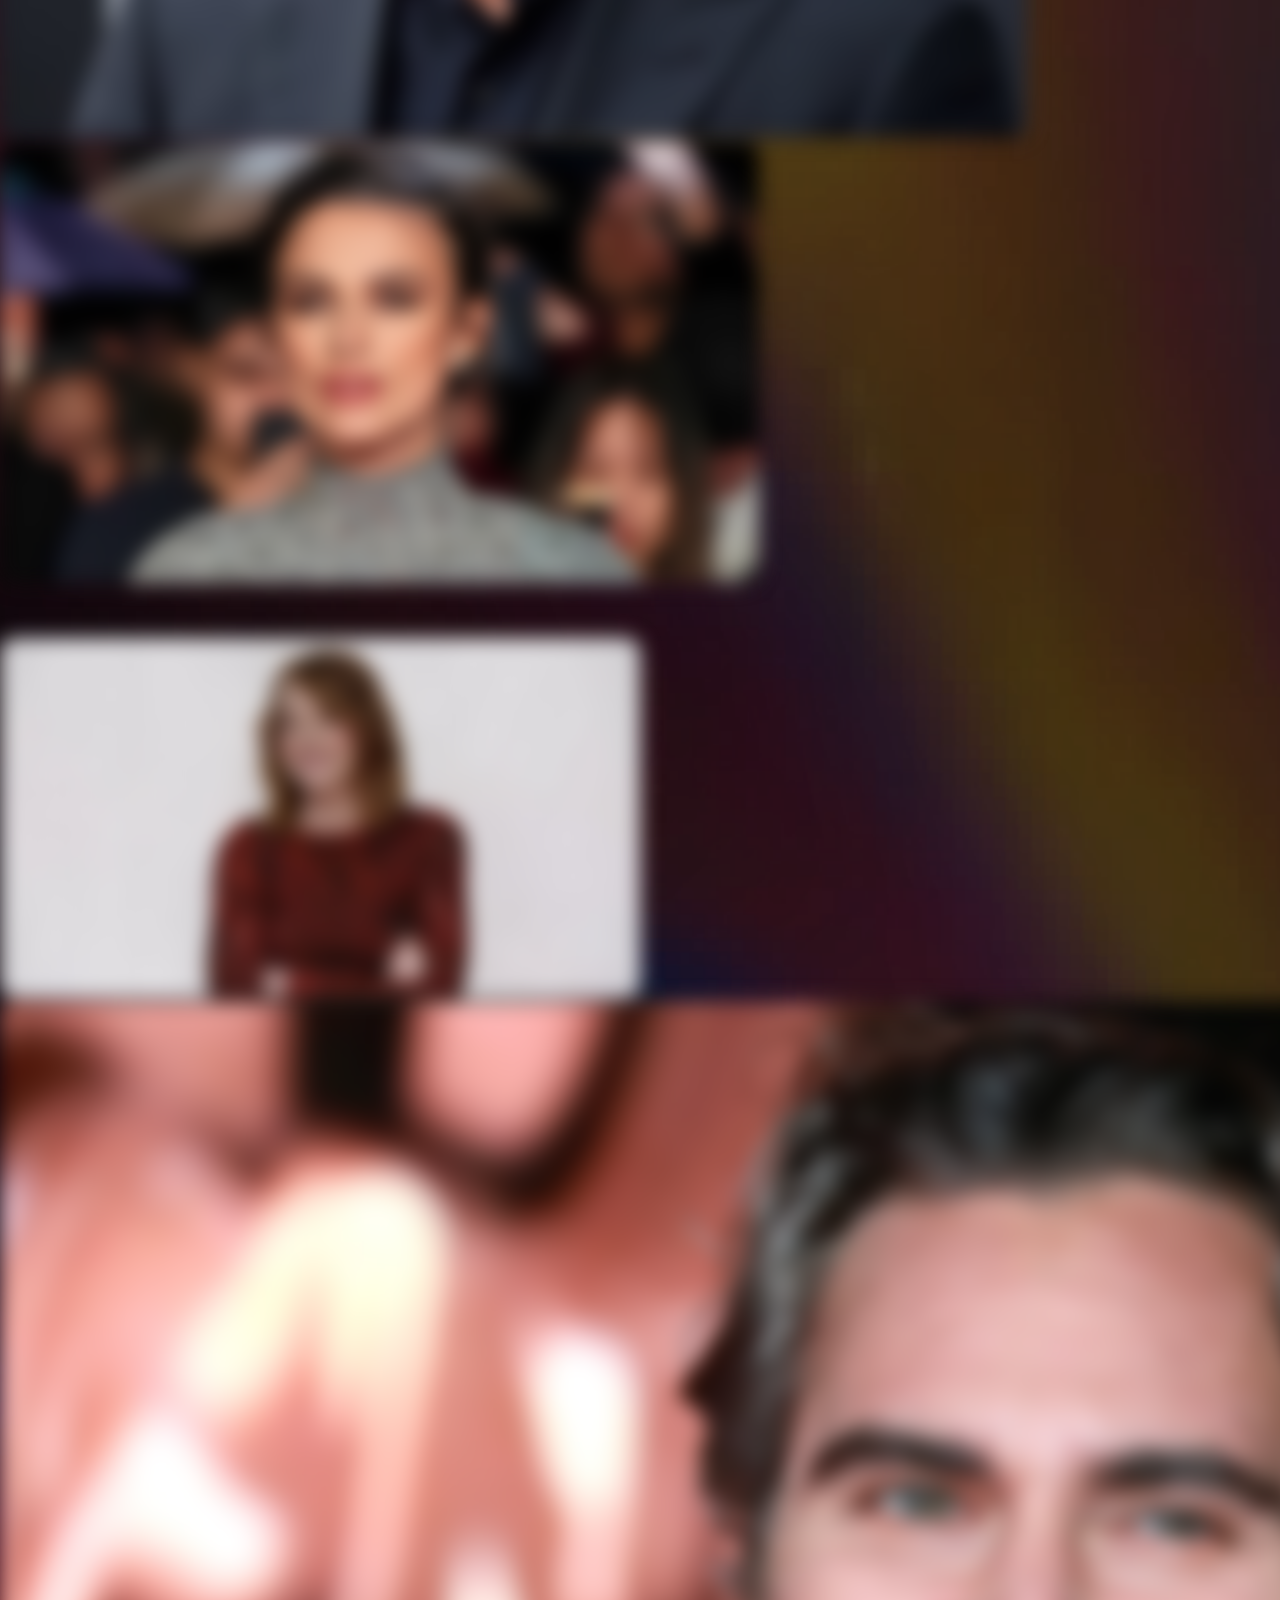
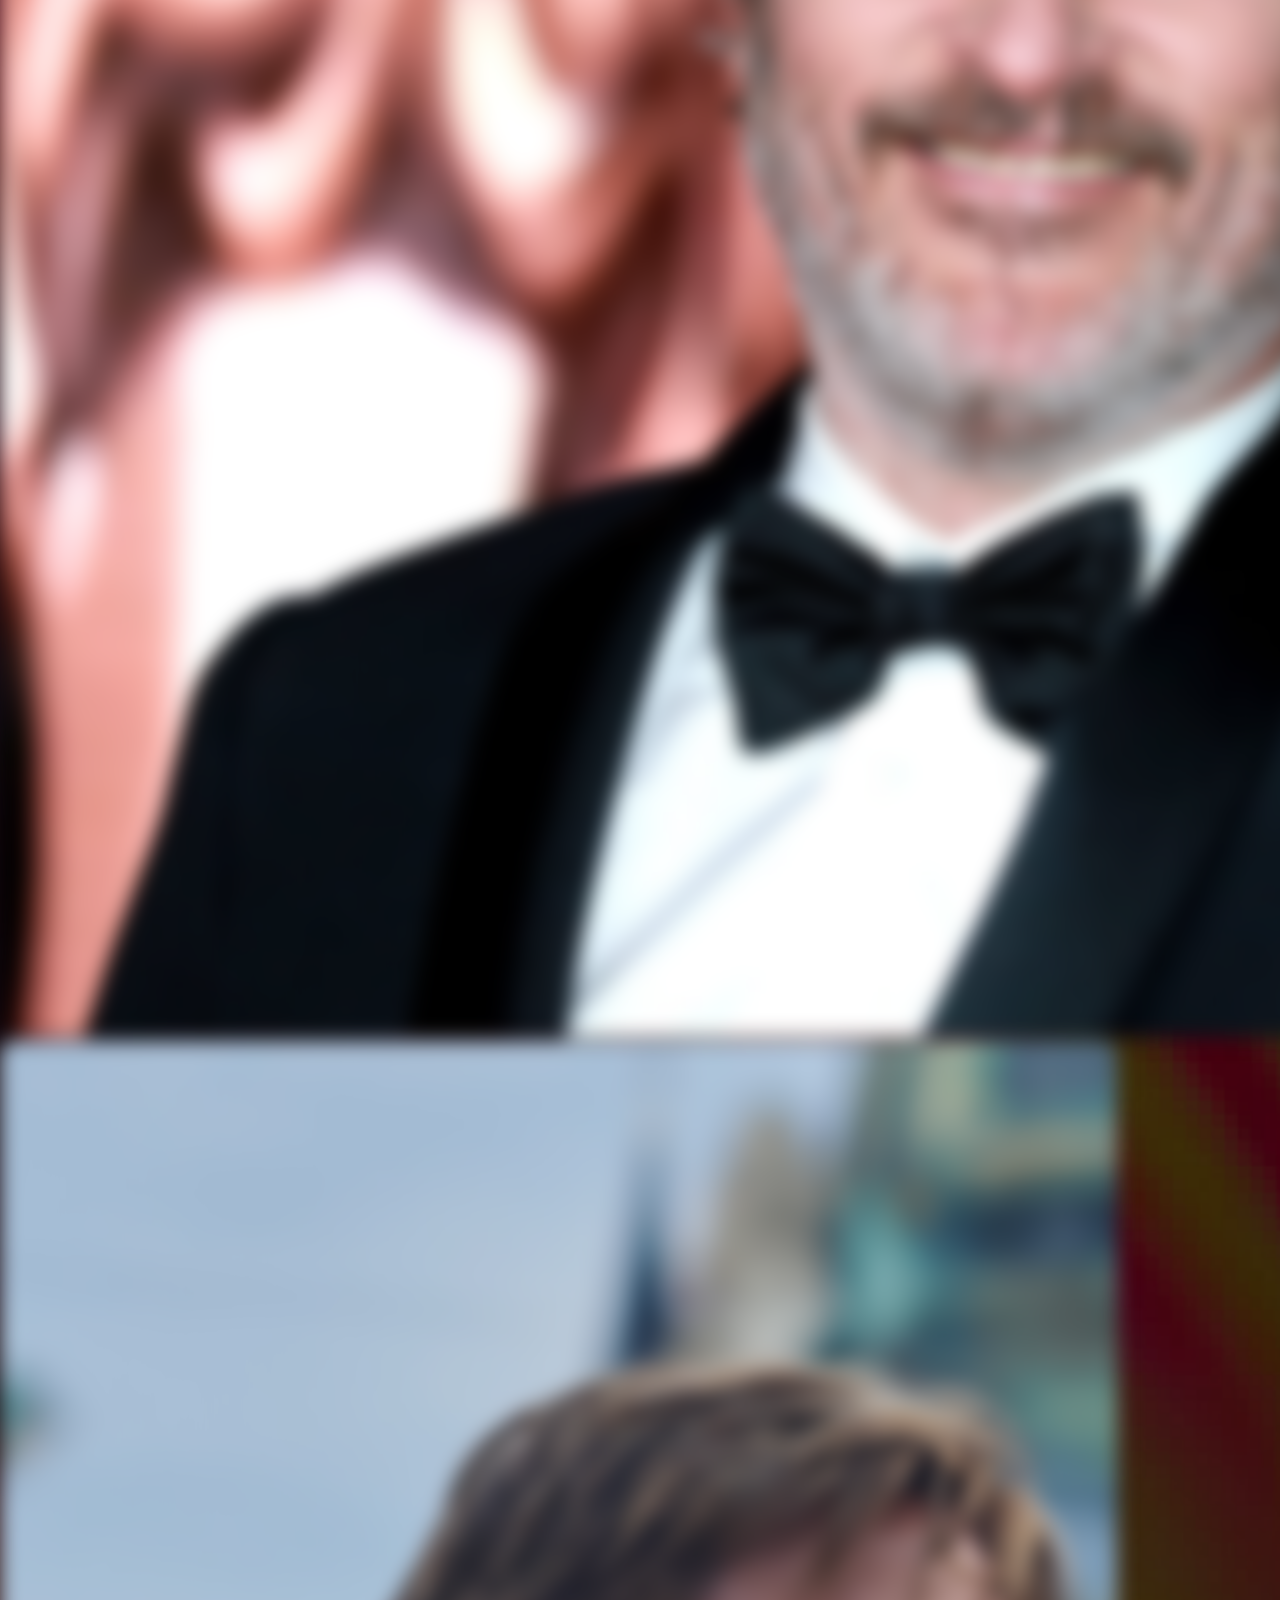
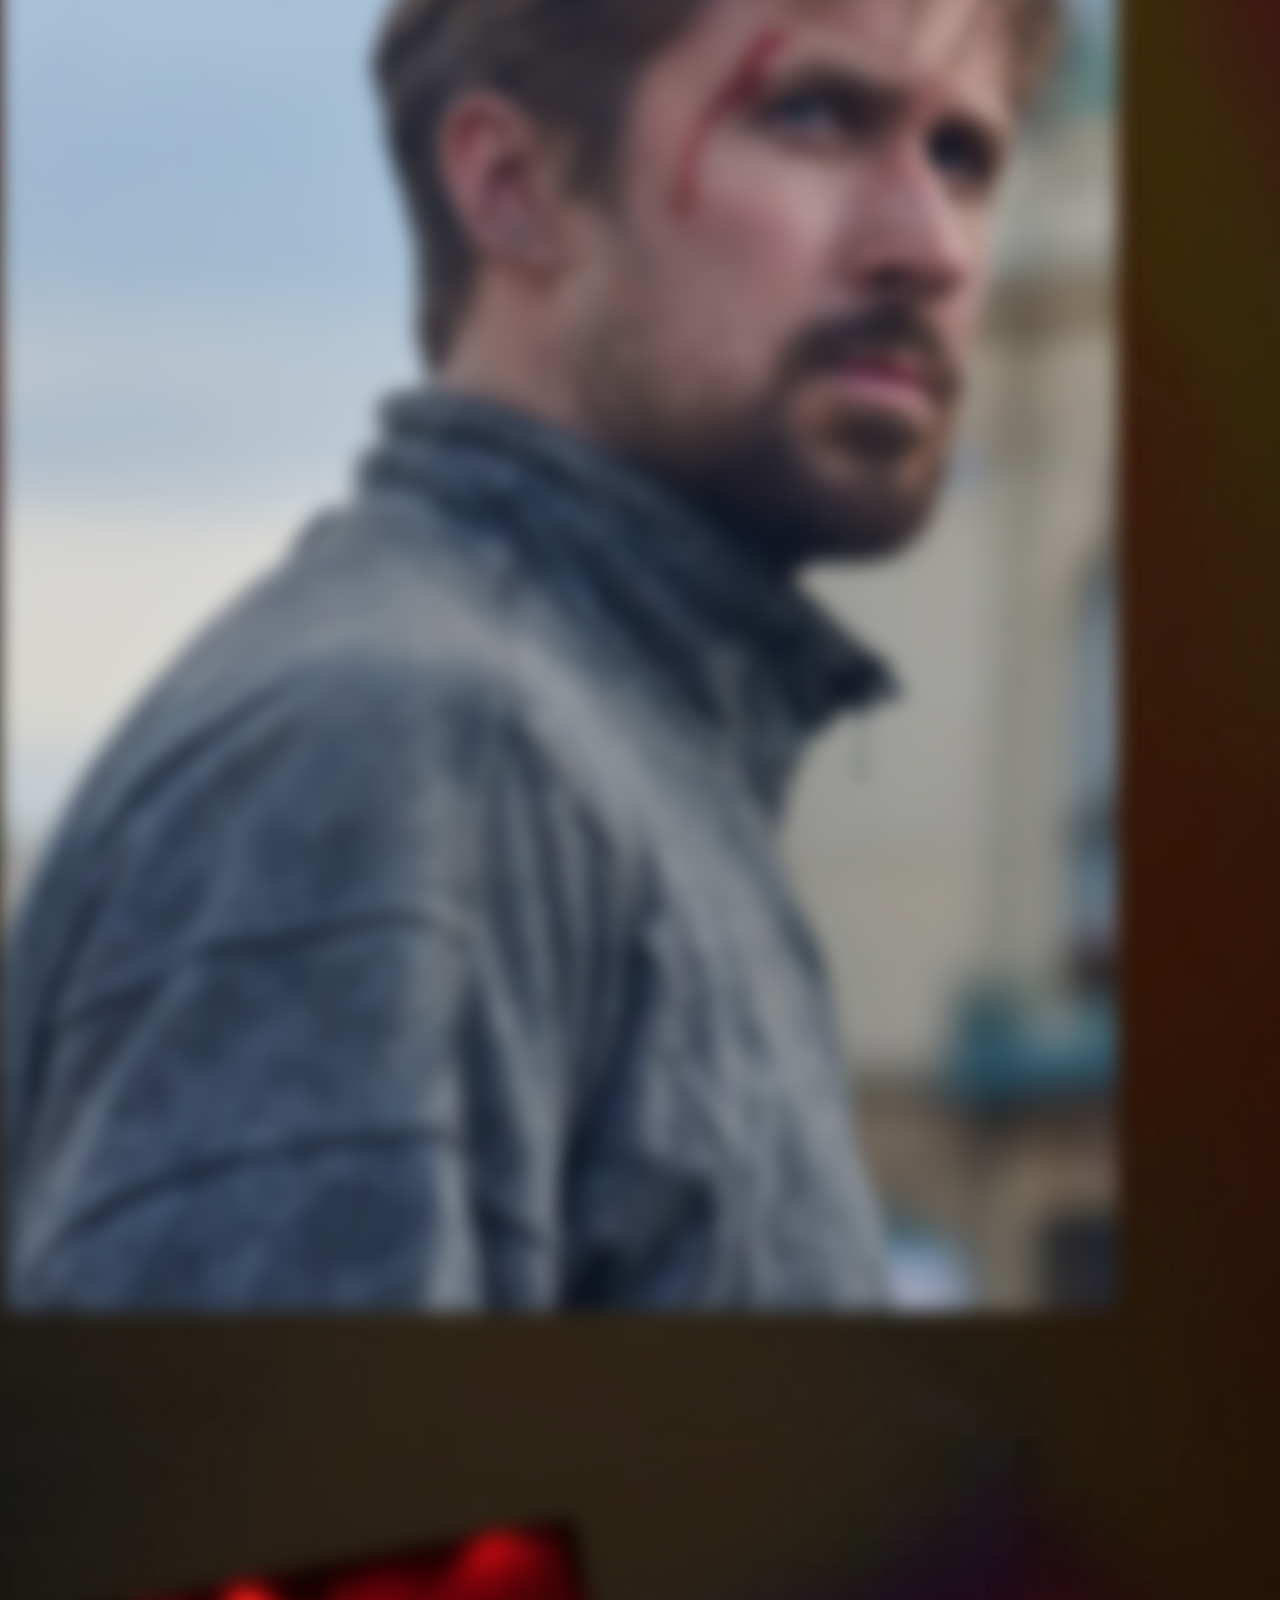
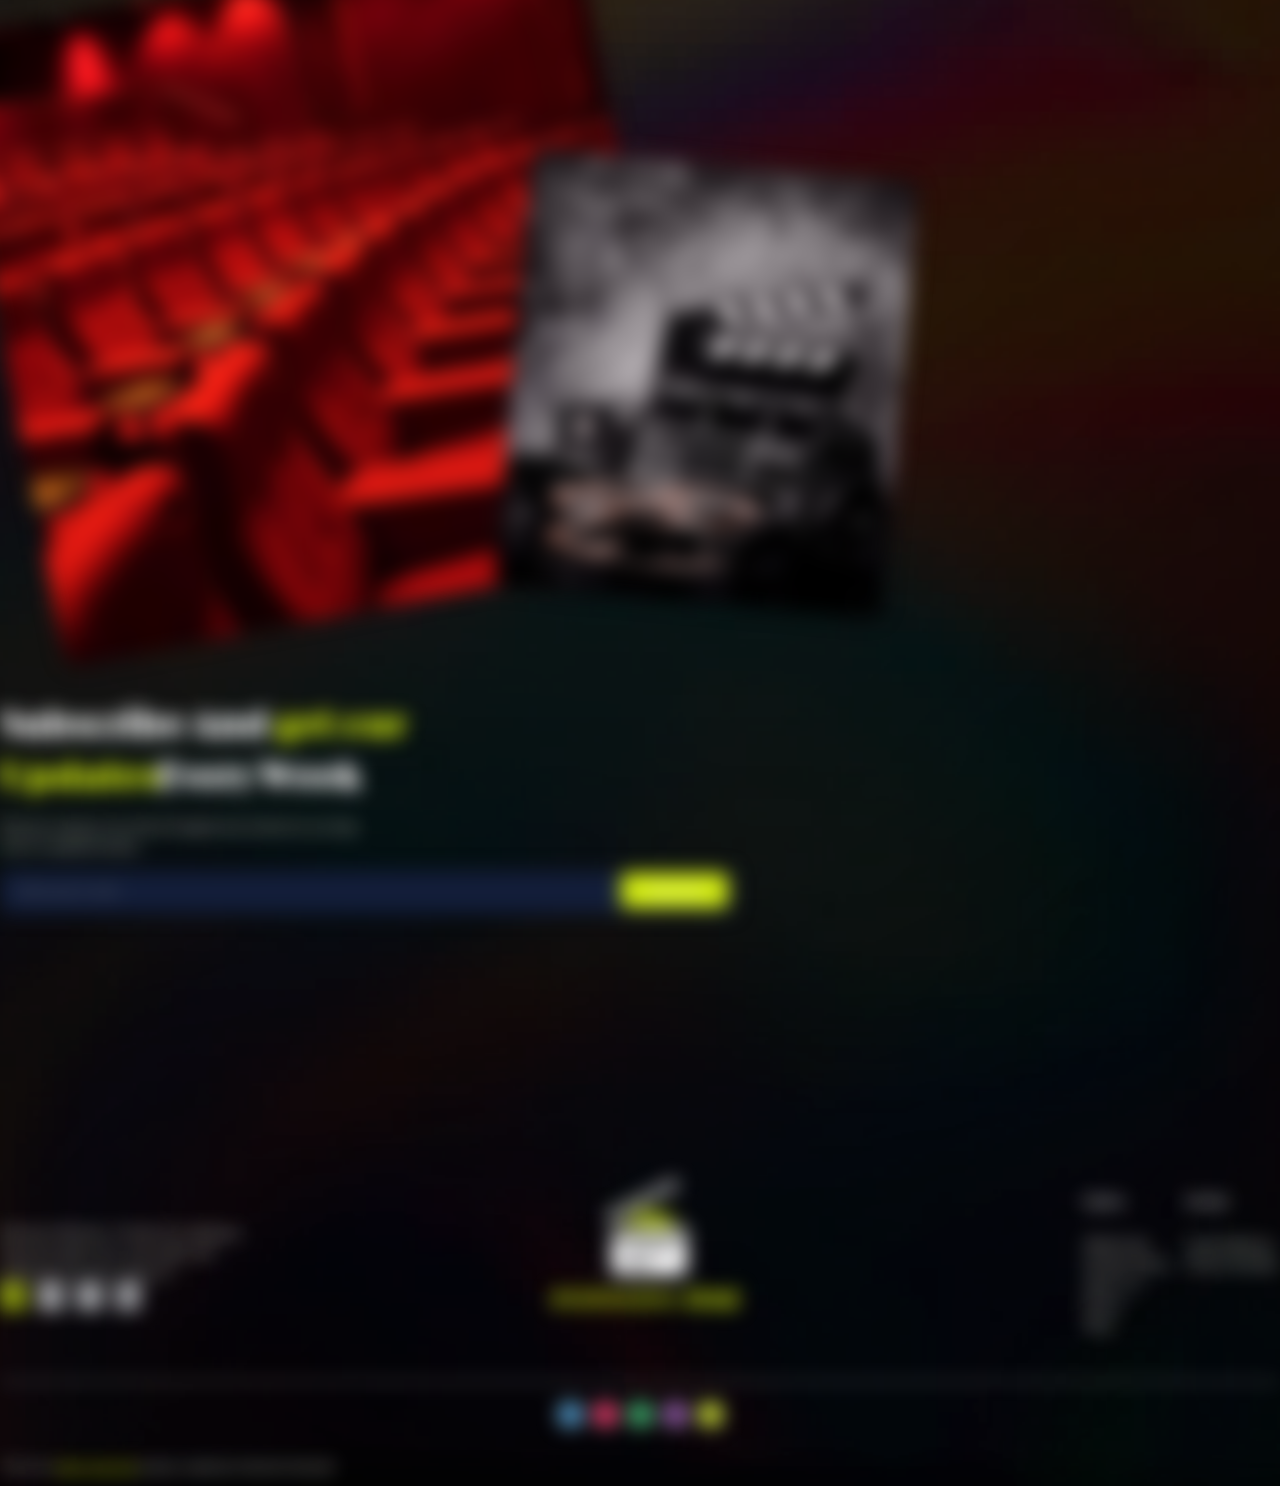
==== commit 08877c99: "popup themes coding" ====
--- a/index.html
+++ b/index.html
@@ -40,6 +40,24 @@
         <!--  -->
         <a href="/index.html#contacts" class="btn-branding" title="Contact">Contact</a>
     </nav>
+    <div class="popup-box fixed-center">
+        <div class="popup-themes">
+            <div class="popup-close">
+                <a href="">
+                <i class="fas fa-close"></i>
+                </a>
+            </div>
+            <h3 class="mb-0">Please choose your favorite Theme🎨</h3>
+            <div class="themes">
+                <button class="themes-btn btn1" data-color="#3498db"></button>
+                <button class="themes-btn btn2" data-color="#ff1756"></button>
+                <button class="themes-btn btn3" data-color="#1cb65d"></button>
+                <button class="themes-btn btn4" data-color="#8e44ad"></button>
+                <button class="themes-btn btn5" data-color="#D6EF0E"></button>
+            </div>
+            <p>If you change your mind, you can find it in the "Footer"😉</p>
+        </div>
+    </div>
     <div class="brightnessFilter">
         <div class="container hero first-page-m">
             <div class="row">
--- a/style.css
+++ b/style.css
@@ -110,7 +110,7 @@
 
 .first-box {
     position: absolute;
-    background-color:var(--boxes-color);
+    background-color: var(--boxes-color);
     width: 220px;
     height: 120px;
     border-radius: 16px;
@@ -717,9 +717,11 @@
     justify-content: center;
     gap: 10px;
 }
-.themes button:hover{
-transform: scale(1.1);
-}
+
+.themes button:hover {
+    transform: scale(1.1);
+}
+
 .themes button {
     transition: all .1s ease-in-out;
     height: 25px;
@@ -750,8 +752,66 @@
     background-color: #D6EF0E;
 }
 
-
-
+/* ////popup themes */
+.popup-box {
+    background-color: var(--boxes-color);
+    width: 60%;
+    height: 60%;
+    position: fixed;
+    z-index: 999;
+    left: 20%;
+    top: 20%;
+    text-align: center;
+    font-family: var(--normal-font);
+    color: var(--second-color);
+    border-radius: 40px;
+    animation: Popup 1s ease-in-out;
+    display: block;
+}
+
+.popup-themes .themes button {
+    height: 30px;
+    width: 30px;
+}
+
+.popup-themes {
+    position: relative;
+    width: 100%;
+    height: 100%;
+    display: flex;
+    flex-direction: column;
+    justify-content: center;
+    gap: 15px;
+}
+
+.popup-close {
+    position: absolute;
+    right: 50px;
+    top: 30px;
+}
+
+.popup-close a {
+    color: var(--second-color);
+    font-size: 35px;
+    transition: all .1s ease-in-out;
+}
+
+.popup-close a:hover {
+    color: var(--first-color);
+}
+
+
+@keyframes Popup {
+    0% {
+        opacity: 0;
+        transform: scale(0);
+    }
+
+    100% {
+        opacity: 1;
+        transform: scale(1);
+    }
+}
 
 @media (max-width: 995px) {
     .slider {
@@ -763,6 +823,45 @@
         margin-top: .5rem;
         font-size: 14px;
     }
+}
+
+@media (max-width: 840px) {
+    .popup-themes h3 {
+        font-size: 22px;
+    }
+
+    .popup-themes p {
+        font-size: 12px;
+    }
+    .popup-box {
+        width: 70%;
+        height: 45%;
+        left: 15%;
+    }
+}
+
+@media (max-width: 700px) {
+    .popup-themes h3 {
+        font-size: 17px;
+    }
+
+    .popup-themes p {
+        font-size: 12px;
+    }
+
+    .popup-box {
+        height: 40%;
+    }
+
+    .popup-close a {
+        font-size: 30px;
+    }
+
+    .popup-close {
+        right: 30px;
+        top: 20px;
+    }
+
 }
 
 @media (max-width: 600px) {
@@ -948,9 +1047,47 @@
     .actorsLandpage {
         margin-bottom: 70px;
     }
+
+    /* /////popup */
+    .popup-themes {
+        gap: 0;
+    }
+
+    .popup-themes h3 {
+        font-size: 13px;
+    }
+
+    .popup-themes p {
+        font-size: 12px;
+        width: 200px;
+        margin: 0 auto;
+    }
+
+    .popup-box {
+        height: 28%;
+        width: 80%;
+        left: 10%;
+    }
+
+    .popup-close a {
+        font-size: 30px;
+    }
+
+    .popup-close {
+        right: 25px;
+        top: 15px;
+    }
 }
 
 @media (max-width: 400px) {
+    /* ///thems popup */
+
+    .popup-close a {
+        font-size: 25px;
+    }
+    .popup-close{
+        top:7px;
+    }
 
     .second-layer-title a {
         font-size: 12px;
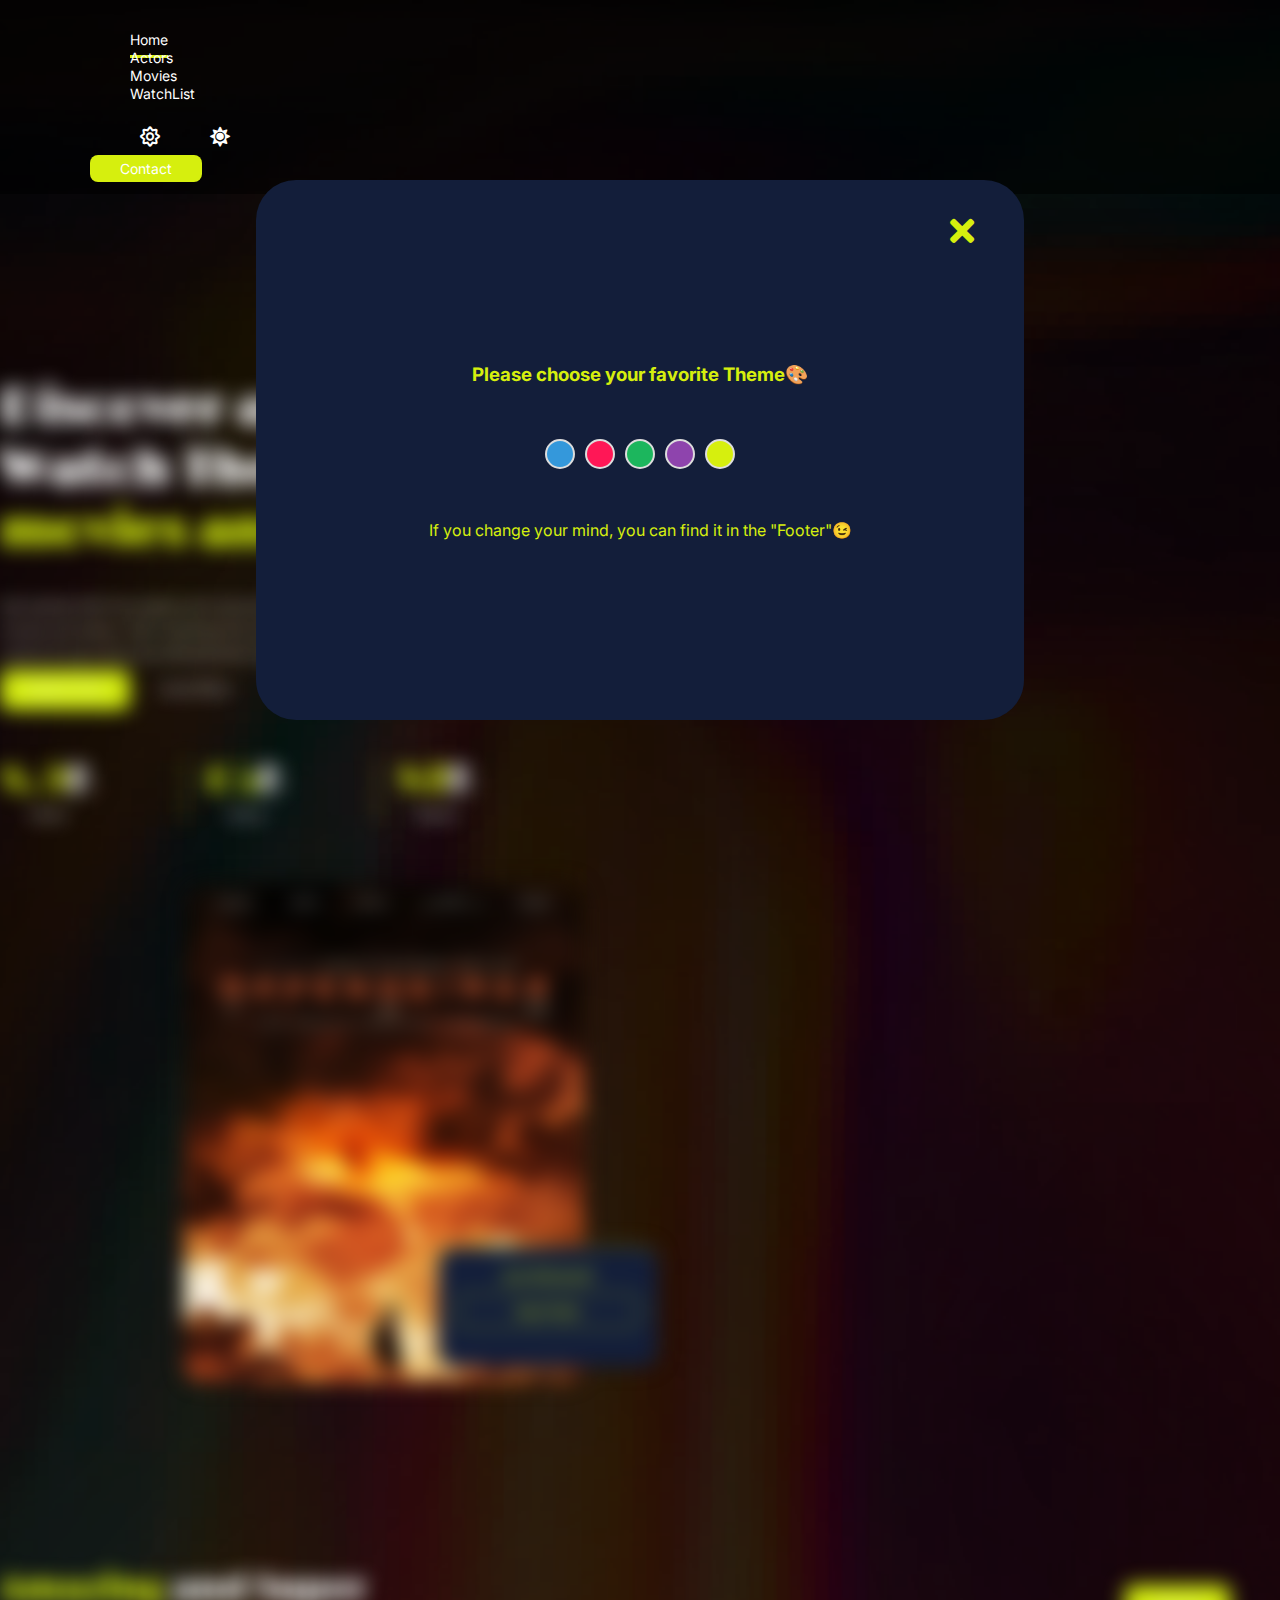
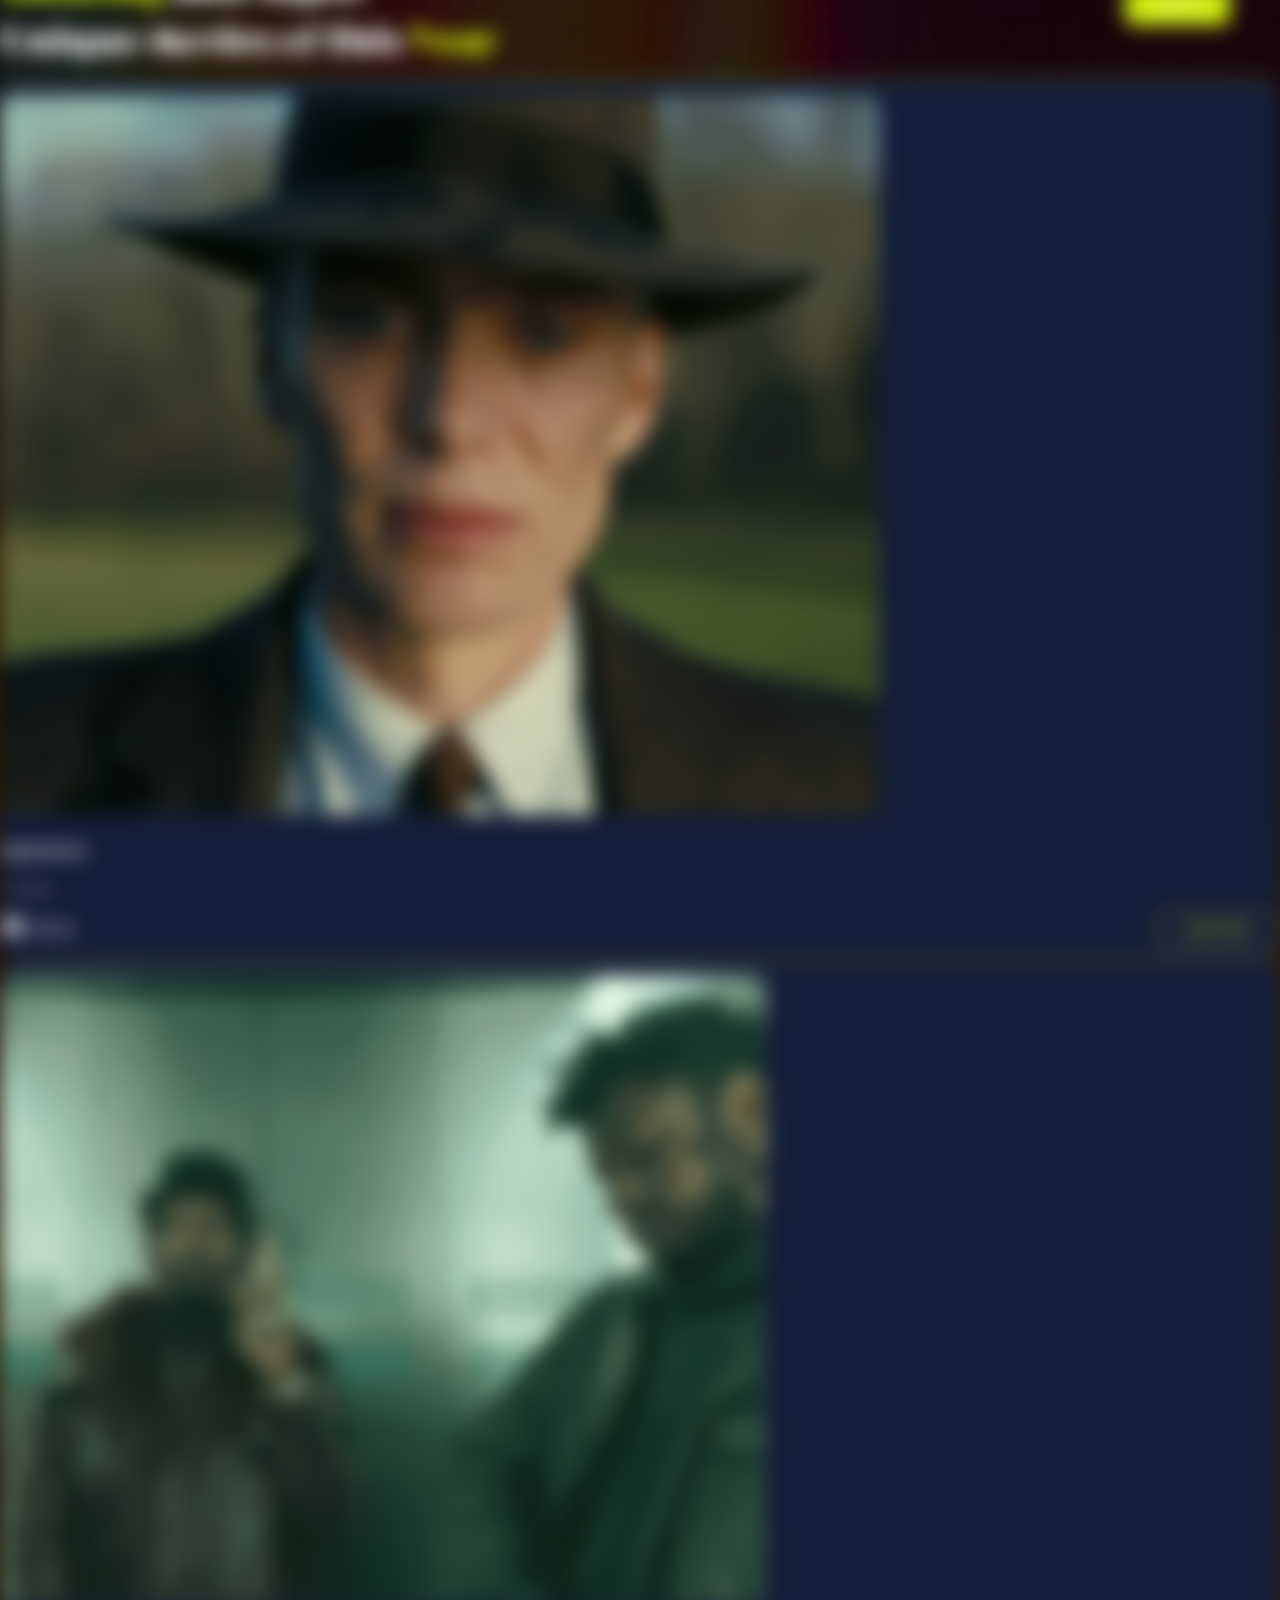
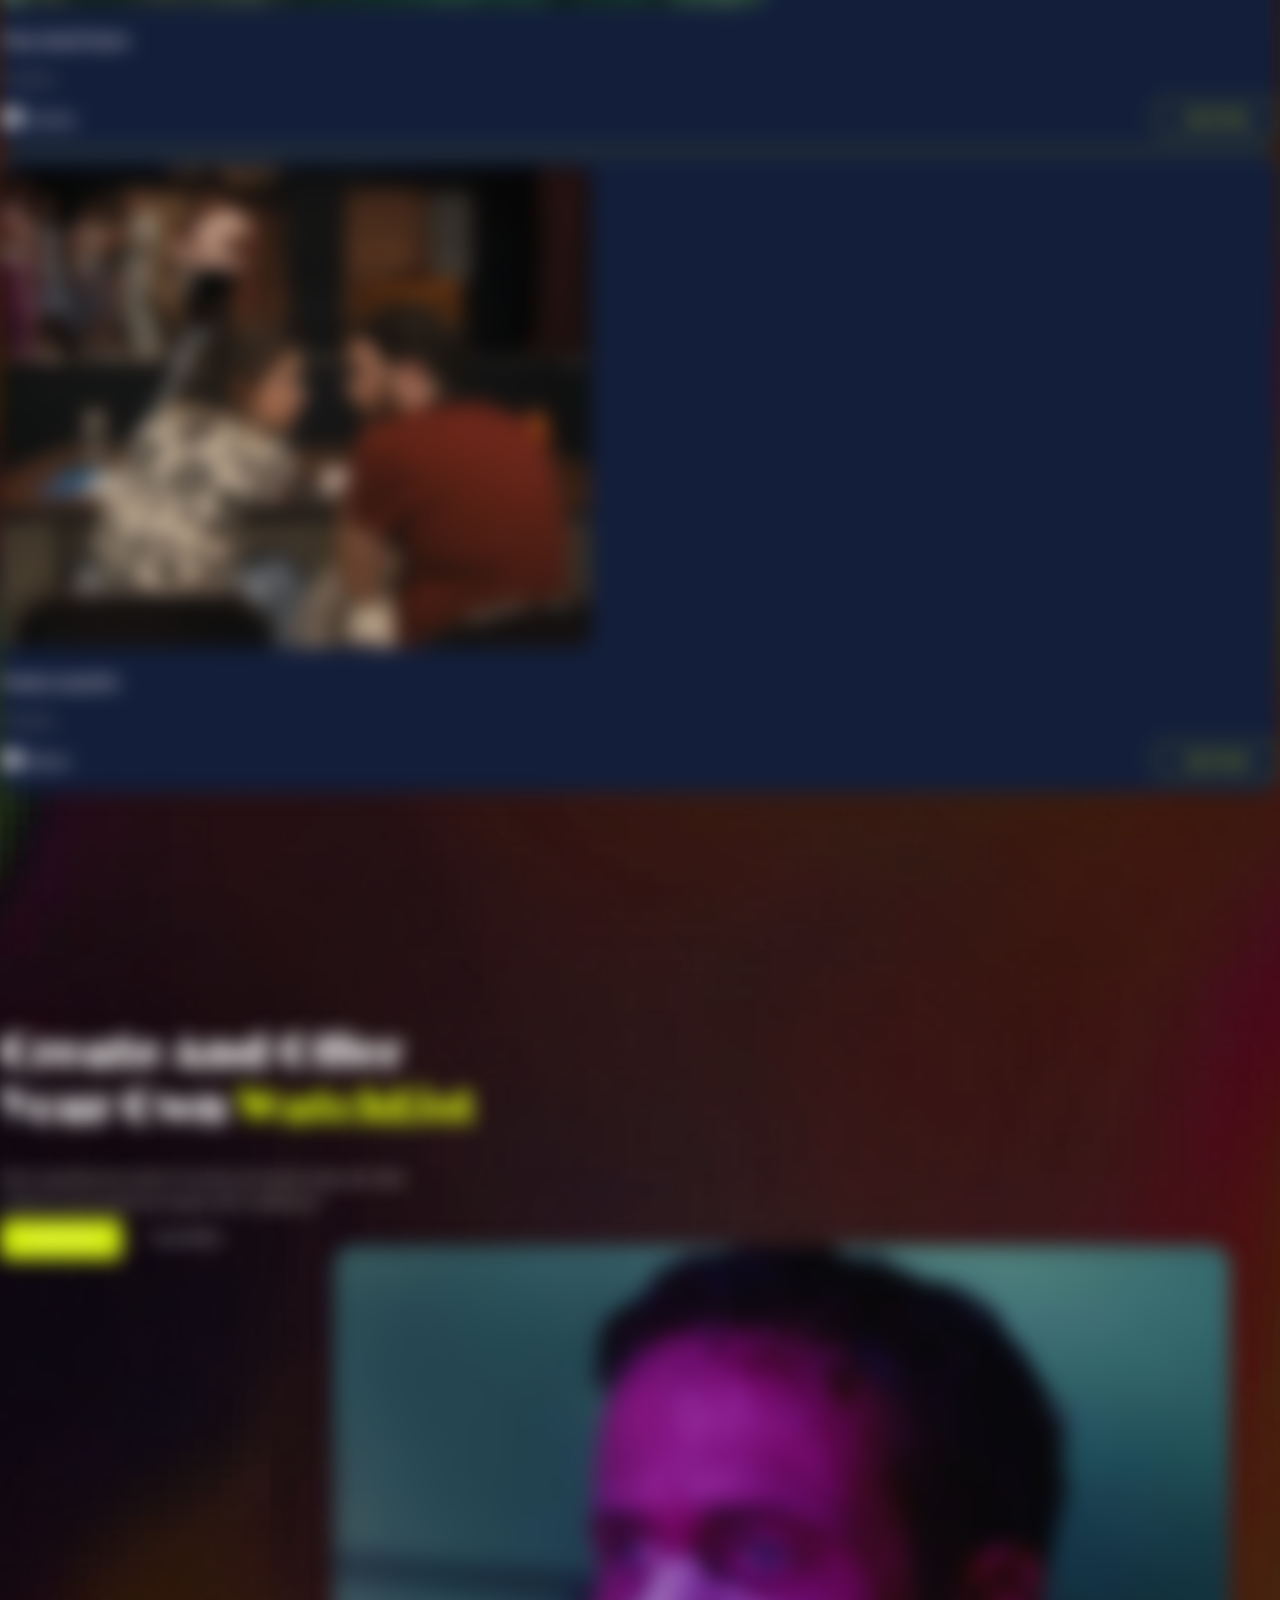
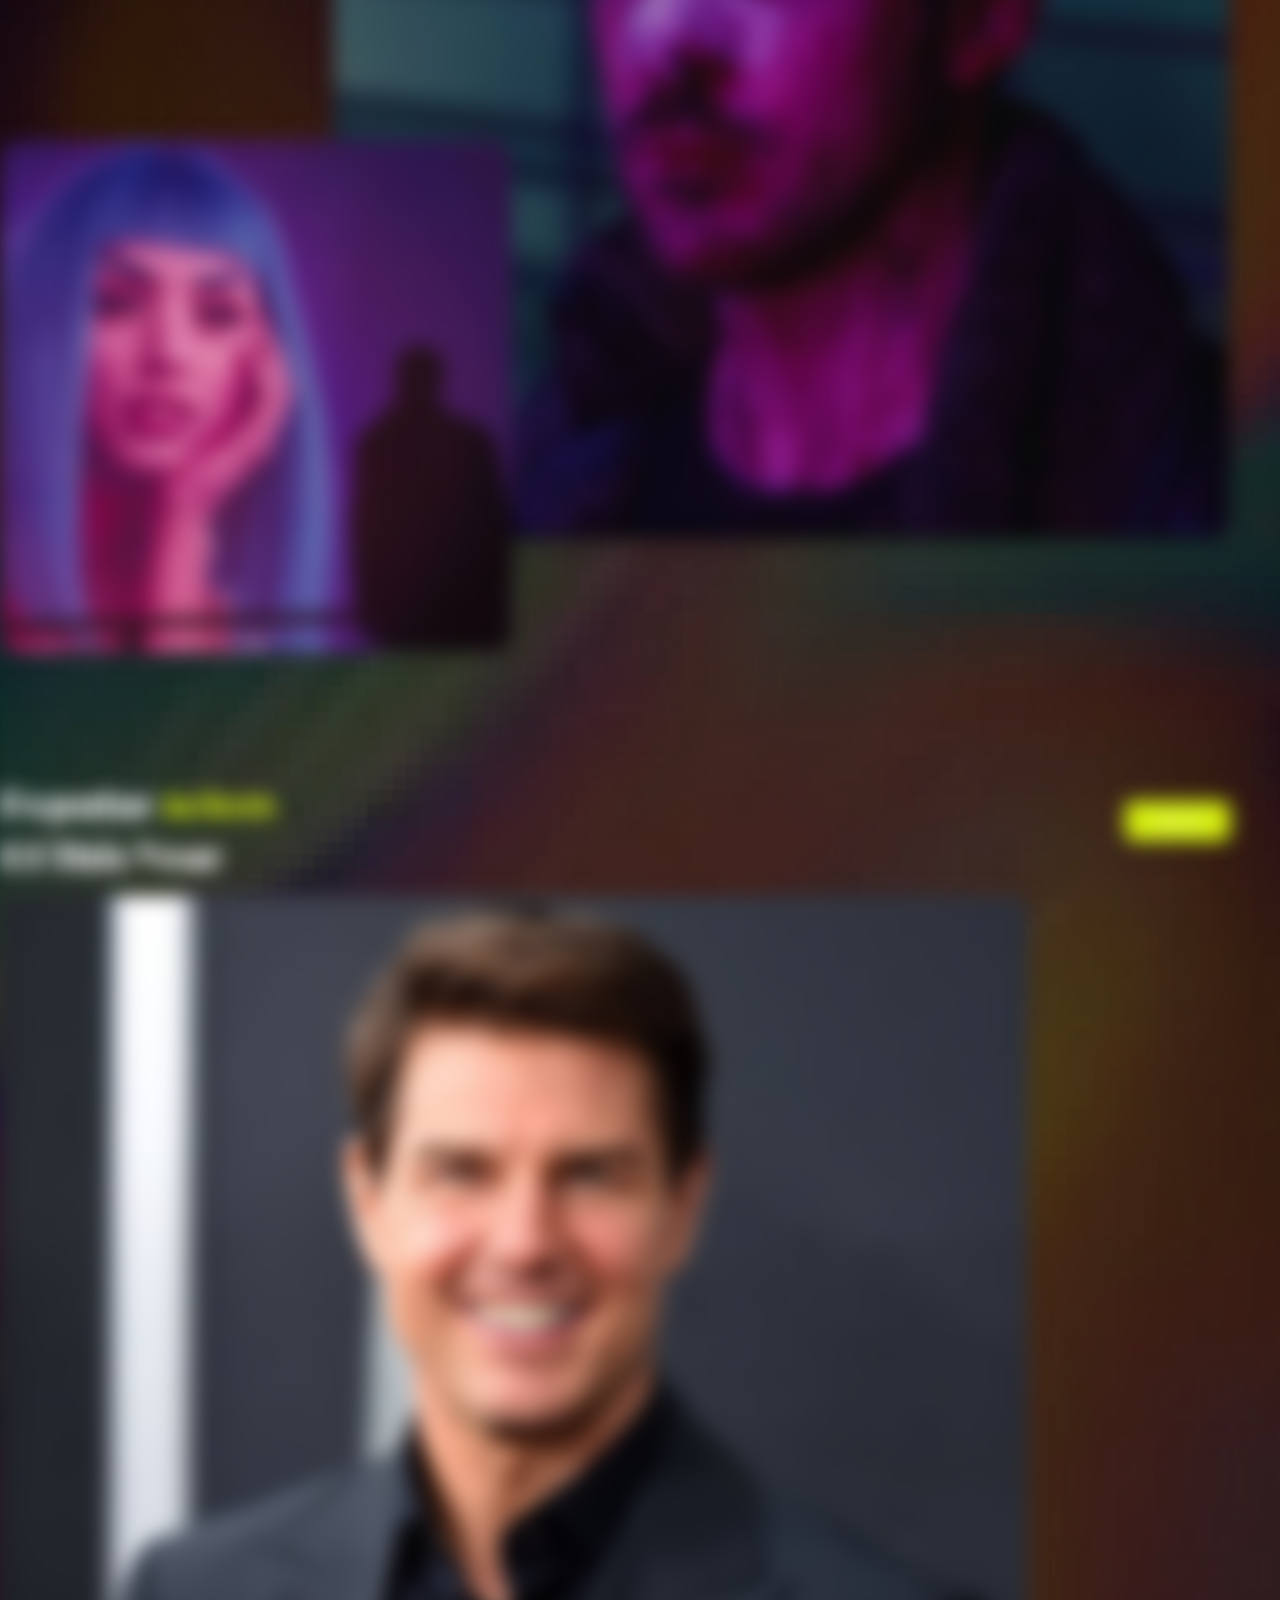
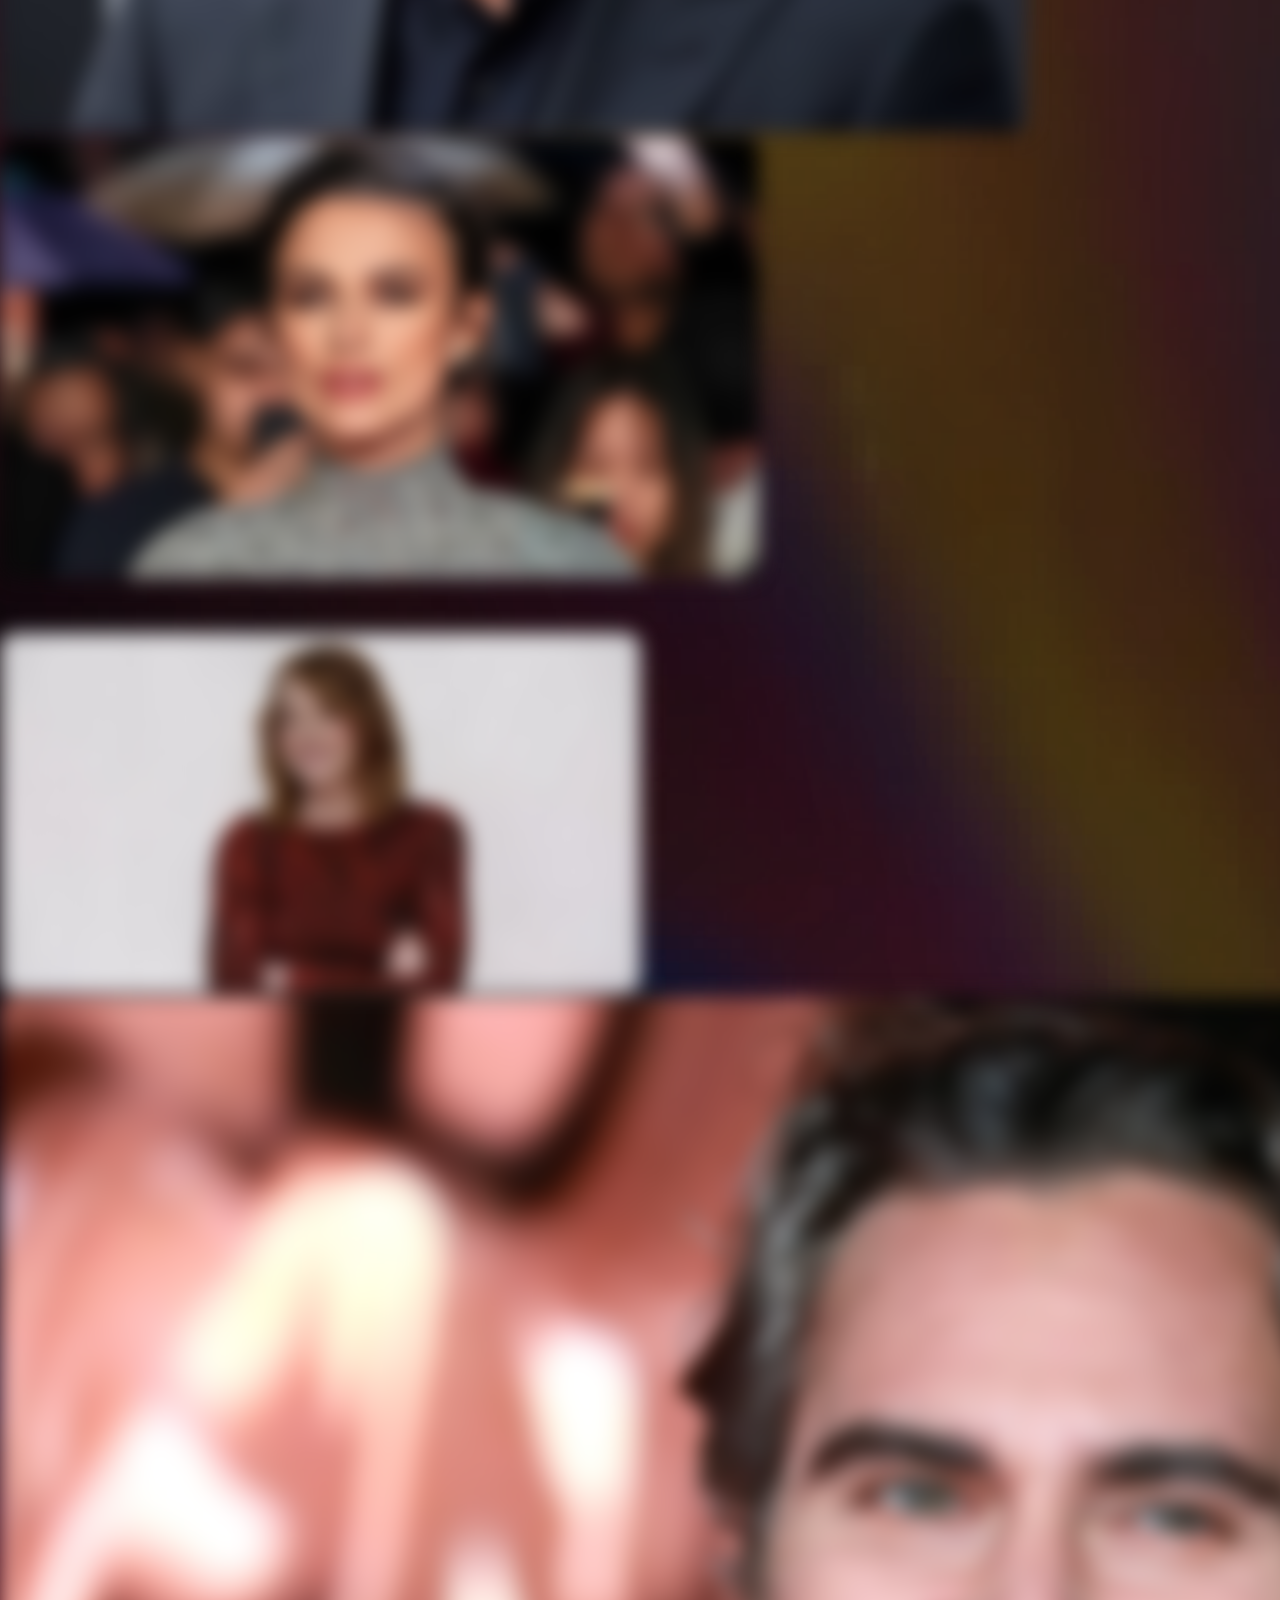
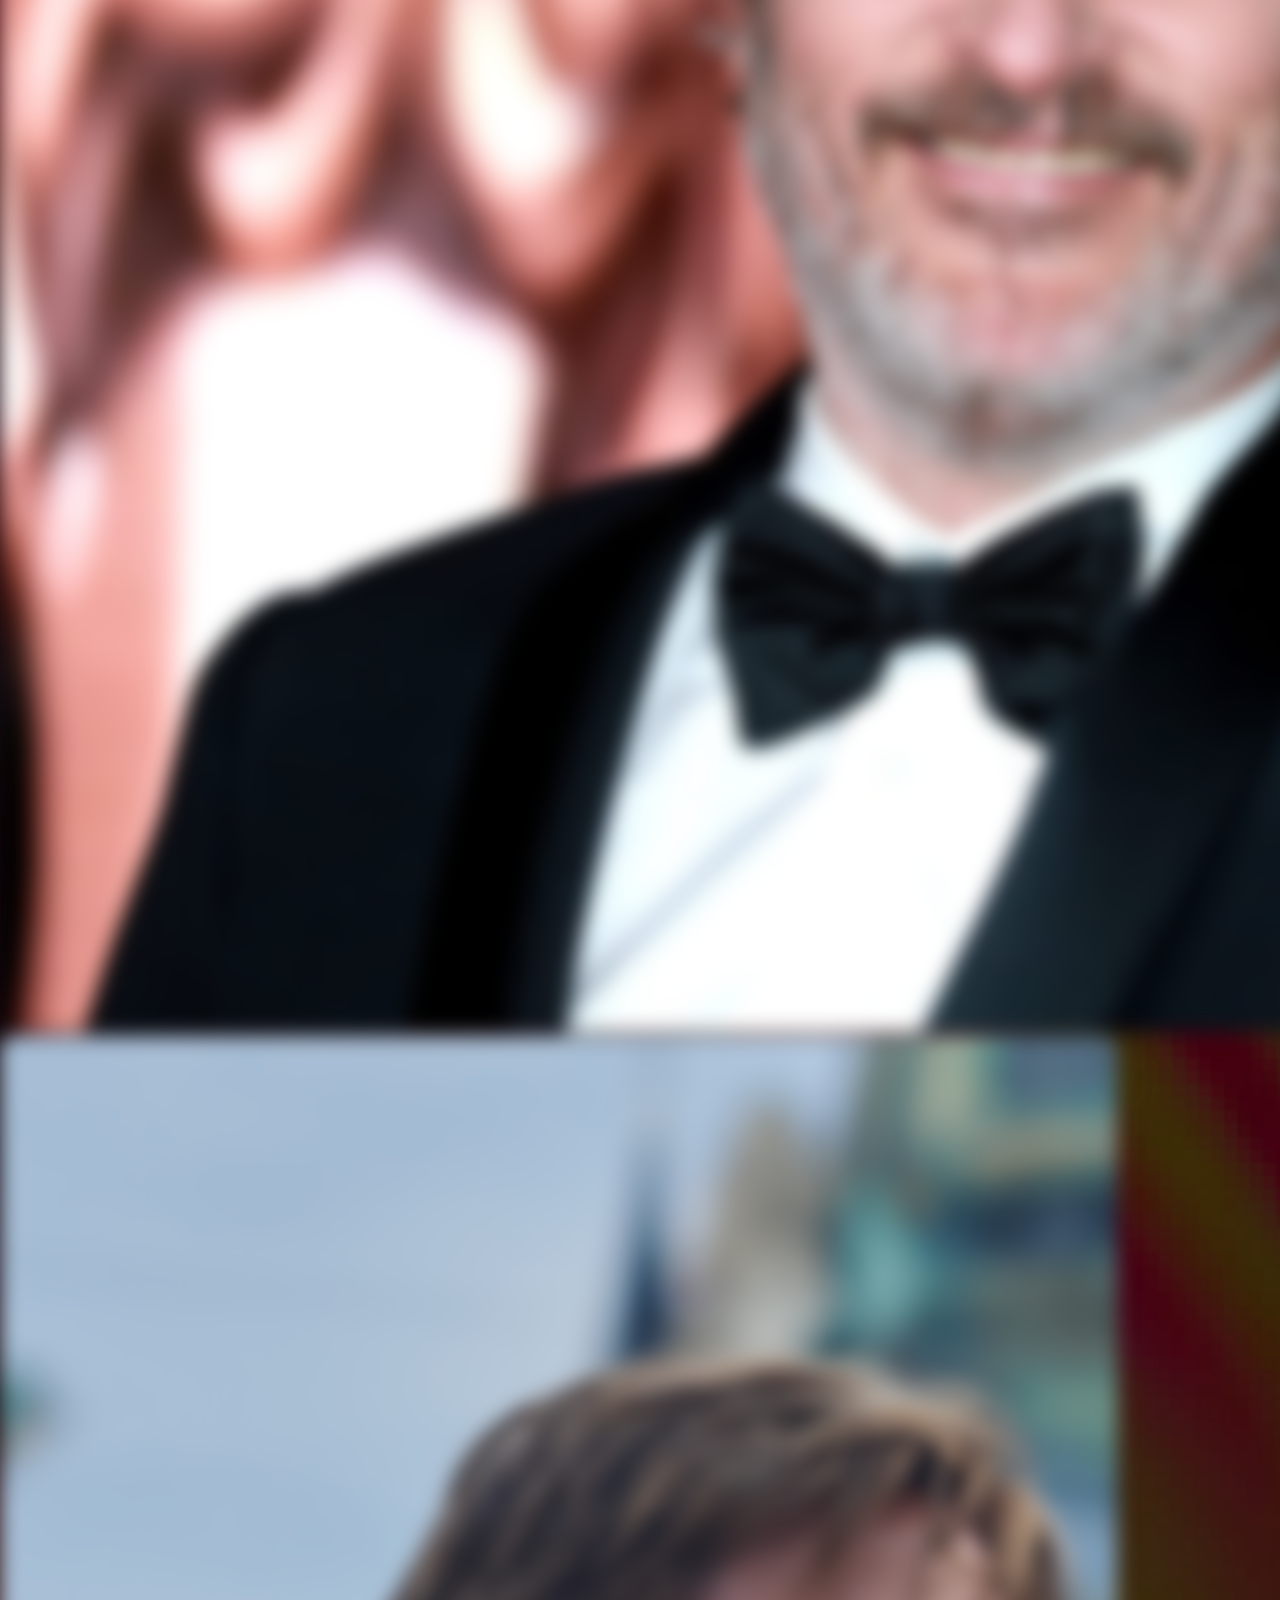
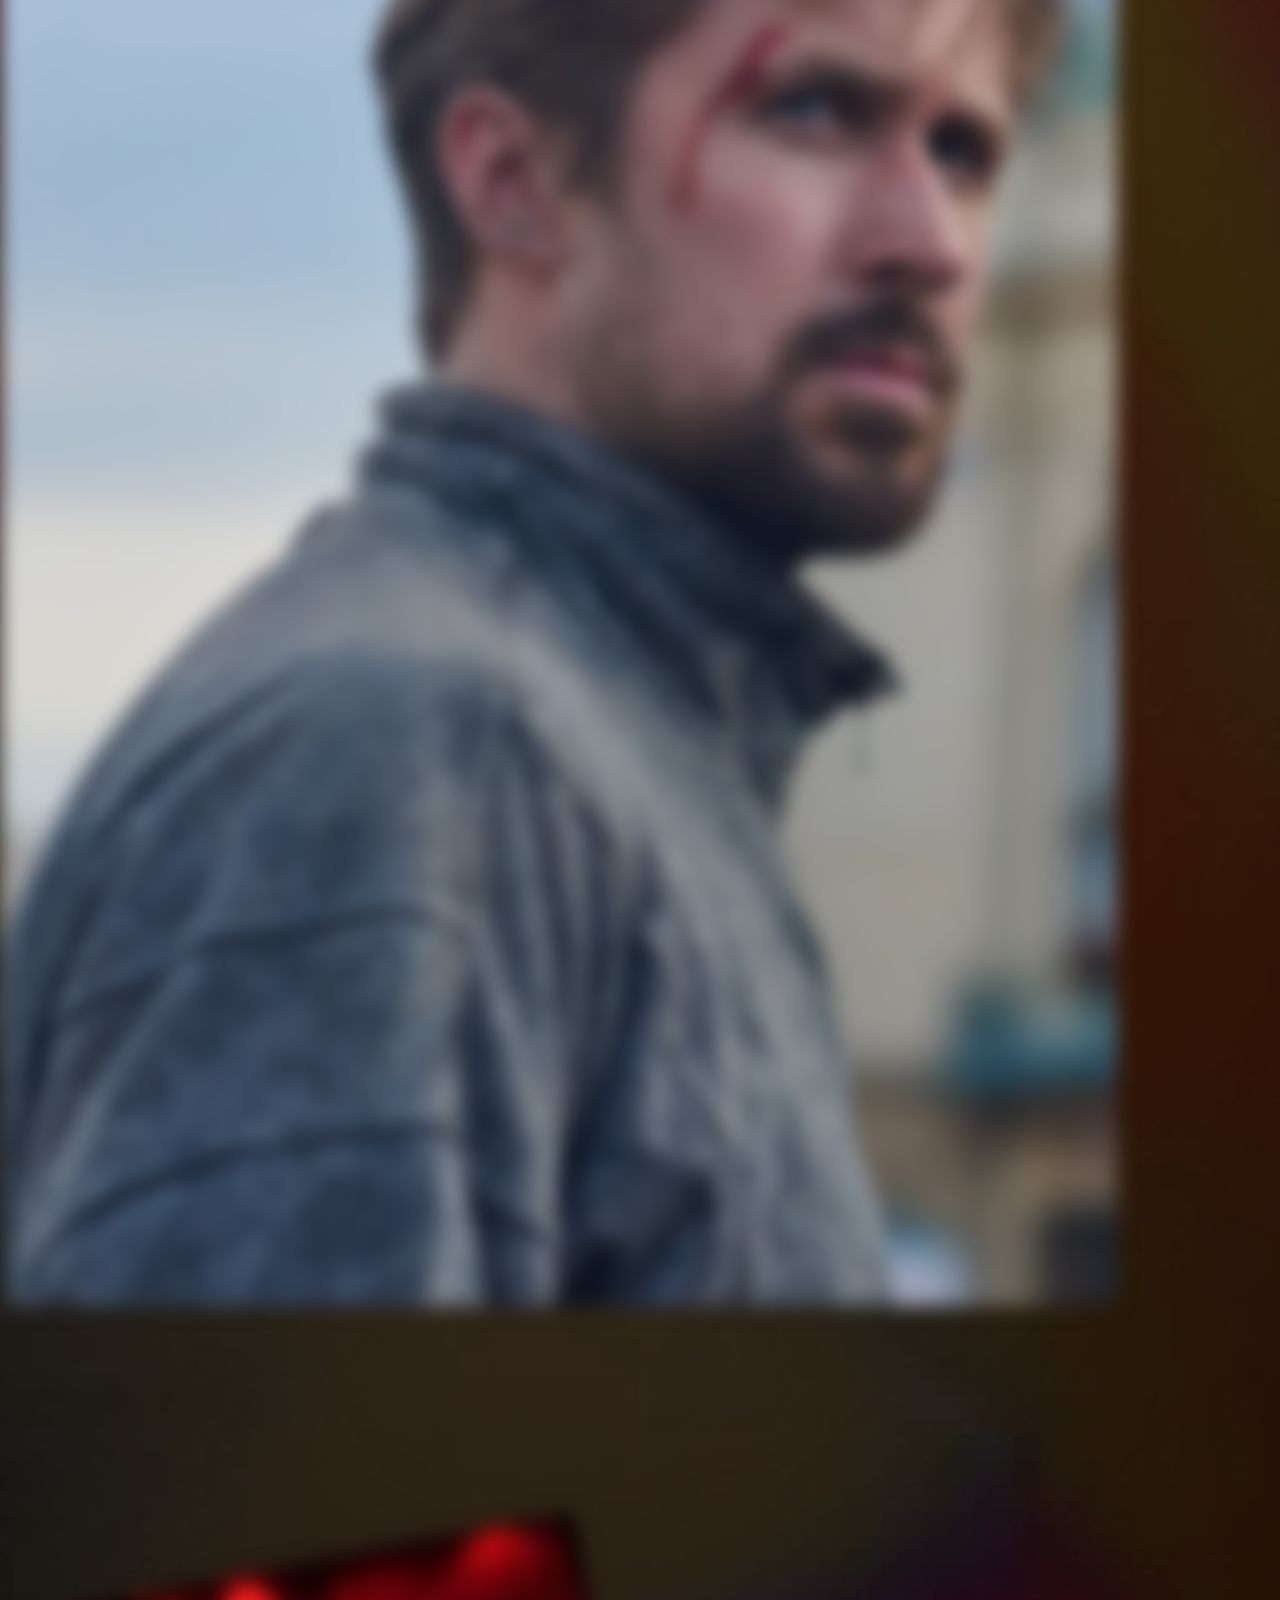
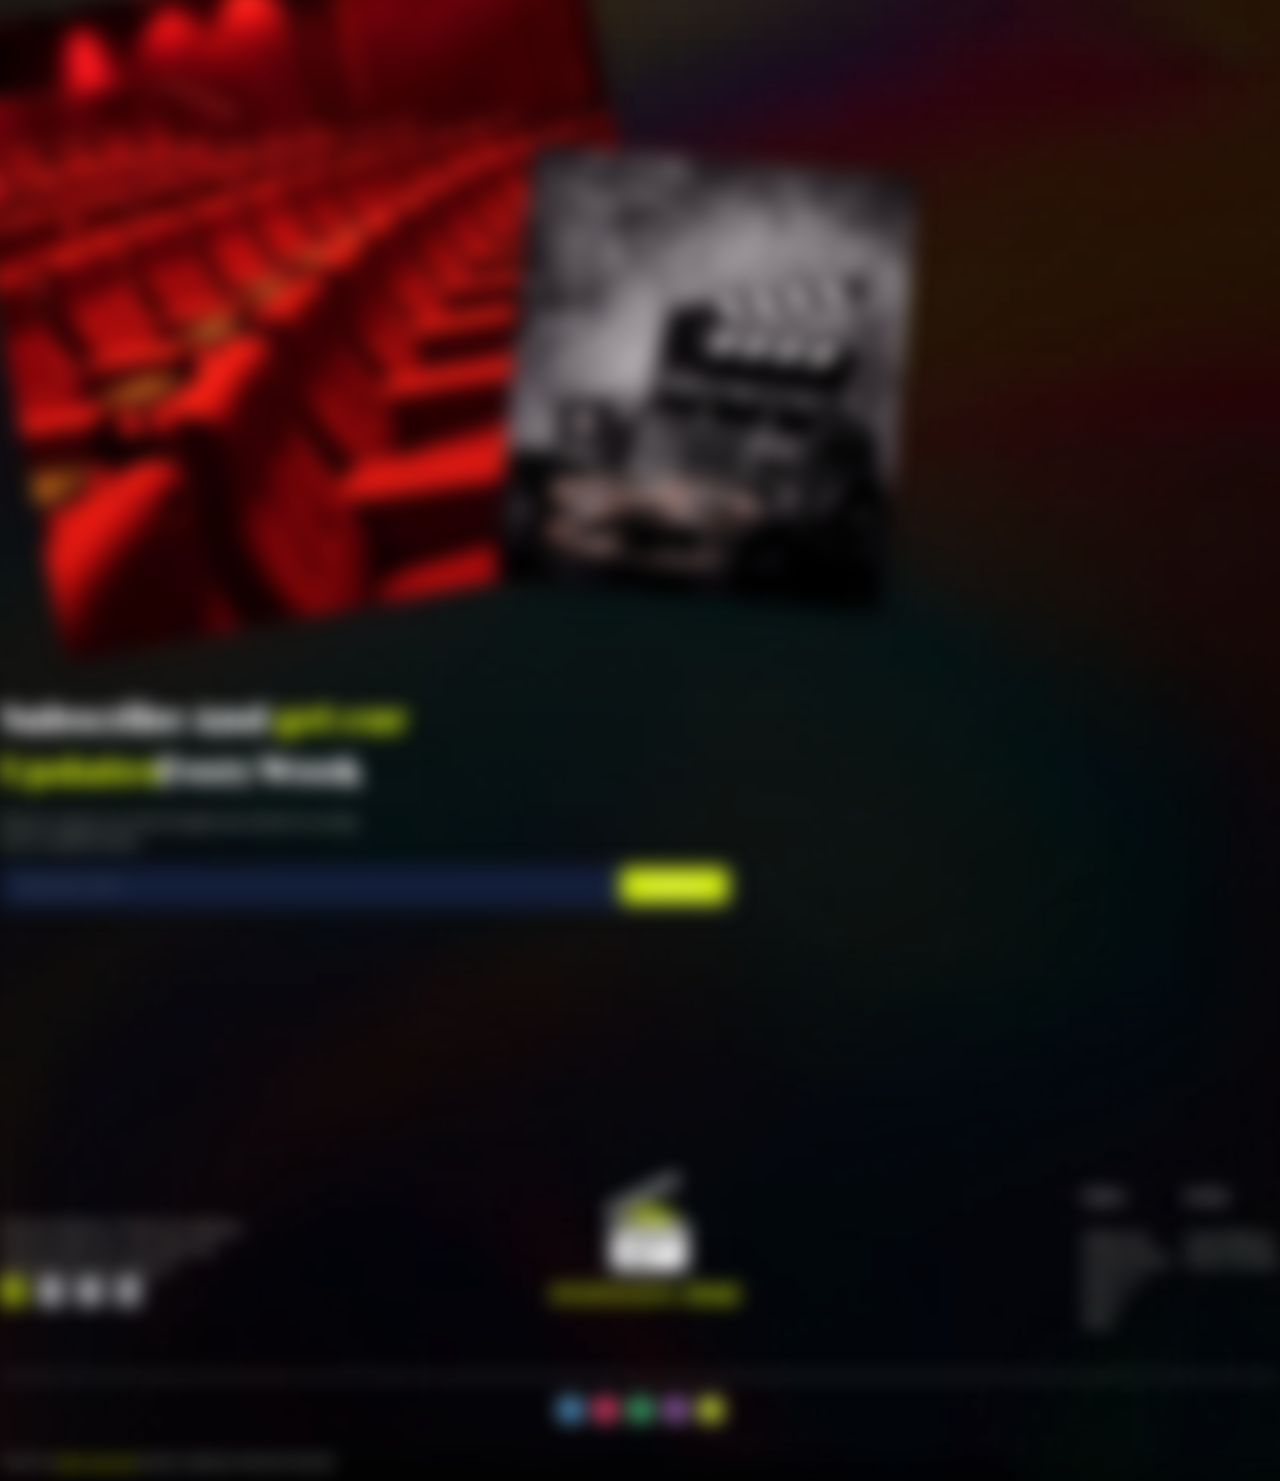
==== commit 0d761267: "changing and adding the movies" ====
--- a/index.html
+++ b/index.html
@@ -29,7 +29,7 @@
             <li><a href="/" title="Home" class="active pb-1">Home</a></li>
             <li><a href="/actors.html" title="Actors">Actors</a></li>
             <li><a href="/movies.html" title="Movies">Movies</a></li>
-            <li><a href="" title="WatchList">WatchList</a></li>
+            <li><a href="/watchList.html" title="WatchList">WatchList</a></li>
         </ul>
         <!--  -->
         <div class="brightness-box d-none d-lg-flex">
@@ -40,11 +40,11 @@
         <!--  -->
         <a href="/index.html#contacts" class="btn-branding" title="Contact">Contact</a>
     </nav>
-    <div class="popup-box fixed-center">
+    <div class="popup-box">
         <div class="popup-themes">
             <div class="popup-close">
                 <a href="">
-                <i class="fas fa-close"></i>
+                    <i class="fas fa-close"></i>
                 </a>
             </div>
             <h3 class="mb-0">Please choose your favorite Theme🎨</h3>
@@ -99,9 +99,8 @@
         </div>
         <div class="container second-layer mt-5 second-page-m">
             <div class="second-layer-title">
-                <h1><span>Amazing</span> and Super <br> Unique Movies of This <span>Week</span></h1>
-                <a href="https://www.movieinsider.com/movies/this-week" target="_blank"
-                    class="btn-branding second-layer-btn" title="See all">See All</a>
+                <h1><span>Amazing</span> and Super <br> Unique Movies of This <span>Year</span></h1>
+                <a href="/movies.html" class="btn-branding second-layer-btn" title="See all">See All</a>
             </div>
             <div class="row mt-5 amazing ">
                 <div class="col-lg-3 movie-boxes shadow">
@@ -170,7 +169,7 @@
         </div>
         <div class="actors second-layer-title container second-layer mb-3 mt-4">
             <h1>Popular <span>Actors</span><br>
-                On This Week</h1>
+                Of This Year</h1>
             <a href="/actors.html" title="See all" class="btn-branding second-layer-btn">See All</a>
         </div>
         <div class="container fourth-page-m">
@@ -280,7 +279,7 @@
             </div>
         </footer>
     </div>
-    <script src="java.js"></script>
+    <script src="/js/java.js"></script>
 </body>
 
 </html>--- a/style.css
+++ b/style.css
@@ -22,7 +22,7 @@
 nav {
     background-color: rgba(0, 0, 0, 0.534);
     width: 100%;
-    padding: 20px 160px 10px 90px;
+    padding: 15px 160px 10px 90px;
 }
 
 nav ul {
@@ -813,9 +813,304 @@
     }
 }
 
+/* //////////// movies page*/
+.moviePage-nav {
+    background-color: transparent;
+}
+
+.tv-frame {
+    position: relative;
+    width: 65%;
+    margin: 0 auto;
+    text-align: center;
+}
+
+.tv-frame img {
+    width: 100%;
+}
+
+.video-player {
+    position: absolute;
+    width: 100%;
+    top: 1%;
+    left: 0;
+}
+
+.video video {
+    width: 64%;
+}
+
+.video {
+    text-align: center;
+    position: relative;
+}
+
+.player-icons {
+    position: absolute;
+    display: flex;
+    align-items: center;
+    top: 79%;
+    right: 42.5%;
+    gap: 21px;
+    z-index: 99;
+    transition: transform .6s;
+}
+
+.play-icon i {
+    color: #ffffff90;
+    font-size: 50px;
+    transition: all .2s ease-in-out;
+}
+
+.play-icon i:hover {
+    color: var(--second-color);
+    transform: scale(1.1);
+}
+
+.mute i,
+.volume-up i {
+    font-size: 20px;
+    transition: all .2s ease-in-out;
+}
+
+.mute i {
+    font-size: 23px;
+}
+
+.mute i:hover,
+.volume-up i:hover {
+    color: var(--second-color);
+    transform: scale(1.2);
+}
+
+.volume-active {
+    color: var(--second-color);
+}
+
+.volume-inactive {
+    color: #ffffff90;
+}
+
+.movie-info-box {
+    font-family: var(--normal-font);
+    position: absolute;
+    top: 55%;
+    text-align: start;
+    left: 4%;
+    color: var(--first-color);
+    display: flex;
+    flex-direction: column;
+    gap: 10px;
+}
+
+.movie-info-box h3,
+.movie-info-box-mobile h3 {
+    font-family: var(--heading-font);
+}
+
+.movie-info-box p {
+    color: #dddddd;
+    font-size: 10px;
+    width: 38%;
+}
+
+.movie-info {
+    display: flex;
+    gap: 15px;
+    font-size: 13px;
+    align-items: center;
+}
+
+.movie-info :first-child {
+    font-size: 15px;
+    font-weight: bold;
+}
+
+.movie-info :nth-child(2) {
+    border-left: 1px solid var(--first-color);
+    padding-left: 5px;
+}
+
+/* /////////////////movie info part for mobile */
+
+.movie-info-box-mobile {
+    display: flex;
+    flex-direction: column;
+    gap: 10px;
+    margin-top: 20px;
+    padding: 5px 30px;
+    text-align: center;
+    margin-bottom: 100px;
+}
+
+.movie-info-mobile {
+    color: var(--first-color);
+    margin: 0 auto;
+}
+
+.movie-info-box-mobile p {
+    color: #dddddd;
+    font-size: 12px;
+    width: 70%;
+    margin: 0 auto;
+}
+
+.movie-info-box-mobile h3 {
+    color: var(--second-color);
+}
+
+/* ///////////////movies line */
+.main-movie {
+    position: relative;
+    overflow: hidden;
+    margin-bottom: 7rem;
+}
+
+.right-movie,
+.left-movie {
+    position: absolute;
+    top: 17%;
+    width: 15%;
+}
+
+.right-movie {
+    right: -.5%;
+    cursor: pointer;
+}
+
+.left-movie {
+    left: -.5%;
+    cursor: pointer;
+}
+
+.right-movie::after {
+    content: '';
+    position: absolute;
+    box-shadow: 30px 0 50px 80px rgba(0, 0, 0, 0.749);
+    width: 0;
+    top: 0;
+    left: 0;
+    height: 80%;
+    transition: all .3s ease;
+}
+
+.left-movie::after {
+    content: '';
+    position: absolute;
+    box-shadow: -30px 0 50px 80px rgba(0, 0, 0, 0.749);
+    width: 0px;
+    top: 0;
+    right: 0;
+    height: 80%;
+    transition: all .3s ease;
+}
+
+.left-movie:hover::after,
+.right-movie:hover:after {
+    box-shadow: none;
+}
+
+.left-arrows i,
+.right-arrows i {
+    position: absolute;
+    color: var(--second-color);
+    font-size: 40px;
+    top: 45%;
+    z-index: 99999;
+    transition: all .2s ease-in-out;
+}
+
+.left-arrows i {
+    left: -3%;
+}
+
+.right-arrows i {
+    right: -3%;
+}
+
+.left-arrows i:hover,
+.right-arrows i:hover {
+    color: var(--first-color);
+}
+
+.right-movie img,
+.left-movie img {
+    border-radius: 20px;
+    transition: all .2s ease-in-out;
+}
+
+/* ///////////video slider animation */
+@keyframes Slider {
+    0% {
+        opacity: 0;
+        transform: scale(0);
+    }
+
+    100% {
+        opacity: 1;
+        transform: scale(1);
+    }
+}
+@keyframes SliderTxt {
+    0% {
+        opacity: 0;
+        transform: translateY(-500px);
+    }
+
+    100% {
+        opacity: 1;
+        transform: translateY(0);
+    }
+}
+@keyframes SliderTxtMob {
+    0% {
+        opacity: 0;
+    }
+
+    100% {
+        opacity: 1;
+    }
+}
+@media (max-width: 1400px) {
+    .movie-info-box {
+        top: 45%;
+    }
+
+    .player-icons {
+        right: 41%;
+    }
+    .slider {
+        width: 80%;
+    }
+}
+
+@media (max-width: 1200px) {
+    .movie-info-box {
+        top: 30%;
+    }
+
+    .movie-info-box p {
+        width: 45%;
+    }
+
+    .player-icons {
+        top: 78%;
+        right: 42%;
+    }
+
+    .right-arrows i {
+        right: -4%;
+    }
+
+    .left-arrows i {
+        left: -4%;
+    }
+}
+
 @media (max-width: 995px) {
     .slider {
-        height: 15rem;
+        height: 25rem;
+        width: 90%;
     }
 
     .txt p {
@@ -823,6 +1118,27 @@
         margin-top: .5rem;
         font-size: 14px;
     }
+
+    .player-icons {
+        top: 75%;
+        right: 39%;
+    }
+
+    .video-player {
+        top: 0;
+    }
+
+    .video video {
+        width: 85%;
+    }
+
+    .tv-frame {
+        width: 87%;
+    }
+
+    .main-movie {
+        margin: 0;
+    }
 }
 
 @media (max-width: 840px) {
@@ -833,11 +1149,31 @@
     .popup-themes p {
         font-size: 12px;
     }
+
     .popup-box {
         width: 70%;
         height: 45%;
         left: 15%;
     }
+    .slider {
+        height: 20rem;
+        width: 90%;
+    }
+}
+
+@media (max-width: 769px) {
+    .player-icons {
+        top: 69%;
+        right: 35%;
+    }
+
+    .right-arrows i {
+        right: -7%;
+    }
+
+    .left-arrows i {
+        left: -7%;
+    }
 }
 
 @media (max-width: 700px) {
@@ -1012,12 +1348,13 @@
     }
 
     .slider {
-        height: 10rem;
+        height: 15rem;
+        width: 80%;
     }
 
     .txt p {
         font-family: var(--normal-font);
-        margin-top: .2rem;
+        margin-top: .5rem;
         font-size: 12px;
     }
 
@@ -1079,14 +1416,21 @@
     }
 }
 
+@media (max-width: 530px) {
+    .play-icon i {
+        font-size: 40px;
+    }
+}
+
 @media (max-width: 400px) {
+
     /* ///thems popup */
-
     .popup-close a {
         font-size: 25px;
     }
-    .popup-close{
-        top:7px;
+
+    .popup-close {
+        top: 7px;
     }
 
     .second-layer-title a {
@@ -1115,4 +1459,26 @@
     .footer-right a {
         font-size: 8px;
     }
+
+    .player-icons {
+        top: 65%;
+        right: 30%;
+    }
+
+    .slider {
+        height: 12rem;
+    }
+
+    .right-arrows i,
+    .left-arrows i {
+        top: 40%;
+    }
+
+    .right-arrows i {
+        right: -10%;
+    }
+
+    .left-arrows i {
+        left: -10%;
+    }
 }